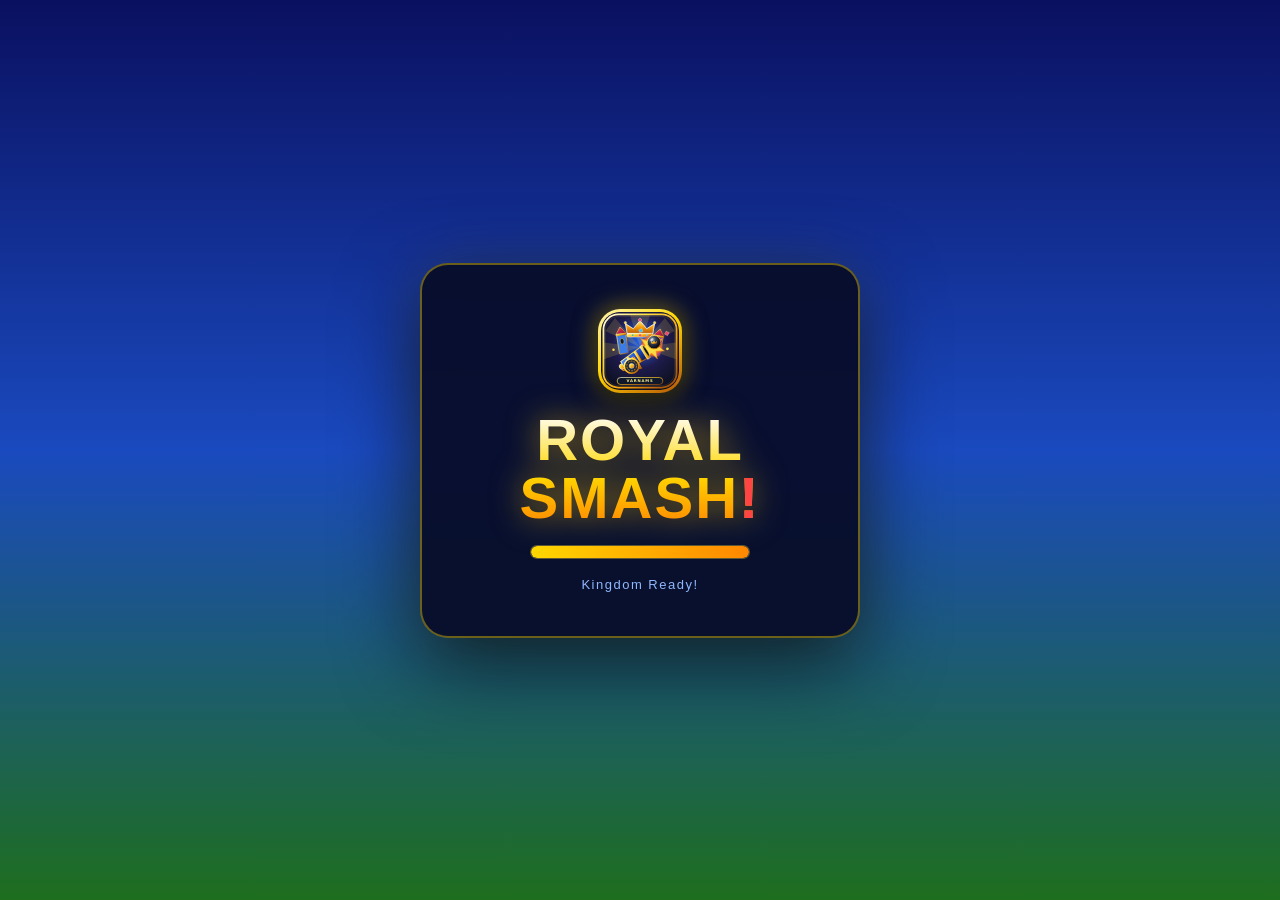
==== royal-smash/index.html @ 421b138f "feat(royal-smash): add Royal Smash 3D game with PWA native install banner and Cloudflare deployment " ====
<!DOCTYPE html>
<html lang="en">
<head>
  <meta charset="UTF-8">
  <meta name="viewport" content="width=device-width, initial-scale=1.0, maximum-scale=1.0, user-scalable=no, viewport-fit=cover">
  <meta name="mobile-web-app-capable" content="yes">
  <meta name="apple-mobile-web-app-capable" content="yes">
  <meta name="apple-mobile-web-app-status-bar-style" content="black-translucent">
  <meta name="theme-color" content="#0d1b7a">
  <title>Royal Smash 3D — by Varnams | Real Physics Demolition</title>
  <link rel="icon" type="image/svg+xml" href="assets/icon.svg?v=11.0">
  <link rel="apple-touch-icon" href="assets/icon.svg?v=11.0">
  <link rel="manifest" href="manifest.json">
  <link rel="stylesheet" href="css/styles.css?v=11.6">

  <!-- MediaPipe Face Mesh — Loads async for VTO-quality 3D face reconstruction -->
  <!-- If offline/CDN fails, game works normally (sculpted face mesh fallback) -->
  <script async src="https://cdn.jsdelivr.net/npm/@mediapipe/face_mesh@0.4.1633559619/face_mesh.js"
    crossorigin="anonymous"></script>

  <!-- Offline Pure-JS QR Code Generator for Varnams Direct UPI Checkout -->
  <script src="js/qrcode.js?v=10.5"></script>

  <!-- Lemon Squeezy MoR Checkout SDK (Apple Pay & Global Cards — Mirrors Chess Game) -->
  <script src="https://assets.lemonsqueezy.com/lemon.js" defer></script>



  <script type="importmap">
  {
    "imports": {
      "three": "./vendor/three.module.js",
      "cannon-es": "./vendor/cannon-es.js"
    }
  }
  </script>
  <script>
    window.addEventListener('error', function(e) {
      console.error('[GlobalError]', e);
      var el = document.getElementById('loading-sub');
      if (el) {
        el.innerHTML = '⚠️ Error: ' + (e.message || e.error || e);
        el.style.color = '#ff6666';
      }
      var btn = document.getElementById('loading-retry-btn');
      if (btn) btn.style.display = 'block';
    });
    window.addEventListener('unhandledrejection', function(e) {
      console.error('[UnhandledRejection]', e);
      var el = document.getElementById('loading-sub');
      if (el) {
        el.innerHTML = '⚠️ Promise Error: ' + (e.reason?.message || e.reason || e);
        el.style.color = '#ff6666';
      }
      var btn = document.getElementById('loading-retry-btn');
      if (btn) btn.style.display = 'block';
    });
  </script>
</head>
<body>

  <!-- SVG Global Icons Sprite -->
  <svg style="display:none;" aria-hidden="true">
    <defs>
      <linearGradient id="cannonBarrel" x1="0%" y1="0%" x2="100%" y2="100%">
        <stop offset="0%" stop-color="#ffe066"/>
        <stop offset="45%" stop-color="#f59e0b"/>
        <stop offset="85%" stop-color="#b45309"/>
        <stop offset="100%" stop-color="#78350f"/>
      </linearGradient>
      <linearGradient id="cannonWheel" x1="0%" y1="0%" x2="100%" y2="100%">
        <stop offset="0%" stop-color="#94a3b8"/>
        <stop offset="50%" stop-color="#475569"/>
        <stop offset="100%" stop-color="#1e293b"/>
      </linearGradient>
      <linearGradient id="cannonRim" x1="0%" y1="0%" x2="0%" y2="100%">
        <stop offset="0%" stop-color="#fef08a"/>
        <stop offset="100%" stop-color="#d97706"/>
      </linearGradient>
      <symbol id="cannon-icon" viewBox="0 0 32 32">
        <path d="M7 23 L18 20 L21 24 L10 26 Z" fill="#78350f" stroke="#451a03" stroke-width="0.8"/>
        <g transform="rotate(-28 15 17)">
          <circle cx="5" cy="17" r="2.2" fill="url(#cannonBarrel)"/>
          <path d="M6 14.5 L24 13.5 L24 20.5 L6 19.5 Z" fill="url(#cannonBarrel)"/>
          <rect x="11" y="14" width="2.2" height="6" rx="0.5" fill="url(#cannonRim)"/>
          <rect x="17" y="13.7" width="2.2" height="6.6" rx="0.5" fill="url(#cannonRim)"/>
          <rect x="23.5" y="13" width="2.5" height="8" rx="0.8" fill="url(#cannonRim)"/>
          <ellipse cx="26" cy="17" rx="0.8" ry="3.8" fill="#1e1b4b"/>
          <circle cx="14" cy="17" r="1.8" fill="#fde047" stroke="#b45309" stroke-width="0.8"/>
          <circle cx="27" cy="17" r="1.2" fill="#38bdf8"/>
        </g>
        <circle cx="13" cy="22" r="6.2" fill="url(#cannonWheel)" stroke="#f59e0b" stroke-width="1"/>
        <circle cx="13" cy="22" r="4.2" fill="none" stroke="#334155" stroke-width="1.2"/>
        <circle cx="13" cy="22" r="2" fill="#ffd700"/>
        <line x1="13" y1="16.5" x2="13" y2="27.5" stroke="#f59e0b" stroke-width="0.9"/>
        <line x1="7.5" y1="22" x2="18.5" y2="22" stroke="#f59e0b" stroke-width="0.9"/>
        <line x1="9" y1="18" x2="17" y2="26" stroke="#f59e0b" stroke-width="0.8"/>
        <line x1="9" y1="26" x2="17" y2="18" stroke="#f59e0b" stroke-width="0.8"/>
      </symbol>
    </defs>
  </svg>

  <div id="game-container">
    <canvas id="game-canvas"></canvas>

    <!-- ========= 📲 NATIVE APP INSTALL FLOATING BANNER ========= -->
    <div id="native-app-install-banner" class="native-install-banner hidden">
      <div class="nib-left">
        <div class="nib-icon-wrap">
          <img src="assets/icon-192.png" alt="Royal Smash 3D" class="nib-icon">
        </div>
        <div class="nib-text">
          <div class="nib-title">Royal Smash 3D</div>
          <div class="nib-sub">Install app for fullscreen & offline play!</div>
        </div>
      </div>
      <div class="nib-right">
        <button type="button" class="nib-btn-install" id="nib-install-btn">📲 INSTALL</button>
        <button type="button" class="nib-btn-close" id="nib-close-btn" aria-label="Close">✕</button>
      </div>
    </div>

    <!-- ========= HUD ========= -->
    <div id="hud" class="hidden">

      <!-- Top bar -->
      <div class="hud-top">
        <div class="hud-top-meta-row">
          <div class="hud-left-group">
            <button class="btn-hud-icon" id="hud-home-btn" title="Main Menu">🏠</button>
            <button class="btn-hud-icon btn-hud-install" id="hud-install-btn" title="Install App to Home Screen">📲</button>
            
            <!-- ❤️ Royal Hearts (Lives) Pill -->
            <div class="hud-hearts-pill" id="hud-hearts-btn" title="Royal Hearts (Lives) - Tap to Refill">
              <span class="heart-icon">❤️</span>
              <span id="hud-hearts-count">5/5</span>
              <span class="heart-timer" id="hud-hearts-timer"></span>
            </div>

            <!-- 🔥 Crown Rush Win-Streak Pill -->
            <div class="hud-streak-pill hidden" id="hud-streak-badge" title="Crown Rush Win Streak">
              <span class="streak-flame">🔥</span>
              <span class="streak-txt" id="hud-streak-text">STREAK 1</span>
            </div>

            <div class="player-badge" id="player-profile-badge" title="Tap to Edit Name">
              <span class="badge-icon">👑</span>
              <span class="player-name-txt" id="hud-player-name">Royal Champion</span>
              <span class="edit-icon">✏️</span>
            </div>
            <button class="btn-hud-icon" id="hud-settings-btn" title="Royal Settings (Sound, Vibration & Account)">⚙️</button>
            <button class="btn-hud-icon" id="hud-help-btn" title="How to Play / Instructions">❓</button>
            <button class="btn-hud-mode-pill" id="hud-mode-toggle-btn" title="Switch Game Mode">
              <span id="hud-mode-icon">🏰</span>
              <span id="hud-mode-txt">STD</span>
            </button>
          </div>

          <div class="hud-coins" id="hud-wallet-badge" title="Royal Treasury (Click to buy coins)">
            <!-- ⭐ Star Chest Progress Button -->
            <button class="hud-star-chest-btn" id="hud-star-chest-btn" title="Royal Star Chest">
              <span class="star-icon">⭐</span>
              <span class="star-progress-txt" id="hud-star-chest-txt">0/10</span>
              <span class="chest-box-icon">🎁</span>
            </button>

            <!-- 🏰 My Kingdom Meta Button -->
            <button class="hud-kingdom-btn" id="hud-kingdom-btn" title="My Kingdom Castle Restoration">
              <span class="kingdom-icon">🏰</span>
              <span class="kingdom-lbl">KINGDOM</span>
            </button>

            <div class="coin-badge silver" id="hud-silver-btn">
              <span class="coin-icon">⚪</span>
              <span id="silver-coins-display">150</span>
            </div>
            <div class="coin-badge gold" id="hud-gold-btn">
              <span class="coin-icon">🪙</span>
              <span id="gold-coins-display">25</span>
            </div>
            <button class="btn-hud-plus" id="hud-treasury-btn" title="Buy Coins & Offers">+</button>
          </div>
        </div>

        <!-- Row 2: Compact Royal Command Bar -->
        <div class="hud-center-group">
          <div class="level-badge">
            <span class="badge-icon">👑</span>
            <span class="badge-lbl">LVL</span>
            <span class="badge-num lg" id="level-number">1</span>
          </div>
          <div class="shot-badge" id="hud-shot-badge" title="Tap to Get More Shots" style="cursor:pointer;">
            <span class="badge-icon">⚪</span>
            <span class="badge-num" id="shot-count">18</span>
            <span class="badge-lbl">SHOTS</span>
          </div>
          <div class="target-badge">
            <span class="badge-icon">🎯</span>
            <span class="badge-num" id="target-count">25</span>
            <span class="badge-lbl">TARGETS</span>
          </div>
          <div class="timer-badge" id="timer-badge" title="Tap to Add More Time" style="cursor:pointer;">
            <span class="badge-icon">⏱️</span>
            <span class="badge-num" id="timer-text">55s</span>
            <span class="badge-lbl">TIME</span>
          </div>
          <!-- 🌊 Wave Siege Indicator -->
          <div class="wave-badge hidden" id="hud-wave-badge">
            <span class="wave-icon">🌊</span>
            <span id="hud-wave-text">WAVE 1/2</span>
          </div>
        </div>

        <!-- Custom target banner (repositioned safely under stats bar) -->
        <div id="custom-target-hud" class="custom-target-hud hidden">
          <span class="ct-icon">🎯</span>
          <span class="ct-label">SMASHING: <strong id="ct-name">THE BOSS</strong></span>
        </div>
      </div>

      <!-- 👑 Always-Visible Live Boss Reaction Cam (Picture-in-Picture Widget) -->
      <div id="hud-boss-cam" class="hud-boss-cam hidden">
        <div class="boss-cam-container">
          <div class="boss-cam-avatar-wrap" id="boss-cam-avatar-wrap">
            <span class="boss-cam-crown" id="boss-cam-crown">👑</span>
            <img id="boss-cam-img" class="boss-cam-img" src="" alt="Boss Portrait">
            <div class="boss-cam-stars hidden" id="boss-cam-stars">💫⭐💫</div>
            <div class="boss-cam-pill" id="boss-cam-pill">😈 SMUG</div>
          </div>
          <div class="boss-cam-balloon" id="boss-cam-balloon">
            <div class="boss-cam-header">
              <span class="boss-cam-name" id="boss-cam-name">THE BOSS</span>
              <span class="boss-cam-status-tag" id="boss-cam-status-tag">🏰 DEFENDING</span>
            </div>
            <div class="boss-cam-quote" id="boss-cam-quote">"You can't smash my fortress!"</div>
          </div>
        </div>
      </div>

      <!-- Stage Title Banner -->
      <div id="stage-banner" class="stage-banner hidden">
        <div class="stage-num" id="stage-banner-num">LEVEL 1</div>
        <div class="stage-name" id="stage-banner-name">ROYAL GATEWAY</div>
      </div>

      <!-- Wave Cleared Cinematic Mid-Level Banner -->
      <div id="wave-cleared-banner" class="wave-cleared-banner hidden">
        <div class="wave-cleared-tag">SIEGE PROGRESS</div>
        <div class="wave-cleared-title" id="wave-cleared-title">🌊 WAVE 1 CONQUERED!</div>
        <div class="wave-cleared-sub" id="wave-cleared-sub">+2 ROYAL REINFORCEMENTS ARRIVED! 🏰</div>
      </div>

      <!-- Aim hint ring -->
      <div id="aim-hint" class="aim-hint">
        <div class="aim-inner"></div>
        <span class="aim-label">DRAG TO AIM · TAP BLASTER OR FIRE</span>
      </div>

      <!-- Touch capture zone (bottom half) -->
      <div id="touch-zone"></div>

      <!-- Bottom controls (Ammo selector with 8 projectile types + Shop + Glowing Fire button) -->
      <div class="hud-bottom-controls">
        <div class="ammo-selector" id="ammo-selector-tray">
          <button class="ammo-btn active" data-type="normal" id="ammo-normal" title="Infinite Standard Iron Ball">
            <span class="ammo-stock">∞</span>
            <span class="ammo-icon-wrap"><span class="ammo-icon">⚪</span></span>
            <span class="ammo-lbl">IRON</span>
          </button>
          <button class="ammo-btn" data-type="bomb" id="ammo-bomb" title="Explosive Area Blast">
            <span class="ammo-stock" id="stock-bomb">x1</span>
            <span class="ammo-icon-wrap"><span class="ammo-icon">💣</span></span>
            <span class="ammo-lbl">BOMB</span>
          </button>
          <button class="ammo-btn" data-type="heavy" id="ammo-heavy" title="Dense 7.5kg Wrecking Boulder">
            <span class="ammo-stock" id="stock-heavy">x1</span>
            <span class="ammo-icon-wrap"><span class="ammo-icon">⚡</span></span>
            <span class="ammo-lbl">HEAVY</span>
          </button>
          <button class="ammo-btn" data-type="roller" id="ammo-roller" title="Ground Bowling Deck Roller (VIP)">
            <span class="ammo-stock" id="stock-roller">x0</span>
            <span class="ammo-icon-wrap"><span class="ammo-icon">🎳</span></span>
            <span class="ammo-lbl">ROLLER</span>
          </button>
          <button class="ammo-btn" data-type="slipper" id="ammo-slipper" title="Flying Slipper / Chappal Slap (VIP)">
            <span class="ammo-stock" id="stock-slipper">x1</span>
            <span class="ammo-icon-wrap"><span class="ammo-icon">🩴</span></span>
            <span class="ammo-lbl">SLIPPER</span>
          </button>
          <button class="ammo-btn" data-type="boot" id="ammo-boot" title="Heavy Combat Stomp Boot (VIP)">
            <span class="ammo-stock" id="stock-boot">x1</span>
            <span class="ammo-icon-wrap"><span class="ammo-icon">👢</span></span>
            <span class="ammo-lbl">BOOT</span>
          </button>
          <button class="ammo-btn" data-type="splash" id="ammo-splash" title="Hydro Splash Water Balloon (VIP)">
            <span class="ammo-stock" id="stock-splash">x0</span>
            <span class="ammo-icon-wrap"><span class="ammo-icon">💦</span></span>
            <span class="ammo-lbl">SPLASH</span>
          </button>
          <button class="ammo-btn" data-type="cluster" id="ammo-cluster" title="MIRV Cluster Rocket (VIP)">
            <span class="ammo-stock" id="stock-cluster">x0</span>
            <span class="ammo-icon-wrap"><span class="ammo-icon">🚀</span></span>
            <span class="ammo-lbl">CLUSTER</span>
          </button>
          <button class="ammo-btn btn-blaster-quick" id="hud-blaster-btn" title="Equip 3D Blaster Cannons">
            <span class="ammo-stock gold-dot">★</span>
            <span class="ammo-icon-wrap">
              <span class="ammo-icon" id="hud-blaster-icon">
                <svg class="blaster-svg"><use href="#cannon-icon"/></svg>
              </span>
            </span>
            <span class="ammo-lbl">BLASTERS</span>
          </button>
          <button class="ammo-btn btn-market" id="open-shop-btn" title="Royal Arsenal Shop">
            <span class="ammo-stock gold-dot">●</span>
            <span class="ammo-icon-wrap"><span class="ammo-icon">🛒</span></span>
            <span class="ammo-lbl">VAULT</span>
          </button>
        </div>
      </div>
    </div><!-- /hud -->

    <!-- ========= STEP 1: VARNAMS COMPANY LOGO SPLASH SCREEN ========= -->
    <div id="company-splash-screen" class="screen company-splash-screen">
      <div class="company-splash-inner">
        <div class="company-logo-halo">
          <img src="assets/varnams-logo-512.png" alt="Varnams" class="company-splash-logo">
        </div>
        <div class="company-splash-brand">VARNAMS</div>
        <div class="company-splash-tagline">SOVEREIGN INTERACTIVE ENTERTAINMENT</div>
        <div class="company-splash-sub">Presents</div>
      </div>
    </div>

    <!-- ========= STEP 2: GAME LOADING SCREEN ========= -->
    <div id="loading-screen" class="screen hidden">
      <div class="screen-card">
        <div class="varnams-crest-wrap loading-crest">
          <img src="assets/icon.svg?v=11.0" alt="Royal Smash 3D Emblem" class="varnams-crest-img">
        </div>
        <div class="logo-text">ROYAL<br>SMASH<span class="logo-exclaim">!</span></div>
        <div class="loading-bar-wrap">
          <div class="loading-bar" id="loading-bar"></div>
        </div>
        <div class="loading-sub" id="loading-sub">Forging Royal Citadels…</div>
        <button id="loading-retry-btn" style="display:none;margin-top:12px;padding:8px 18px;background:linear-gradient(180deg,#ffd700,#ff8800);border:none;border-radius:20px;font-weight:900;color:#111;cursor:pointer;box-shadow:0 4px 12px rgba(0,0,0,0.5);">▶ FORCE START</button>
      </div>
    </div>

    <!-- ========= STEP 3: CHAMPION SIGN-IN & MODE SELECTION SCREEN ========= -->
    <div id="onboarding-screen" class="screen hidden">
      <div class="menu-bg-overlay"></div>
      <div class="screen-card onboarding-card">
        <div class="onboard-header-row">
          <div class="varnams-crest-wrap onboard-crest">
            <img src="assets/icon.svg?v=11.0" alt="Royal Smash 3D Emblem" class="varnams-crest-img">
          </div>
          <div class="onboard-title-block">
            <div class="onboard-tag">VARNAMS ROYAL EDITION</div>
            <div class="onboard-title">WELCOME, CHAMPION!</div>
            <div class="onboard-sub">Enter your name, link your account & choose your battle mode</div>
          </div>
          <button type="button" class="btn-install-pwa onboard-install-btn" id="onboard-install-btn" title="Install App to Home Screen">📲 INSTALL APP</button>
        </div>

        <!-- 1. Player Name Entry -->
        <div class="onboard-section">
          <label class="onboard-label" for="onboard-name-input">👑 YOUR CHAMPION NAME</label>
          <input type="text" id="onboard-name-input" class="onboard-input" value="Royal Champion" placeholder="Enter your name..." maxlength="16">
        </div>

        <!-- 2. Sign In with Google / Apple -->
        <div class="onboard-section">
          <div class="onboard-label">☁️ CLOUD SAVE & SIGN IN (OPTIONAL)</div>
          <div class="onboard-auth-row">
            <button type="button" class="btn-auth-social google" id="onboard-google-btn">
              <span class="auth-social-icon">G</span>
              <span id="onboard-google-txt">Sign in with Google</span>
            </button>
            <button type="button" class="btn-auth-social apple" id="onboard-apple-btn">
              <span class="auth-social-icon"></span>
              <span id="onboard-apple-txt">Sign in with Apple</span>
            </button>
          </div>
          <!-- Inline Email Quick-Link Bar (toggled when user taps Google or Apple) -->
          <div id="onboard-auth-drawer" class="onboard-auth-drawer hidden">
            <input type="email" id="onboard-auth-email" class="onboard-input sm" placeholder="Enter your Google / Apple ID email...">
            <button type="button" id="onboard-auth-confirm-btn" class="btn-onboard-auth-link">✓ Link</button>
          </div>
          <div id="onboard-auth-status" class="onboard-auth-status">Playing as Guest · Progress saved on device</div>
        </div>

        <!-- 3. Select Game Mode: Normal Mode OR Revenge / Stress Buster Mode -->
        <div class="onboard-section">
          <div class="onboard-label">⚔️ SELECT YOUR GAME MODE</div>
          <div class="onboard-mode-grid">
            <div class="onboard-mode-card active" id="onboard-mode-normal" data-mode="normal">
              <div class="omc-badge">RECOMMENDED</div>
              <div class="omc-icon">🏰</div>
              <div class="omc-title">Normal Kingdom</div>
              <div class="omc-desc">Demolish 78 unique multi-material 3D castles, domes, powder kegs & towers!</div>
            </div>
            <div class="onboard-mode-card" id="onboard-mode-revenge" data-mode="revenge">
              <div class="omc-badge hot">STRESS BUSTER</div>
              <div class="omc-icon">😈</div>
              <div class="omc-title">Revenge Mode</div>
              <div class="omc-desc">Smash Boss, Ex, or Custom Photo 3D statues with funny live reactions!</div>
            </div>
          </div>
        </div>

        <div class="onboard-actions">
          <button type="button" class="btn-play" id="onboard-play-btn">⚔️ LAUNCH SIEGE NOW!</button>
          <button type="button" class="btn-onboard-secondary" id="onboard-menu-btn">🏰 OPEN MAIN MENU</button>
        </div>
      </div>
    </div>

    <!-- ========= MAIN MENU ========= -->
    <div id="menu-screen" class="screen hidden">
      <div class="menu-bg-overlay"></div>
      <div class="screen-card menu-card">
        <div class="menu-header-bar">
          <button class="btn-menu-mini" id="menu-settings-btn" title="Royal Settings (Sound, Vibration, Account & Mode)">⚙️ SETTINGS</button>
          <button class="btn-menu-mini" id="menu-daily-btn" title="7-Day Daily Login Bonus">🎁 DAILY</button>
          <button class="btn-menu-mini" id="menu-help-btn" title="How to Play / Instructions">❓ HELP</button>
          <button class="btn-menu-mini" id="menu-leaderboard-btn" title="Leaderboard">🏆 RANKS</button>
          <button class="btn-menu-mini btn-install-pwa" id="menu-install-btn" title="Install App to Home Screen">📲 INSTALL</button>
        </div>

        <div class="varnams-crest-wrap menu-crest">
          <img src="assets/icon.svg?v=11.0" alt="Royal Smash 3D Emblem" class="varnams-crest-img">
        </div>
        <div class="logo-text">ROYAL<br>SMASH<span class="logo-exclaim">!</span></div>
        <div class="logo-sub">78 UNIQUE REAL PHYSICS LEVELS · REAL DEMOLITION</div>

        <!-- Mode Selector Switch -->
        <div class="mode-selector-wrap">
          <div class="mode-switch" id="mode-switch-btn" title="Switch between Standard Castles and Stress Buster Custom Mode">
            <span class="mode-pill active" id="mode-pill-standard">🏰 Standard Kingdom</span>
            <span class="mode-pill" id="mode-pill-boss">😈 Stress Buster (Revenge)</span>
          </div>
        </div>

        <div class="menu-wallet-row">
          <div class="coin-badge silver" id="menu-silver-btn"><span class="coin-icon">⚪</span><span id="menu-silver-coins">500</span> Silver</div>
          <div class="coin-badge gold" id="menu-gold-btn"><span class="coin-icon">🪙</span><span id="menu-gold-coins">60</span> Gold</div>
        </div>

        <div class="menu-actions">
          <button class="btn-play" id="play-btn">▶ PLAY KINGDOM</button>
          <button class="btn-kingdom-menu" id="menu-kingdom-btn">🏰 MY KINGDOM (CASTLE RESTORATION)</button>
          <button class="btn-blaster-menu" id="menu-blaster-btn"><svg class="blaster-svg"><use href="#cannon-icon"/></svg> 3D BLASTER CANNONS</button>
          <button class="btn-shop-menu" id="menu-shop-btn">🛒 ROYAL ARSENAL & VAULT</button>
          <button class="btn-vip" id="vip-btn">📸 VIP: CUSTOM PHOTO SMASH</button>
        </div>

        <div class="tagline">AIM · TAP BLASTER · DEMOLISH · MARCH TO PALACE</div>
        <div class="menu-legal-footer">
          <span class="brand-credit">Published by <strong>Varnams</strong></span>
          <span class="legal-sep">·</span>
          <a href="privacy-policy.html" target="_blank">Privacy</a>
          <span class="legal-sep">·</span>
          <a href="terms.html" target="_blank">Terms</a>
          <span class="legal-sep">·</span>
          <a href="refund-policy.html" target="_blank">Refunds</a>
          <span class="legal-sep">·</span>
          <a href="contact.html" target="_blank">Contact</a>
        </div>
      </div>
    </div>

    <!-- ========= ROYAL ARSENAL & TREASURY TABBED MODAL ========= -->
    <div id="shop-modal" class="screen hidden">
      <div class="screen-card shop-card">
        <div class="shop-header">
          <div class="shop-title">🛒 ROYAL ARSENAL & VAULT</div>
          <button class="modal-close" id="shop-close-btn">✕</button>
        </div>

        <!-- High-End Casual Mobile Tabs -->
        <div class="shop-tabs-row">
          <button class="shop-tab active" id="tab-btn-ammo">💣 AMMO</button>
          <button class="shop-tab" id="tab-btn-blasters"><svg class="blaster-svg"><use href="#cannon-icon"/></svg> BLASTERS</button>
          <button class="shop-tab" id="tab-btn-treasury">👑 VAULT</button>
        </div>

        <div class="shop-wallet-row">
          <div class="coin-badge silver" id="shop-wallet-silver"><span class="coin-icon">⚪</span><span id="shop-silver-coins">150</span></div>
          <div class="coin-badge gold" id="shop-wallet-gold"><span class="coin-icon">🪙</span><span id="shop-gold-coins">25</span></div>
          <button class="btn-hud-plus" id="shop-treasury-plus-btn" title="Buy Coins">+</button>
        </div>

        <!-- Ammo Tab Content -->
        <div class="shop-tab-content" id="tab-content-ammo">
          <div class="shop-sub">Unlock special ammo & novelty projectiles with your Gold & Silver!</div>
          <div class="shop-items-grid" id="shop-items-grid"></div>
        </div>

        <!-- Blaster Skins Tab Content -->
        <div class="shop-tab-content hidden" id="tab-content-blasters">
          <div class="shop-sub">Custom 3D Royal Blaster Cannons! Equip or unlock with your Coins:</div>
          <div class="blaster-skins-grid" id="blaster-skins-grid"></div>
        </div>

        <!-- Treasury Tab Content -->
        <div class="shop-tab-content hidden" id="tab-content-treasury">
          <div class="shop-sub" style="display:flex;justify-content:space-between;align-items:center;gap:8px;flex-wrap:wrap;">
            <span>Emperor & King packs include lifetime VIP Pass 👑</span>
            <div class="currency-tabs-wrap">
              <button type="button" id="currency-tab-inr" class="currency-tab active" data-currency="INR">🇮🇳 INR (₹)</button>
              <button type="button" id="currency-tab-usd" class="currency-tab" data-currency="USD">🌎 USD ($)</button>
            </div>
          </div>
          <div class="treasury-packs-grid" id="treasury-packs-grid"></div>

          <!-- Alpha (₹1) and VIP (Free) Pass Code Redeem Box (Mirrors Chess Game) -->
          <div style="margin-top:10px;background:rgba(15,23,42,0.85);border:1px solid rgba(56,189,248,0.35);border-radius:12px;padding:10px 12px;text-align:left;">
            <div style="display:flex;justify-content:space-between;align-items:center;margin-bottom:4px;">
              <div style="font-size:11px;font-weight:800;color:#f8fafc;">🔑 Redeem Alpha / VIP Pass Code</div>
              <span style="font-size:9.5px;background:rgba(16,185,129,0.2);color:#34d399;padding:2px 6px;border-radius:6px;font-weight:800;">🔒 1-Device Lock</span>
            </div>
            <div style="font-size:10.5px;color:#94a3b8;margin-bottom:6px;line-height:1.3;">
              • <strong>Alpha Pass Code:</strong> ₹1 UPI verification (+1,500 Silver + 50 Gold + VIP)<br>
              • <strong>VIP Pass Code:</strong> Instant 100% Free Full Unlock
            </div>
            <div style="display:flex;gap:6px;">
              <input type="text" id="input-tester-code" placeholder="e.g. ALPHA-7K9P-2M4X or VIP-..." style="flex:1;height:34px;font-size:11.5px;text-transform:uppercase;letter-spacing:0.6px;background:rgba(0,0,0,0.45);border:1px solid rgba(255,255,255,0.2);color:#fff;border-radius:8px;padding:0 10px;font-family:monospace;">
              <button type="button" id="btn-redeem-tester-code" style="height:34px;padding:0 12px;font-size:11px;font-weight:900;background:linear-gradient(180deg,#38bdf8,#0284c7);color:#fff;border:none;border-radius:8px;cursor:pointer;white-space:nowrap;">Redeem</button>
            </div>
          </div>

          <!-- Restore Purchases & Digital Receipts Row (Mirrors Chess Game) -->
          <div style="margin-top:8px;display:flex;gap:6px;justify-content:center;flex-wrap:wrap;">
            <button type="button" id="btn-store-restore" style="flex:1;padding:7px 10px;font-size:11px;font-weight:800;background:rgba(255,255,255,0.08);border:1px solid rgba(255,255,255,0.2);color:#e2e8f0;border-radius:8px;cursor:pointer;">
              🔄 Restore / Account Key
            </button>
            <button type="button" id="btn-store-receipts" style="flex:1;padding:7px 10px;font-size:11px;font-weight:800;background:rgba(255,215,0,0.12);border:1px solid rgba(255,215,0,0.35);color:#ffd700;border-radius:8px;cursor:pointer;">
              🧾 Digital Receipts
            </button>
          </div>
        </div>
      </div>
    </div>

    <!-- ========= INSUFFICIENT COINS SPECIAL PROMPT MODAL ========= -->
    <div id="need-coins-modal" class="screen hidden">
      <div class="screen-card need-coins-card">
        <div class="need-coins-icon">⚔️</div>
        <div class="need-coins-title">NEED MORE COINS!</div>
        <div class="need-coins-sub" id="need-coins-msg">You don't have enough coins. Refill now to continue!</div>

        <!-- Featured Starter Offer -->
        <div class="need-coins-offer-box">
          <div class="offer-badge">BEST STARTER VALUE ⭐</div>
          <div class="offer-title">Squire's Coin Pouch</div>
          <div class="offer-contents">⚪ +800 Silver · 🪙 +20 Gold · 💣 +1 Bomb · 🩴 +2 Slippers</div>
          <div class="offer-price" id="need-coins-squire-price">₹49</div>
        </div>

        <!-- Value for money Upgrade Option (Best Seller) -->
        <div class="need-coins-upgrade-box">
          <div class="upgrade-info">
            <div class="upgrade-tag">🔥 3.5x MORE COINS · BEST SELLER</div>
            <div class="upgrade-name">Knight's Treasure Chest</div>
            <div class="upgrade-sub">⚪ +2,800 Silver · 🪙 +80 Gold · +3 💣 +2 ⚡ +3 🩴</div>
          </div>
          <button class="btn-upgrade-pack" id="need-coins-upgrade-btn">BUY ₹149</button>
        </div>

        <div class="need-coins-actions">
          <button class="btn-confirm-purchase" id="need-coins-buy-btn">⚡ GET SQUIRE PACK (₹49)</button>
          <button class="btn-view-all-offers" id="need-coins-view-all-btn">🛒 VIEW ALL VAULT OFFERS →</button>
          <button class="btn-cancel-flat" id="need-coins-cancel-btn">CANCEL & BACK</button>
        </div>
      </div>
    </div>


    <!-- ========= ROYAL WELCOME BOUNTY MODAL (HOOK FOR NEW PLAYERS) ========= -->
    <div id="welcome-modal" class="screen hidden">
      <div class="screen-card welcome-card">
        <div class="welcome-header">
          <div class="welcome-crest">👑</div>
          <div class="welcome-tag">ROYAL HERALD PROCLAMATION</div>
          <div class="welcome-title">WELCOME TO ROYAL SMASH!</div>
          <div class="welcome-sub">The Kingdom awaits your glory! Take this starter royal treasury & siege arsenal to begin your conquest:</div>
        </div>

        <div class="welcome-rewards-grid">
          <div class="welcome-reward-item silver">
            <div class="reward-icon">⚪</div>
            <div class="reward-amt">+500</div>
            <div class="reward-lbl">SILVER COINS</div>
          </div>
          <div class="welcome-reward-item gold">
            <div class="reward-icon">🪙</div>
            <div class="reward-amt">+60</div>
            <div class="reward-lbl">GOLD COINS</div>
          </div>
          <div class="welcome-reward-item arsenal">
            <div class="reward-icon">💣</div>
            <div class="reward-amt">+1</div>
            <div class="reward-lbl">BOMB</div>
          </div>
          <div class="welcome-reward-item arsenal">
            <div class="reward-icon">🩴</div>
            <div class="reward-amt">+1</div>
            <div class="reward-lbl">SLIPPER</div>
          </div>
          <div class="welcome-reward-item arsenal">
            <div class="reward-icon">👢</div>
            <div class="reward-amt">+1</div>
            <div class="reward-lbl">BOOT</div>
          </div>
          <div class="welcome-reward-item arsenal">
            <div class="reward-icon">⚡</div>
            <div class="reward-amt">+1</div>
            <div class="reward-lbl">HEAVY</div>
          </div>
        </div>

        <div class="welcome-perks-note">
          ✨ Use coins to continue streaks, refill power ammo, or restore your Royal Castle!
        </div>

        <button class="btn-claim-welcome" id="welcome-claim-btn">
          <span>👑 CLAIM ROYAL BOUNTY & PLAY!</span>
        </button>
      </div>
    </div>

    <!-- ========= PLAYER NAME PROFILE MODAL ========= -->
    <div id="profile-modal" class="screen hidden">
      <div class="screen-card profile-card">
        <div class="profile-header">
          <div class="profile-title">👑 ROYAL PLAYER PROFILE</div>
          <button class="modal-close" id="profile-close-btn">✕</button>
        </div>
        <div class="profile-crown-avatar">👑</div>
        <div class="vip-field">
          <label class="vip-label">Your Champion Name:</label>
          <input type="text" id="player-name-input" class="vip-input" value="Royal Champion" maxlength="16">
        </div>
        <div style="width:100%;background:rgba(15,23,42,0.75);border:1px solid rgba(255,215,0,0.3);border-radius:10px;padding:8px 10px;margin-bottom:8px;display:flex;justify-content:space-between;align-items:center;">
          <div style="text-align:left;">
            <div style="font-size:10px;color:#94a3b8;font-weight:700;">Varnams Support / Backup Key:</div>
            <div id="profile-sync-key" style="font-size:12px;font-weight:900;color:#ffd700;font-family:monospace;">VARNAM-XXXX-YY</div>
          </div>
          <button type="button" id="profile-copy-key-btn" style="padding:5px 10px;font-size:10.5px;font-weight:800;background:rgba(255,215,0,0.2);border:1px solid #ffd700;color:#ffd700;border-radius:6px;cursor:pointer;">📋 Copy Key</button>
        </div>
        <button class="btn-confirm-purchase" id="player-name-save-btn">✓ SAVE CHAMPION NAME</button>
      </div>
    </div>

    <!-- ========= GLOBAL LEADERBOARD MODAL ========= -->
    <div id="leaderboard-modal" class="screen hidden">
      <div class="screen-card leaderboard-card">
        <div class="leaderboard-header">
          <div class="leaderboard-title">🏆 GLOBAL ROYAL LEADERBOARD</div>
          <button class="modal-close" id="leaderboard-close-btn">✕</button>
        </div>
        <div class="leaderboard-sub">Compete with the greatest fortress conquerors worldwide!</div>

        <!-- Player Card -->
        <div class="leaderboard-my-card" id="leaderboard-my-card"></div>

        <!-- Leaderboard List -->
        <div class="leaderboard-list" id="leaderboard-list"></div>
      </div>
    </div>

    <!-- ========= SECURE CHECKOUT MODAL (MATCHING CHESS GAME: APPLE PAY, PAYPAL, UPI & PLAY STORE) ========= -->
    <div id="checkout-modal" class="screen hidden">
      <div class="screen-card checkout-card" style="max-width:420px;max-height:92vh;overflow-y:auto;padding:20px 18px;">
        <div class="checkout-header">
          <div class="checkout-brand">🔒 SECURE CHECKOUT</div>
          <button class="modal-close" id="checkout-close-btn">✕</button>
        </div>
        
        <!-- Product Summary Header (Matching Chess Game) -->
        <div style="background:rgba(245,158,11,0.12);border:1px solid rgba(245,158,11,0.35);border-radius:14px;padding:12px 14px;margin-bottom:14px;display:flex;justify-content:space-between;align-items:center;gap:10px;">
          <div>
            <div style="font-weight:900;font-size:1.05rem;color:#fef3c7;" id="checkout-item-name">VIP Ad-Free Pass</div>
            <div style="font-size:0.75rem;color:#cbd5e1;line-height:1.3;margin-top:2px;" id="checkout-item-sub">Zero ads forever + 10 free daily refills + VIP Weaponry</div>
            <div id="checkout-discount-notice" style="font-size:0.72rem;color:#10b981;font-weight:800;margin-top:4px;">🎉 50% Launch Discount Active</div>
          </div>
          <div style="text-align:right;flex-shrink:0;">
            <div id="checkout-orig-price" style="font-size:0.8rem;color:#94a3b8;text-decoration:line-through;margin-bottom:2px;">₹599</div>
            <div style="font-size:1.35rem;font-weight:900;color:#fbbf24;" id="checkout-item-price">₹299</div>
          </div>
        </div>

        <!-- Payment Option Cards (Matching Chess Game) -->
        <div style="margin-bottom:12px;">
          <div style="font-size:0.8rem;font-weight:800;color:#94a3b8;margin-bottom:8px;text-transform:uppercase;letter-spacing:0.5px;" id="checkout-payment-label">Select Payment Option</div>

          <!-- Option 1: Apple Pay & Cards (Lemon Squeezy) -->
          <div class="payment-option-card selected" id="payOptLemonSqueezy" data-method="lemonsqueezy">
            <div style="display:flex;align-items:center;gap:12px;">
              <span id="lemonOptIcon" style="font-size:1.35rem;">🍏</span>
              <div>
                <div style="font-weight:800;font-size:0.92rem;color:#f8fafc;display:flex;align-items:center;gap:6px;">
                  <span id="lemonOptTitle">Apple Pay & Cards</span>
                  <span id="applePayPill" style="font-size:0.65rem;background:rgba(56,189,248,0.2);border:1px solid rgba(56,189,248,0.4);color:#7dd3fc;padding:1px 6px;border-radius:8px;font-weight:800;"> Pay 1-Tap</span>
                </div>
                <div id="lemonOptDesc" style="font-size:0.72rem;color:#94a3b8;margin-top:2px;">Apple Pay • Credit/Debit Cards • Global MoR</div>
              </div>
            </div>
            <div class="pay-radio-circle"><div class="pay-radio-dot"></div></div>
          </div>

          <!-- Option 2: PayPal -->
          <div class="payment-option-card" id="payOptPayPal" data-method="paypal">
            <div style="display:flex;align-items:center;gap:12px;">
              <span style="font-size:1.35rem;">🅿️</span>
              <div>
                <div style="font-weight:800;font-size:0.92rem;color:#f8fafc;display:flex;align-items:center;gap:6px;">
                  <span>PayPal</span>
                  <span style="font-size:0.65rem;background:rgba(59,130,246,0.2);border:1px solid rgba(59,130,246,0.4);color:#93c5fd;padding:1px 6px;border-radius:8px;font-weight:800;">Global E-Wallet</span>
                </div>
                <div style="font-size:0.72rem;color:#94a3b8;margin-top:2px;">PayPal Balance • International Credit Cards • USD</div>
              </div>
            </div>
            <div class="pay-radio-circle"><div class="pay-radio-dot"></div></div>
          </div>

          <!-- Option 3: UPI / QR Code (India 0% Fee) -->
          <div class="payment-option-card" id="payOptUpi" data-method="upi">
            <div style="display:flex;align-items:center;gap:12px;">
              <span style="font-size:1.35rem;">⚡</span>
              <div>
                <div style="font-weight:800;font-size:0.92rem;color:#f8fafc;display:flex;align-items:center;gap:6px;">
                  <span>UPI / QR Code</span>
                  <span style="font-size:0.65rem;background:rgba(16,185,129,0.2);border:1px solid rgba(16,185,129,0.4);color:#6ee7b7;padding:1px 6px;border-radius:8px;font-weight:800;">India (0% Fee)</span>
                </div>
                <div style="font-size:0.72rem;color:#94a3b8;margin-top:2px;">Google Pay • PhonePe • Paytm • BHIM</div>
              </div>
            </div>
            <div class="pay-radio-circle"><div class="pay-radio-dot"></div></div>
          </div>

          <!-- Option 4: Google Play Store Billing -->
          <div class="payment-option-card is-hidden" id="payOptGooglePlay" data-method="googleplay" style="display:none !important;">
            <div style="display:flex;align-items:center;gap:12px;">
              <span style="font-size:1.35rem;">🛒</span>
              <div>
                <div style="font-weight:800;font-size:0.92rem;color:#f8fafc;display:flex;align-items:center;gap:6px;">
                  <span>Google Play Billing</span>
                  <span style="font-size:0.65rem;background:rgba(16,185,129,0.2);border:1px solid rgba(16,185,129,0.4);color:#6ee7b7;padding:1px 6px;border-radius:8px;font-weight:800;">Play Store Official</span>
                </div>
                <div style="font-size:0.72rem;color:#94a3b8;margin-top:2px;">Official In-App Billing for Android</div>
              </div>
            </div>
            <div class="pay-radio-circle"><div class="pay-radio-dot"></div></div>
          </div>
        </div>

        <!-- Dynamic Payment Detail Panels -->
        <div id="checkout-payment-details" style="margin-bottom:12px;">
          <!-- 1. Lemon Squeezy (Apple Pay & Global Cards) -->
          <div id="payDetailLemonSqueezy" style="background:rgba(255,255,255,0.04);border:1px solid rgba(168,85,247,0.35);border-radius:14px;padding:14px;text-align:center;">
            <div style="display:inline-flex;align-items:center;gap:6px;background:rgba(168,85,247,0.18);border:1px solid rgba(168,85,247,0.4);padding:4px 12px;border-radius:16px;font-size:0.75rem;font-weight:800;color:#d8b4fe;margin-bottom:10px;">
              <span>🍋</span> Lemon Squeezy Official Checkout
            </div>
            <div id="lemonSqueezyPppNotice" style="background:rgba(16,185,129,0.12);border:1px solid rgba(16,185,129,0.35);border-radius:8px;padding:6px 10px;margin-bottom:10px;font-size:0.75rem;color:#6ee7b7;text-align:center;">
              🏷️ Code <strong style="color:#fff;">INDIA50</strong> auto-applied (50% Off at checkout)
            </div>
            <p id="lemonSqueezySupportText" style="font-size:0.8rem;color:#f1f5f9;line-height:1.45;margin:0 0 10px 0;">
              Pay with <strong>Apple Pay 🍏</strong> (Safari / iOS / Mac) or any <strong>Credit / Debit Card</strong> worldwide.
            </p>
            <div style="display:flex;justify-content:center;gap:6px;flex-wrap:wrap;margin-bottom:10px;">
              <span style="font-size:0.7rem;color:#94a3b8;background:rgba(255,255,255,0.06);padding:3px 8px;border-radius:6px;border:1px solid rgba(255,255,255,0.1);">🍏 Apple Pay</span>
              <span style="font-size:0.7rem;color:#94a3b8;background:rgba(255,255,255,0.06);padding:3px 8px;border-radius:6px;border:1px solid rgba(255,255,255,0.1);">💳 Visa / Mastercard</span>
              <span style="font-size:0.7rem;color:#94a3b8;background:rgba(255,255,255,0.06);padding:3px 8px;border-radius:6px;border:1px solid rgba(255,255,255,0.1);">🅿️ PayPal</span>
              <span style="font-size:0.7rem;color:#94a3b8;background:rgba(255,255,255,0.06);padding:3px 8px;border-radius:6px;border:1px solid rgba(255,255,255,0.1);">🛡️ 256-Bit SSL</span>
            </div>
            <button type="button" id="btnPayWithLemonSqueezy" style="width:100%;padding:10px 14px;background:#000000;border:1px solid rgba(255,255,255,0.3);border-radius:10px;color:#fff;font-size:0.88rem;font-weight:800;cursor:pointer;display:flex;align-items:center;justify-content:center;gap:6px;">
              <span id="btnLemonIcon"></span> <span id="btnLemonText">Pay with Apple Pay</span>
            </button>
          </div>

          <!-- 2. PayPal Gateway -->
          <div id="payDetailPayPal" style="display:none;background:rgba(255,255,255,0.04);border:1px solid rgba(59,130,246,0.35);border-radius:14px;padding:14px;text-align:center;">
            <div style="display:inline-flex;align-items:center;gap:6px;background:rgba(59,130,246,0.18);border:1px solid rgba(59,130,246,0.4);padding:4px 12px;border-radius:16px;font-size:0.75rem;font-weight:800;color:#93c5fd;margin-bottom:10px;">
              <span>🅿️</span> Official PayPal Gateway
            </div>
            <p style="font-size:0.8rem;color:#f1f5f9;line-height:1.45;margin:0 0 10px 0;">
              Pay with your <strong>PayPal Account</strong>, balance, or international cards in USD or local currency.
            </p>
            <button type="button" id="btnPayWithPayPal" style="width:100%;padding:10px 14px;background:linear-gradient(135deg, #0070ba, #003087);border:none;border-radius:10px;color:#fff;font-size:0.88rem;font-weight:800;cursor:pointer;display:flex;align-items:center;justify-content:center;gap:6px;">
              <span>🅿️</span> Pay with PayPal
            </button>
          </div>

          <!-- 3. UPI / QR Code Section -->
          <div id="payDetailUpi" style="display:none;background:rgba(255,255,255,0.04);border:1px solid rgba(255,255,255,0.12);border-radius:14px;padding:12px;text-align:center;">
            <div style="font-size:0.76rem;font-weight:800;color:#fbbf24;text-transform:uppercase;letter-spacing:0.5px;margin-bottom:6px;">
              Scan & Pay with Any UPI App
            </div>
            <div id="upiExactDeductionNotice" style="background:rgba(16,185,129,0.12);border:1px solid rgba(16,185,129,0.35);border-radius:8px;padding:5px 8px;margin-bottom:8px;font-size:0.74rem;color:#6ee7b7;text-align:center;">
              ⚡ Direct Bank Transfer: Exact <strong id="checkoutUpiExactAmount" style="color:#fff;">₹299</strong> deducted (0% extra fees)
            </div>
            
            <!-- Dynamic QR Code Container with white quiet margin (Matching Chess Game) -->
            <div style="display:inline-block;background:#ffffff;padding:8px;border-radius:12px;box-shadow:0 4px 16px rgba(0,0,0,0.4);margin-bottom:8px;">
              <div id="checkout-upi-qr" style="width:144px;height:144px;display:flex;align-items:center;justify-content:center;"></div>
            </div>
            
            <!-- Merchant UPI ID with 1-Click Copy -->
            <div style="display:flex;align-items:center;justify-content:center;gap:6px;margin-bottom:8px;">
              <span style="font-size:0.74rem;color:#94a3b8;">UPI ID:</span>
              <code id="checkout-upi-id-txt" style="font-family:monospace;font-size:0.82rem;font-weight:800;color:#38bdf8;background:rgba(56,189,248,0.12);padding:2px 8px;border-radius:6px;border:1px solid rgba(56,189,248,0.3);">varnams@upi</code>
              <button type="button" id="btn-copy-upi-id" style="background:rgba(255,255,255,0.08);border:1px solid rgba(255,255,255,0.2);color:#e2e8f0;font-size:0.72rem;padding:3px 8px;border-radius:6px;cursor:pointer;">📋 Copy</button>
            </div>

            <!-- 1-Tap Mobile UPI App Buttons -->
            <div style="font-size:0.7rem;color:#94a3b8;margin-bottom:6px;">Or open directly on mobile:</div>
            <div style="display:grid;grid-template-columns:repeat(3, 1fr);gap:6px;margin-bottom:8px;">
              <a id="btn-pay-gpay" href="#" style="text-decoration:none;padding:7px 4px;background:rgba(66,133,244,0.15);border:1px solid rgba(66,133,244,0.4);border-radius:8px;color:#93c5fd;font-size:0.74rem;font-weight:800;display:flex;align-items:center;justify-content:center;gap:4px;">
                <span>🔵</span> GPay
              </a>
              <a id="btn-pay-phonepe" href="#" style="text-decoration:none;padding:7px 4px;background:rgba(147,51,234,0.15);border:1px solid rgba(147,51,234,0.4);border-radius:8px;color:#d8b4fe;font-size:0.74rem;font-weight:800;display:flex;align-items:center;justify-content:center;gap:4px;">
                <span>🟣</span> PhonePe
              </a>
              <a id="btn-pay-paytm" href="#" style="text-decoration:none;padding:7px 4px;background:rgba(14,165,233,0.15);border:1px solid rgba(14,165,233,0.4);border-radius:8px;color:#7dd3fc;font-size:0.74rem;font-weight:800;display:flex;align-items:center;justify-content:center;gap:4px;">
                <span>🔷</span> Paytm
              </a>
            </div>

            <!-- Optional UTR Input -->
            <div style="text-align:left;background:rgba(0,0,0,0.35);padding:6px 8px;border-radius:8px;border:1px solid rgba(255,255,255,0.1);">
              <label style="font-size:9.5px;color:#94a3b8;font-weight:700;display:block;margin-bottom:2px;">UPI Ref / UTR No. (Optional — printed on receipt):</label>
              <input type="text" id="checkout-utr-input" placeholder="e.g. 12-digit UTR or leave blank" maxlength="24" style="width:100%;height:28px;font-size:10.5px;background:rgba(15,23,42,0.9);border:1px solid rgba(255,255,255,0.2);color:#fff;border-radius:6px;padding:0 8px;font-family:monospace;">
            </div>
          </div>

          <!-- 4. Google Play Billing Section -->
          <div id="payDetailGooglePlay" style="display:none;background:rgba(255,255,255,0.04);border:1px solid rgba(16,185,129,0.35);border-radius:14px;padding:14px;text-align:center;">
            <div style="display:inline-flex;align-items:center;gap:6px;background:rgba(16,185,129,0.15);border:1px solid rgba(16,185,129,0.35);padding:4px 12px;border-radius:16px;font-size:0.75rem;font-weight:800;color:#6ee7b7;margin-bottom:10px;">
              <span>🛒</span> Google Play In-App Billing
            </div>
            <p style="font-size:0.8rem;color:#f1f5f9;line-height:1.45;margin:0 0 10px 0;">
              1-Tap instant checkout charged directly to your <strong>Google Play balance</strong> or linked payment methods.
            </p>
          </div>
        </div>

        <!-- Account Link & Receipt Email Bar -->
        <div style="width:100%;background:rgba(56,189,248,0.08);border:1px solid rgba(56,189,248,0.25);border-radius:10px;padding:8px 10px;display:flex;align-items:center;justify-content:space-between;gap:6px;margin-bottom:12px;">
          <div style="text-align:left;font-size:0.74rem;color:#cbd5e1;line-height:1.3;">
            🛡️ Linked: <strong id="checkout-account-email" style="color:#38bdf8;">Guest Account</strong>
          </div>
          <button type="button" id="btn-checkout-google-link" style="padding:4px 8px;background:rgba(255,255,255,0.1);border:1px solid rgba(255,255,255,0.2);color:#fff;border-radius:6px;font-size:0.7rem;font-weight:800;cursor:pointer;white-space:nowrap;">Link Account</button>
        </div>

        <div class="checkout-actions" style="width:100%;">
          <button class="btn-confirm-purchase" id="checkout-confirm-btn" style="padding:14px;font-size:0.95rem;font-weight:900;">
            <span id="checkout-btn-label">🔒 Pay Now</span>
          </button>
        </div>

        <div style="text-align:center;font-size:0.7rem;color:#64748b;margin-top:8px;line-height:1.35;">
          256-Bit SSL Encrypted • Powered by Varnams · <a href="refund-policy.html" target="_blank" style="color:#94a3b8;text-decoration:underline;">Refunds</a> · <a href="terms.html" target="_blank" style="color:#94a3b8;text-decoration:underline;">Terms</a>
        </div>
      </div>
    </div>

    <!-- ========= VIP / CUSTOM TARGET MODAL ========= -->
    <div id="vip-modal" class="screen hidden">
      <div class="screen-card vip-card">
        <div class="vip-header">
          <div class="vip-badge-tag">😈 STRESS BUSTER · REVENGE MODE</div>
          <button class="vip-close" id="vip-close-btn" title="Close">✕</button>
        </div>
        <div class="vip-intro">
          Put your <strong>Boss, Ex, Friend or Rival</strong> on the 3D fortress summit and smash them to pieces with live facial reactions!
        </div>

        <!-- Quick Target Presets Row -->
        <div class="vip-preset-row">
          <button type="button" class="vip-preset-btn active" data-preset="boss">👔 The Boss</button>
          <button type="button" class="vip-preset-btn" data-preset="ex">💔 My Ex</button>
          <button type="button" class="vip-preset-btn" data-preset="rival">😤 Rival</button>
          <button type="button" class="vip-preset-btn photo" id="vip-btn-pick-custom">📸 Custom Photo</button>
        </div>

        <!-- Preview canvas / image container -->
        <div class="vip-preview-wrap">
          <img id="vip-preview-img" class="vip-preview-img" src="" alt="Target preview">
        </div>

        <!-- Royal Avatar Style Selector -->
        <div class="vip-style-selector">
          <label class="vip-label">3D Avatar Style:</label>
          <div class="vip-style-tabs">
            <button type="button" class="vip-style-tab active" data-style="photo" id="style-photo-btn">📸 Realistic</button>
            <button type="button" class="vip-style-tab" data-style="cartoon" id="style-cartoon-btn">🎨 Cartoon King</button>
            <button type="button" class="vip-style-tab" data-style="statue" id="style-statue-btn">👑 Gold Statue</button>
          </div>
        </div>

        <!-- Target Name -->
        <div class="vip-field">
          <label class="vip-label">Target Name:</label>
          <input type="text" id="target-name-input" class="vip-input" value="The Boss" maxlength="18" placeholder="Enter target name...">
          <div class="vip-name-chips">
            <span class="vip-chip active" data-name="The Boss">👔 The Boss</span>
            <span class="vip-chip" data-name="My Ex">💔 My Ex</span>
            <span class="vip-chip" data-name="Rival Colleague">😤 Rival Colleague</span>
            <span class="vip-chip" data-name="Evil King">👑 Evil King</span>
            <span class="vip-chip" data-name="Grumpy Boss">👿 Grumpy Boss</span>
          </div>
        </div>

        <!-- Custom Secret Message (Revealed word-by-word in Boss Mode) -->
        <div class="vip-field">
          <label class="vip-label">✨ Secret Message (Revealed word-by-word on Boss wins):</label>
          <input type="text" id="target-secret-msg-input" class="vip-input" placeholder="Type custom apology, love note, or secret message..." maxlength="120">
          <div class="vip-name-chips">
            <span class="vip-msg-chip" data-msg="Sorry I apologise for my behaviour and you are truly awesome please forgive me">🙏 Apology</span>
            <span class="vip-msg-chip" data-msg="You bring genuine happiness and positive energy every single day thank you so much">❤️ Love & Thanks</span>
            <span class="vip-msg-chip" data-msg="Happy Birthday to the most legendary royal champion in the entire realm">🎂 Birthday</span>
            <span class="vip-msg-chip" data-msg="True friends always stand together through thick and thin forever">🤝 Friendship</span>
          </div>
        </div>

        <!-- Upload Button with Guided Help -->
        <div class="vip-upload-row">
          <label class="btn-upload" for="photo-file-input">
            📸 UPLOAD & CROP PHOTO
          </label>
          <input type="file" id="photo-file-input" accept="image/*" style="display:none;">
          <div class="vip-upload-hint">💡 Use only face of target · Interactive cropper provided</div>
        </div>

        <!-- Privacy & Safe Conduct Box -->
        <div class="vip-privacy-card">
          <div class="vip-privacy-title">🔒 100% On-Device & Private Guarantee</div>
          <div class="vip-privacy-body">
            We do <strong>NOT</strong> upload, store, or transmit any images to any server. All processing runs 100% locally on your browser. Please do not upload inappropriate, abusive, or copyrighted imagery. Intended solely for personal humor and stress relief.
          </div>
        </div>

        <!-- Action Buttons -->
        <button class="btn-vip-start" id="vip-start-btn">🚀 SMASH THIS TARGET NOW!</button>
      </div>
    </div>

    <!-- ========= INTERACTIVE PHOTO CROPPER MODAL ========= -->
    <div id="photo-crop-modal" class="screen hidden" style="z-index: 10005;">
      <div class="screen-card crop-card">
        <div class="crop-header">
          <div class="crop-title">✂️ CROP TARGET FACE</div>
          <button class="modal-close" id="crop-close-btn" title="Cancel">✕</button>
        </div>

        <!-- Explicit User Instruction -->
        <div class="crop-instructions">
          <div class="crop-inst-title">🎯 Use Only Face of Target</div>
          <div class="crop-inst-desc">
            For optimal 3D statue generation, drag to center and use zoom to crop tightly around the face, head, and neck.
          </div>
        </div>

        <!-- Cropper Viewport with Guide Stencil -->
        <div class="crop-viewport-wrap" id="crop-viewport-wrap">
          <canvas id="crop-canvas" width="340" height="340"></canvas>
          <div class="crop-stencil-overlay">
            <div class="crop-stencil-circle">
              <div class="crop-crosshair-h"></div>
              <div class="crop-crosshair-v"></div>
              <span class="crop-guide-tag">FIT FACE HERE</span>
            </div>
          </div>
        </div>

        <!-- Zoom Slider & Controls -->
        <div class="crop-controls-row">
          <span class="crop-ctrl-label">🔍 Zoom:</span>
          <input type="range" id="crop-zoom-slider" min="0.5" max="3.0" step="0.05" value="1.0" class="crop-slider">
          <button type="button" class="btn-crop-reset" id="crop-reset-btn" title="Reset Zoom & Center">↺ Center</button>
        </div>

        <!-- Privacy & Safety Guarantee -->
        <div class="crop-privacy-box">
          <div class="crop-privacy-badge">🔒 100% PRIVATE & ON-DEVICE</div>
          <p class="crop-privacy-text">
            Photos never leave your device and are never uploaded or stored on any server.
          </p>
          <p class="crop-safety-text">
            ⚠️ <strong>Notice:</strong> Strictly for humorous personal entertainment. Please do not upload inappropriate, defamatory, or unauthorized photos.
          </p>
        </div>

        <!-- Action Buttons -->
        <div class="crop-actions">
          <button type="button" class="btn-crop-cancel" id="crop-cancel-btn">✕ Cancel</button>
          <button type="button" class="btn-crop-confirm" id="crop-confirm-btn">✓ CROP & USE FACE</button>
        </div>
      </div>
    </div>

    <!-- ========= TARGET LOCKED / CONFIRMATION POPUP ========= -->
    <div id="photo-confirm-modal" class="screen hidden" style="z-index: 10006;">
      <div class="screen-card photo-confirm-card">
        <div class="photo-confirm-tag">👑 REVENGE TARGET READY</div>
        <div class="photo-confirm-title">TARGET LOCKED!</div>

        <div class="photo-confirm-preview-wrap">
          <img id="photo-confirm-img" class="photo-confirm-img" src="" alt="Target Preview">
          <div class="photo-confirm-crown">👑</div>
        </div>

        <div class="photo-confirm-name" id="photo-confirm-name">The Boss</div>
        <div class="photo-confirm-mode-tag">😈 3D PUTLA STATUE ARMED</div>

        <div class="photo-confirm-sub">
          You may like to change this target photo or continue directly to the game!
        </div>

        <div class="photo-confirm-actions">
          <button type="button" class="btn-photo-change" id="btn-photo-change">🔄 Change Photo / Re-crop</button>
          <button type="button" class="btn-photo-continue" id="btn-photo-continue">🚀 CONTINUE TO GAME →</button>
        </div>
      </div>
    </div>

    <!-- ========= STANDARD WIN SCREEN WITH 3-STAR MASTERY ========= -->
    <div id="win-screen" class="screen hidden">
      <div class="screen-card result-card win-card">
        
        <!-- Animated 3-Star Rating Row -->
        <div class="win-star-rating-box">
          <div class="win-stars-row" id="win-stars-row">
            <span class="star-slot" id="win-star-1">⭐</span>
            <span class="star-slot" id="win-star-2">⭐</span>
            <span class="star-slot" id="win-star-3">⭐</span>
          </div>
          <div class="win-star-tier-title" id="win-star-tier-title">ROYAL ACE! ⭐⭐⭐</div>
        </div>

        <div class="result-title win-title">ROYAL VICTORY!</div>
        <div class="result-sub" id="win-summary">Targets Completely Destroyed!</div>
        <div class="result-score" id="win-score">0 pts</div>

        <!-- Star Chest Progress Meter -->
        <div class="win-chest-meter-box" id="win-chest-meter-box">
          <div class="chest-meter-header">
            <span>⭐ STAR CHEST PROGRESS</span>
            <span id="win-chest-progress-txt">0/10</span>
          </div>
          <div class="chest-meter-bar-track">
            <div class="chest-meter-bar-fill" id="win-chest-bar-fill" style="width: 0%"></div>
          </div>
        </div>

        <!-- 🌟 Secret Message Progress on Victory Screen -->
        <div class="win-secret-message-box" id="win-secret-box">
          <div class="win-secret-header">
            <span class="win-secret-icon">📜</span>
            <span class="win-secret-title" id="win-secret-title">SECRET MESSAGE · CH. 1</span>
            <span class="win-secret-count" id="win-secret-count">0/14 WORDS</span>
          </div>
          <div class="win-secret-words" id="win-secret-words">
            <!-- Words populated on level clear -->
          </div>
        </div>

        <!-- Coin Earnings Banner -->
        <div class="win-earnings-row">
          <div class="earn-pill"><span class="earn-icon">⚪</span>+<span id="earn-silver">45</span> Silver</div>
          <div class="earn-pill gold"><span class="earn-icon">🪙</span>+<span id="earn-gold">5</span> Gold</div>
        </div>

        <div class="win-stats" id="win-shots-left">Shots Remaining Bonus: +500</div>
        <button class="btn-next" id="next-btn">NEXT LEVEL →</button>
        <div style="display:flex;gap:8px;width:100%;">
          <button class="btn-kingdom-win" id="win-kingdom-btn" style="flex:1;">🏰 MY KINGDOM ⭐</button>
          <button class="btn-kingdom-win" id="win-share-btn" style="flex:1;background:linear-gradient(180deg,#10b981,#047857);border-color:#6ee7b7;color:#fff;">📤 SHARE WITH FRIEND</button>
        </div>
      </div>
    </div>

    <!-- ========= GRAND PALACE GATE CINEMATIC VICTORY SCREEN ========= -->
    <div id="palace-victory-screen" class="screen hidden">
      <div class="palace-cinematic-bg">
        <img src="assets/palace_celebration.jpg" alt="Grand Palace Celebration" class="palace-hero-img">
        <canvas id="palace-celebration-canvas" class="palace-fx-canvas"></canvas>
      </div>
      <div class="palace-cinematic-overlay">
        <div class="palace-crown-emblem">🏰👑🏰</div>
        <div class="palace-epic-title">GRAND PALACE GATES CONQUERED!</div>
        <div class="palace-epic-story">
          The golden fortress gates swing wide open! Thousands of cheering citizens shower you with <strong>roses, lotuses, and fireworks</strong> as you enter the Throne Keep!
        </div>

        <!-- Royal Spoils Chest -->
        <div class="palace-spoils-box">
          <div class="spoils-title">👑 ROYAL CONQUEST SPOILS AWARDED:</div>
          <div class="spoils-grid">
            <div class="spoil-card"><span class="sp-icon">⚪</span><span class="sp-val">+500</span><span class="sp-lbl">Silver</span></div>
            <div class="spoil-card gold"><span class="sp-icon">🪙</span><span class="sp-val">+35</span><span class="sp-lbl">Gold</span></div>
            <div class="spoil-card"><span class="sp-icon">💣</span><span class="sp-val">+1</span><span class="sp-lbl">Bomb</span></div>
            <div class="spoil-card"><span class="sp-icon">⚡</span><span class="sp-val">+1</span><span class="sp-lbl">Heavy</span></div>
            <div class="spoil-card"><span class="sp-icon">🎳</span><span class="sp-val">+1</span><span class="sp-lbl">Roller</span></div>
            <div class="spoil-card"><span class="sp-icon">🩴</span><span class="sp-val">+1</span><span class="sp-lbl">Slipper</span></div>
            <div class="spoil-card"><span class="sp-icon">👢</span><span class="sp-val">+1</span><span class="sp-lbl">Boot</span></div>
            <div class="spoil-card"><span class="sp-icon">💦</span><span class="sp-val">+1</span><span class="sp-lbl">Splash</span></div>
            <div class="spoil-card"><span class="sp-icon">🚀</span><span class="sp-val">+1</span><span class="sp-lbl">Cluster</span></div>
          </div>
        </div>

        <button class="btn-next btn-palace-advance" id="palace-next-btn">
          <span>MARCH TO NEXT KINGDOM →</span>
        </button>
        <button class="btn-kingdom-win" id="palace-share-btn" style="margin-top:8px;max-width:280px;background:linear-gradient(180deg,#10b981,#047857);border-color:#6ee7b7;color:#fff;">
          📤 SHARE VICTORY WITH FRIEND
        </button>
      </div>
    </div>

    <!-- ========= REWARDED CONTINUE MODAL (OUT OF SHOTS / OUT OF TIME) ========= -->
    <div id="continue-modal" class="screen hidden">
      <div class="screen-card continue-card">
        <div class="continue-icon" id="continue-icon">💔</div>
        <div class="continue-title" id="continue-title">OUT OF MOVES!</div>
        <div class="continue-sub" id="continue-sub">Don't give up! Get 5 more shots to crush the remaining blocks!</div>

        <div class="continue-actions">
          <button class="btn-continue-ad" id="continue-ad-btn">
            <span class="ad-left"><span class="ad-icon">📺</span> <span class="ad-txt" id="continue-ad-txt">WATCH AD FOR +5 SHOTS</span></span>
            <span class="ad-badge">FREE</span>
          </button>
          <button class="btn-continue-coin" id="continue-coin-btn">
            <span class="coin-icon">⚪</span>
            <span class="coin-txt" id="continue-coin-txt">BUY +5 SHOTS (180 Silver)</span>
          </button>
          <button class="btn-continue-gold" id="continue-gold-btn">
            <span class="coin-icon">🪙</span>
            <span class="coin-txt" id="continue-gold-txt">BUY +5 SHOTS (20 Gold)</span>
          </button>
          <button class="btn-continue-store" id="continue-store-btn">
            <span class="store-icon">🛒</span>
            <span class="store-txt">REFILL COINS (ROYAL VAULT)</span>
          </button>
          <button class="btn-give-up" id="continue-retry-btn">↺ GIVE UP & RETRY</button>
        </div>
      </div>
    </div>

    <!-- ========= ROYAL CONFIRMATION / PROMPT MODAL ========= -->
    <div id="confirm-modal" class="screen hidden" style="z-index: 10000;">
      <div class="screen-card confirm-card" style="max-width: 360px; padding: 24px 22px; text-align: center; gap: 14px; background: linear-gradient(160deg, rgba(15, 23, 42, 0.98), rgba(30, 41, 59, 0.98)); border: 2px solid #ffd700; border-radius: 22px; box-shadow: 0 12px 48px rgba(0,0,0,0.85); backdrop-filter: blur(12px);">
        <div id="confirm-modal-icon" style="font-size: 40px; line-height: 1;">👑</div>
        <div id="confirm-modal-title" style="font-size: 19px; font-weight: 900; color: #ffd700; letter-spacing: 0.6px; text-transform: uppercase;">CONFIRM</div>
        <div id="confirm-modal-msg" style="font-size: 13.5px; color: #e2e8f0; line-height: 1.5; font-weight: 500;">Are you sure?</div>
        <div style="display: flex; flex-direction: column; gap: 10px; width: 100%; margin-top: 6px;">
          <button id="confirm-modal-yes-btn" style="width: 100%; padding: 13px 18px; border: none; border-radius: 14px; font-size: 14px; font-weight: 900; cursor: pointer; background: linear-gradient(135deg, #22c55e, #16a34a); color: #fff; box-shadow: 0 4px 16px rgba(34, 197, 94, 0.4); text-transform: uppercase; letter-spacing: 0.4px;">
            YES
          </button>
          <button id="confirm-modal-no-btn" style="width: 100%; padding: 11px 18px; border: 1.5px solid rgba(255,255,255,0.25); border-radius: 14px; font-size: 13px; font-weight: 800; cursor: pointer; background: rgba(255,255,255,0.08); color: #cbd5e1; text-transform: uppercase; letter-spacing: 0.4px;">
            CANCEL
          </button>
        </div>
      </div>
    </div>

    <!-- ========= SIMULATED REWARDED AD OVERLAY ========= -->
    <div id="ad-overlay" class="ad-overlay hidden">
      <div class="ad-container">
        <div class="ad-header">
          <span class="ad-tag">SPONSORED REWARD</span>
          <div class="ad-header-right">
            <span class="ad-timer" id="ad-countdown">5s</span>
            <button class="ad-skip-btn" id="ad-skip-btn" title="Close Ad">✕</button>
          </div>
        </div>
        <div class="ad-content">
          <div class="ad-game-logo">👑 ROYAL CRUSH SAGA ⚔️</div>
          <div class="ad-promo-text">Collect Gold, Conquer Castles & Rule The Realm!</div>
          <div class="ad-stars">⭐⭐⭐⭐⭐ 4.9 Rating</div>
          <div class="ad-bar-wrap">
            <div class="ad-progress-bar" id="ad-progress-bar"></div>
          </div>
        </div>
        <button class="ad-close-btn hidden" id="ad-close-btn">✓ CLAIM REWARD</button>
      </div>
    </div>

    <!-- ========= DRAMATIC GOLD CELEBRATION OVERLAY ========= -->
    <div id="gold-celebration-overlay" class="gold-celebration-overlay hidden">
      <div class="gold-sunburst-rays"></div>
      <div class="gold-celebration-backdrop"></div>
      <div class="gold-celebration-content">
        <div class="gold-celebration-badge">👑 ROYAL TREASURY JACKPOT</div>
        
        <!-- Giant Gleaming 3D Gold Medallion with rotating rays and sparkles -->
        <div class="gold-medallion-stage">
          <div class="gold-sparkles-layer">
            <span class="sparkle sp-1">✨</span>
            <span class="sparkle sp-2">⭐</span>
            <span class="sparkle sp-3">🌟</span>
            <span class="sparkle sp-4">✨</span>
            <span class="sparkle sp-5">⭐</span>
          </div>
          <div class="gold-giant-medallion" id="gold-giant-medallion">
            <div class="gold-coin-inner">
              <span class="gold-coin-crown">👑</span>
              <span class="gold-coin-rim"></span>
              <span class="gold-coin-sheen"></span>
            </div>
          </div>
        </div>

        <div class="gold-celebration-title">GOLD EARNED!</div>
        
        <!-- Animated Count-up Banner -->
        <div class="gold-tally-container">
          <div class="gold-tally-item gold">
            <span class="tally-icon">🪙</span>
            <span class="tally-plus">+</span>
            <span class="tally-num" id="gold-dramatic-num">0</span>
            <span class="tally-lbl">GOLD COINS</span>
          </div>
          <div class="gold-tally-item silver">
            <span class="tally-icon">⚪</span>
            <span class="tally-plus">+</span>
            <span class="tally-num" id="silver-dramatic-num">0</span>
            <span class="tally-lbl">SILVER COINS</span>
          </div>
        </div>

        <div class="gold-celebration-sub" id="gold-celebration-sub">Stored safely in your Royal Arsenal Vault!</div>

        <button class="btn-claim-gold" id="btn-claim-gold">
          <span class="claim-shine"></span>
          <span class="claim-icon">💰</span>
          <span class="claim-txt">CLAIM TO ROYAL TREASURY</span>
        </button>
      </div>
    </div>

    <!-- ========= HOW TO PLAY / INTRODUCTION TUTORIAL MODAL ========= -->
    <div id="tutorial-modal" class="screen hidden">
      <div class="screen-card tutorial-card">
        <div class="tutorial-header">
          <div class="tutorial-title">🎓 ROYAL ACADEMY: HOW TO PLAY</div>
          <button class="modal-close" id="tutorial-close-btn">✕</button>
        </div>

        <div class="tutorial-tabs-row">
          <button class="tut-tab active" data-step="0">1. AIM & FIRE</button>
          <button class="tut-tab" data-step="1">2. AMMO TYPES</button>
          <button class="tut-tab" data-step="2">3. BLASTERS</button>
          <button class="tut-tab" data-step="3">4. STRESS BUSTER</button>
        </div>

        <div class="tutorial-step-content" id="tut-step-0">
          <div class="tut-icon-hero">🎯</div>
          <div class="tut-step-title">AIM, DRAG & DESTROY</div>
          <div class="tut-step-desc">
            • <strong>Aim:</strong> Touch & drag anywhere on the screen to swivel your cannon sight.<br>
            • <strong>Fire:</strong> Tap the big glowing <span style="color:#ef4444;font-weight:900;">FIRE!</span> button or tap the 3D Blaster itself.<br>
            • <strong>Objective:</strong> Knock all cans and building blocks completely off the rotating table into the moat to win!
          </div>
        </div>

        <div class="tutorial-step-content hidden" id="tut-step-1">
          <div class="tut-icon-hero">💣</div>
          <div class="tut-step-title">8 UNIQUE PROJECTILES</div>
          <div class="tut-step-desc">
            • <strong>🔴 Iron Ball:</strong> Precision sniper single-block knockout.<br>
            • <strong>💣 Explosive Bomb:</strong> Massive cluster shockwave demolition.<br>
            • <strong>⚡ Heavy Boulder:</strong> Dense 7.5kg mass that topples foundational columns.<br>
            • <strong>🎳 Deck Roller:</strong> Ground bowling ball sweeping bottom cans clean.<br>
            • <strong>🩴 Flying Chappal / Slipper:</strong> Aerodynamic flipping slap!<br>
            • <strong>👢 Combat Boot:</strong> Steel-toed ground stomp shockwave.<br>
            • <strong>💦 Hydro Splash:</strong> High-pressure water burst.<br>
            • <strong>🚀 MIRV Rocket:</strong> Splits into 5 mini-bombs before hitting!
          </div>
        </div>

        <div class="tutorial-step-content hidden" id="tut-step-2">
          <div class="tut-icon-hero"><svg class="blaster-svg" style="width:48px;height:48px;"><use href="#cannon-icon"/></svg></div>
          <div class="tut-step-title">CUSTOM 3D BLASTER CANNONS</div>
          <div class="tut-step-desc">
            • Tap the <strong>BLASTERS</strong> button on the bottom tray anytime during gameplay.<br>
            • Unlock and equip 5 unique 3D Blaster designs:
              <br>&nbsp;&nbsp;👑 <strong>Royal Sovereign Cannon</strong> (Laser Sight)
              <br>&nbsp;&nbsp;🐉 <strong>Dragon Fire Mortar</strong> (Incendiary Shockwave)
              <br>&nbsp;&nbsp;⚡ <strong>Tesla Arc Blaster</strong> (Plasma Piercer)
              <br>&nbsp;&nbsp;🏴‍☠️ <strong>Golden Pirate Bombardier</strong> (Broadside Ricochet)
              <br>&nbsp;&nbsp;🍭 <strong>Candy Peppermint Blaster</strong> (Sugar Bounce)
          </div>
        </div>

        <div class="tutorial-step-content hidden" id="tut-step-3">
          <div class="tut-icon-hero">😈</div>
          <div class="tut-step-title">STRESS BUSTER (BOSS MODE)</div>
          <div class="tut-step-desc">
            • <strong>Custom Photos:</strong> Click <strong>VIP: PHOTO SMASH</strong> to upload any photo (friend, boss, or celebrity) to turn them into a 3D bust statue ("Putla") or giant photo mosaic wall!<br>
            • <strong>Switch Modes:</strong> Tap the <strong>[STD / BOSS]</strong> button at the top of your screen anytime to switch between authentic castles and Stress Buster mode!
          </div>
        </div>

        <div class="tutorial-actions">
          <button class="btn-tut-nav" id="tut-prev-btn" style="display:none;">← PREV</button>
          <button class="btn-tut-nav" id="tut-next-btn">NEXT →</button>
          <button class="btn-confirm-purchase" id="tut-start-btn" style="display:none;">⚔️ GOT IT! START SMASHING</button>
        </div>
      </div>
    </div>

    <!-- ========= LOSE SCREEN ========= -->
    <div id="lose-screen" class="screen hidden">
      <div class="screen-card result-card lose-card">
        <div class="result-icon">💔</div>
        <div class="result-title lose-title">OUT OF SHOTS!</div>
        <div class="result-sub" id="lose-summary">Some targets are still standing!</div>
        <div class="result-score" id="lose-score">0 pts</div>
        <button class="btn-retry" id="retry-btn">↺ TRY AGAIN</button>
      </div>
    </div>

    <!-- ========= ROYAL STAR CHEST CELEBRATION MODAL ========= -->
    <div id="star-chest-modal" class="screen hidden">
      <div class="screen-card star-chest-card">
        <button class="modal-close" id="star-chest-close-btn" aria-label="Close">✕</button>
        <div class="chest-glow-aura"></div>
        <div class="chest-animated-icon">🎁</div>
        <div class="star-chest-title">ROYAL STAR CHEST UNLOCKED!</div>
        <div class="star-chest-sub">10 Stars Mastered! Your Royal Treasury Spoils:</div>
        
        <div class="chest-rewards-grid">
          <div class="chest-reward-card gold"><span class="cr-icon">🪙</span><span class="cr-val">+15</span><span class="cr-lbl">Gold</span></div>
          <div class="chest-reward-card silver"><span class="cr-icon">⚪</span><span class="cr-val">+250</span><span class="cr-lbl">Silver</span></div>
          <div class="chest-reward-card"><span class="cr-icon">🪨</span><span class="cr-val">+2</span><span class="cr-lbl">Heavy</span></div>
          <div class="chest-reward-card"><span class="cr-icon">🚀</span><span class="cr-val">+1</span><span class="cr-lbl">Cluster</span></div>
          <div class="chest-reward-card"><span class="cr-icon">💦</span><span class="cr-val">+2</span><span class="cr-lbl">Splash</span></div>
        </div>

        <button class="btn-confirm-purchase btn-chest-claim" id="star-chest-claim-btn">👑 CLAIM REWARDS</button>
      </div>
    </div>

    <!-- ========= ROYAL HEARTS (LIVES) REFILL MODAL ========= -->
    <div id="hearts-modal" class="screen hidden">
      <div class="screen-card hearts-card">
        <button class="modal-close" id="hearts-close-btn">✕</button>
        <div class="hearts-hero-icon">❤️</div>
        <div class="hearts-title">ROYAL HEARTS (LIVES)</div>
        <div class="hearts-current-txt" id="hearts-modal-count">3 / 5 Hearts Remaining</div>
        <div class="hearts-regen-txt" id="hearts-modal-timer">Next Heart in: 11m 40s</div>
        <div class="hearts-tip">Winning a level costs 0 Hearts! Only failed sieges consume a heart.</div>

        <div class="hearts-options-list">
          <div class="hearts-option-row">
            <div class="ho-info">
              <span class="ho-title">Full Refill (All 5 ❤️)</span>
              <span class="ho-sub">Instant maximum siege stamina</span>
            </div>
            <button class="btn-ho-action gold" id="hearts-refill-gold-btn">🪙 35 Gold</button>
          </div>
          <div class="hearts-option-row">
            <div class="ho-info">
              <span class="ho-title">+1 Free Heart</span>
              <span class="ho-sub">Watch a quick sponsor message</span>
            </div>
            <button class="btn-ho-action ad" id="hearts-refill-ad-btn">📺 Watch Ad</button>
          </div>
        </div>
      </div>
    </div>

    <!-- ========= 🏰 MY KINGDOM CASTLE RESTORATION MODAL ========= -->
    <div id="kingdom-modal" class="screen hidden">
      <div class="screen-card kingdom-card">
        <div class="kingdom-header">
          <div class="kingdom-title-group">
            <div class="kingdom-title">🏰 MY ROYAL KINGDOM</div>
            <div class="kingdom-stars-badge">
              <span class="star-icon">⭐</span>
              <span id="kingdom-stars-avail">0</span> Stars Available
            </div>
          </div>
          <button class="modal-close" id="kingdom-close-btn">✕</button>
        </div>

        <!-- Kingdom Area Tabs -->
        <div class="kingdom-tabs-row" id="kingdom-tabs-row">
          <button class="kingdom-tab active" data-area="throne_room">👑 THRONE ROOM</button>
          <button class="kingdom-tab" data-area="royal_armory">⚔️ ARMORY</button>
          <button class="kingdom-tab" data-area="clifftop_courtyard">🏰 COURTYARD</button>
        </div>

        <div class="kingdom-area-banner" id="kingdom-area-banner">
          <div class="kab-title" id="kingdom-area-title">The Grand Throne Room</div>
          <div class="kab-sub" id="kingdom-area-sub">Restore the royal furnishings to boost earnings and unlock perks!</div>
        </div>

        <div class="kingdom-items-grid" id="kingdom-items-grid"></div>
      </div>
    </div>

    <!-- ========= COMBO BANNER ========= -->
    <div id="combo-banner" class="combo-banner hidden"></div>

    <!-- ========= COMIC HIT POPUP ========= -->
    <div id="comic-popup" class="comic-popup hidden">POW!</div>

    <!-- ========= MAGICAL WORD REVEAL SCROLL ========= -->
    <!-- Words of the apology/message appear one by one as levels are cleared -->
    <div id="word-reveal-panel" class="word-reveal-panel hidden">
      <!-- Miniature Boss Face Avatar Above Secret Message -->
      <div class="wrp-boss-badge" id="wrp-boss-badge" title="The Boss">
        <span class="wrp-boss-crown">👑</span>
        <img id="wrp-boss-img" class="wrp-boss-img" src="" alt="Boss">
      </div>
      <div class="wrp-header">
        <span class="wrp-icon">✨</span>
        <span class="wrp-label" id="wrp-label-text">Secret Message</span>
        <span class="wrp-icon">✨</span>
      </div>

      <div id="word-reveal-words" class="word-reveal-words"></div>
      <div class="wrp-footer" style="display:flex;align-items:center;justify-content:space-between;gap:8px;">
        <span id="wrp-progress-txt" class="wrp-progress-txt">Level 1 unlocks next word...</span>
        <button type="button" id="secret-share-btn" style="padding:3px 8px;border-radius:10px;border:1px solid #ffd700;background:rgba(255,215,0,0.2);color:#ffd700;font-size:10px;font-weight:800;cursor:pointer;white-space:nowrap;">📤 Share</button>
      </div>
    </div>


    <!-- New word popup (appears center screen on level complete) -->
    <div id="word-reveal-popup" class="word-reveal-popup hidden">
      <div class="wrp-popup-inner">
        <div class="wrp-popup-sparkles">✨ 🌟 ✨</div>
        <div id="word-reveal-popup-word" class="wrp-popup-word"></div>
        <div class="wrp-popup-sub">New word revealed!</div>
      </div>
    </div>

    <!-- ========= 🎁 7-DAY DAILY LOGIN BONUS MODAL ========= -->
    <div id="daily-bonus-modal" class="screen hidden">
      <div class="screen-card" style="max-width:400px;gap:10px;padding:18px 16px;">
        <div style="display:flex;justify-content:space-between;align-items:center;width:100%;">
          <div style="font-size:15px;font-weight:900;color:#ffd700;letter-spacing:0.5px;">🎁 7-DAY ROYAL DAILY STREAK</div>
          <button class="modal-close" id="daily-bonus-close-btn">✕</button>
        </div>
        <div style="font-size:11.5px;color:#cbd5e1;text-align:center;">
          Log in daily to claim free Silver, Bombs, Slippers & the Day 7 Royal Chest!
        </div>
        <div id="daily-bonus-grid" style="display:grid;grid-template-columns:repeat(3,1fr);gap:8px;width:100%;margin:4px 0;"></div>
        <button class="btn-confirm-purchase" id="daily-bonus-claim-btn" style="width:100%;">🎁 CLAIM TODAY'S GIFT</button>
      </div>
    </div>

    <!-- ========= 🔄 ACCOUNT RESTORE & CLOUD SYNC MODAL (MIRRORS CHESS GAME) ========= -->
    <div id="restore-account-modal" class="screen hidden">
      <div class="screen-card" style="max-width:410px;gap:10px;padding:18px 16px;text-align:left;">
        <div style="display:flex;justify-content:space-between;align-items:center;width:100%;">
          <div style="font-size:15px;font-weight:900;color:#ffd700;">🔄 RESTORE & CLOUD SYNC</div>
          <button class="modal-close" id="restore-close-btn">✕</button>
        </div>

        <!-- Your Current Support ID -->
        <div style="width:100%;background:rgba(255,215,0,0.1);border:1px solid rgba(255,215,0,0.35);border-radius:10px;padding:8px 12px;display:flex;justify-content:space-between;align-items:center;">
          <div>
            <div style="font-size:10px;color:#fde047;font-weight:800;">YOUR VARNAMS SUPPORT / BACKUP KEY</div>
            <div id="restore-my-sync-key" style="font-size:13.5px;font-weight:900;color:#fff;font-family:monospace;letter-spacing:1px;">VARNAM-7281-9X</div>
          </div>
          <button type="button" id="btn-copy-my-sync-key" style="padding:6px 10px;background:#ffd700;color:#0f172a;border:none;border-radius:8px;font-size:11px;font-weight:900;cursor:pointer;">📋 Copy ID</button>
        </div>

        <!-- Option 1: Link / Restore via Google Account Email -->
        <div style="width:100%;background:rgba(66,133,244,0.12);border:1px solid rgba(66,133,244,0.35);border-radius:12px;padding:10px 12px;">
          <div style="font-size:10.5px;font-weight:900;color:#60a5fa;text-transform:uppercase;margin-bottom:3px;">☁️ Option 1: Google Account Cloud Link (Recommended)</div>
          <div style="font-size:11px;color:#cbd5e1;margin-bottom:8px;line-height:1.35;">
            Link your Google email to receive Digital Purchase Receipts & sync your account across Varnams games:
          </div>
          <div style="display:flex;gap:6px;">
            <input type="email" id="input-restore-google-email" placeholder="yourname@gmail.com" style="flex:1;height:34px;font-size:11.5px;background:rgba(0,0,0,0.45);border:1px solid rgba(255,255,255,0.22);color:#fff;border-radius:8px;padding:0 10px;">
            <button type="button" id="btn-restore-google-link" style="height:34px;padding:0 12px;background:#3b82f6;color:#fff;border:none;border-radius:8px;font-size:11px;font-weight:800;cursor:pointer;white-space:nowrap;">Link & Sync</button>
          </div>
        </div>

        <!-- Option 2: Restore via Backup Key (Single-Device Guard) -->
        <div style="width:100%;background:rgba(15,23,42,0.85);border:1px solid rgba(255,255,255,0.15);border-radius:12px;padding:10px 12px;">
          <div style="font-size:10.5px;font-weight:900;color:#e2e8f0;text-transform:uppercase;margin-bottom:4px;">🔑 Option 2: Transfer via Backup Key</div>
          <input type="text" id="input-restore-account-key" placeholder="e.g. VARNAM-7281-9X" style="width:100%;height:34px;text-transform:uppercase;font-family:monospace;font-size:12px;letter-spacing:1px;font-weight:800;background:rgba(0,0,0,0.45);border:1px solid rgba(255,255,255,0.22);color:#fff;border-radius:8px;padding:0 10px;margin-bottom:8px;">
          <button type="button" id="btn-confirm-restore-account" class="btn-confirm-purchase" style="width:100%;padding:9px;font-size:12px;">
            🔄 Transfer Account to This Device
          </button>
        </div>

        <div style="font-size:10px;color:#fbbf24;background:rgba(245,158,11,0.1);border:1px solid rgba(245,158,11,0.3);border-radius:8px;padding:7px 9px;line-height:1.35;">
          🔒 <strong>Single Active Device Policy:</strong> Restoring on this device transfers ownership and deauthorizes previous sessions. Need manual restore help? Email <a href="mailto:support@varnams.in" style="color:#ffd700;text-decoration:underline;">support@varnams.in</a> with your Key or Receipt ID.
        </div>
      </div>
    </div>

    <!-- ========= 🧾 DIGITAL RECEIPT & EMAIL CONFIRMATION MODAL ========= -->
    <div id="receipt-modal" class="screen hidden">
      <div class="screen-card" style="max-width:400px;gap:10px;padding:18px 16px;text-align:left;">
        <div style="display:flex;justify-content:space-between;align-items:center;width:100%;">
          <div style="font-size:15px;font-weight:900;color:#10b981;">🧾 VARNAMS DIGITAL RECEIPT</div>
          <button class="modal-close" id="receipt-close-btn">✕</button>
        </div>

        <div id="receipt-card-body" style="width:100%;background:rgba(15,23,42,0.92);border:1.5px dashed rgba(16,185,129,0.5);border-radius:12px;padding:12px;font-size:11.5px;color:#e2e8f0;line-height:1.6;">
          <!-- Populated dynamically with Transaction ID, UTR, Item, Price, Support Key, Date -->
        </div>

        <!-- Email Input for Instant Email Confirmation -->
        <div style="width:100%;background:rgba(255,255,255,0.05);border:1px solid rgba(255,255,255,0.12);border-radius:10px;padding:8px 10px;">
          <label style="font-size:10px;color:#94a3b8;font-weight:700;display:block;margin-bottom:4px;">📧 Your Email for Confirmation Copy:</label>
          <input type="email" id="receipt-email-input" placeholder="yourname@gmail.com" style="width:100%;height:32px;font-size:11.5px;background:rgba(0,0,0,0.45);border:1px solid rgba(255,255,255,0.2);color:#fff;border-radius:6px;padding:0 8px;">
        </div>

        <div style="display:flex;gap:6px;width:100%;">
          <button type="button" id="btn-email-receipt" class="btn-confirm-purchase" style="flex:1.3;padding:9px 8px;font-size:11px;background:linear-gradient(180deg,#10b981,#047857);">
            📧 Email Confirmation
          </button>
          <button type="button" id="btn-copy-receipt" style="flex:1;padding:9px 8px;font-size:11px;font-weight:800;background:rgba(56,189,248,0.2);border:1px solid #38bdf8;color:#38bdf8;border-radius:10px;cursor:pointer;">
            📋 Copy Receipt
          </button>
        </div>

        <!-- Recent Receipts History List -->
        <div id="receipt-history-wrap" style="width:100%;max-height:110px;overflow-y:auto;font-size:10.5px;color:#94a3b8;"></div>
      </div>
    </div>

    <!-- ========= PWA INSTALL APP MODAL ========= -->
    <div id="pwa-install-modal" class="screen hidden">
      <div class="screen-card" style="gap:14px;padding:24px 20px;max-width:360px;">
        <div style="display:flex;justify-content:space-between;align-items:center;width:100%;">
          <div style="font-size:16px;font-weight:900;color:#ffd700;letter-spacing:1px;">📲 INSTALL ROYAL SMASH 3D</div>
          <button class="modal-close" id="pwa-install-close-btn">✕</button>
        </div>
        <div class="varnams-crest-wrap" style="width:76px;height:76px;">
          <img src="assets/icon.svg?v=11.0" alt="Royal Smash 3D Emblem" class="varnams-crest-img">
        </div>
        <div style="font-size:12.5px;color:#dbeafe;text-align:center;line-height:1.5;">
          Install <strong>Royal Smash 3D</strong> on your phone or desktop for instant full-screen launch and offline access!
        </div>
        <div id="pwa-native-install-wrap" style="width:100%;display:none;">
          <button class="btn-confirm-purchase" id="pwa-trigger-native-btn" style="width:100%;">⚡ INSTALL APP NOW</button>
        </div>
        <div id="pwa-manual-guide" style="width:100%;background:rgba(15,23,42,0.85);border:1.5px solid rgba(255,215,0,0.35);border-radius:16px;padding:12px 14px;font-size:12px;color:#e2e8f0;line-height:1.6;">
          <div style="color:#ffd700;font-weight:800;margin-bottom:6px;">📱 How to Add to Home Screen:</div>
          <div><strong>• Android (Chrome):</strong> Tap the browser menu <strong>⋮</strong> (top-right) → select <strong>"Add to Home screen"</strong> or <strong>"Install app"</strong>.</div>
          <div style="margin-top:6px;"><strong>• iPhone / iPad (Safari):</strong> Tap the <strong>Share</strong> icon <strong>[↑]</strong> at the bottom → select <strong>"Add to Home Screen"</strong>.</div>
        </div>
        <button class="btn-cancel-flat" id="pwa-install-gotit-btn" style="width:100%;">GOT IT</button>
      </div>
    </div>

    <!-- ========= ⚙️ ROYAL SETTINGS MODAL (SOUND, VIBRATION, MODE, ACCOUNT) ========= -->
    <div id="settings-modal" class="screen hidden">
      <div class="screen-card settings-card">
        <div class="settings-header">
          <div class="settings-title">⚙️ ROYAL SETTINGS</div>
          <button class="modal-close" id="settings-close-btn">✕</button>
        </div>

        <!-- 1. Sound & Haptics Toggles -->
        <div class="settings-group">
          <div class="settings-row">
            <div class="settings-row-info">
              <span class="settings-row-icon" id="settings-sound-icon">🔊</span>
              <div>
                <div class="settings-row-title">Game Sound & SFX</div>
                <div class="settings-row-sub">Cannon blasts, royal fanfare & glass shatter</div>
              </div>
            </div>
            <button type="button" class="settings-toggle-btn active" id="settings-sound-toggle">ON</button>
          </div>

          <div class="settings-row">
            <div class="settings-row-info">
              <span class="settings-row-icon" id="settings-vibe-icon">📳</span>
              <div>
                <div class="settings-row-title">Phone Vibration (Haptics)</div>
                <div class="settings-row-sub">Tactile rumble on cannon fire & heavy impacts</div>
              </div>
            </div>
            <button type="button" class="settings-toggle-btn active" id="settings-vibe-toggle">ON</button>
          </div>
        </div>

        <!-- 2. Game Mode Switch -->
        <div class="settings-group">
          <div class="settings-group-label">⚔️ GAMEPLAY MODE</div>
          <div class="settings-mode-row">
            <button type="button" class="settings-mode-btn active" id="settings-mode-normal">
              🏰 Normal Kingdom
            </button>
            <button type="button" class="settings-mode-btn" id="settings-mode-revenge">
              😈 Revenge (Boss/Ex)
            </button>
          </div>
          <div class="settings-auto-note">
            ✨ Live Animated Sky & Multi-Material Castle Structures automatically evolve as you advance through stages!
          </div>
        </div>

        <!-- 3. Champion Profile & Cloud Sign-In -->
        <div class="settings-group">
          <div class="settings-group-label">👑 CHAMPION PROFILE & SIGN IN</div>
          <div style="display:flex;gap:6px;width:100%;margin-bottom:8px;">
            <input type="text" id="settings-name-input" class="onboard-input sm" value="Royal Champion" maxlength="16" placeholder="Champion Name">
            <button type="button" id="settings-name-save-btn" class="btn-onboard-auth-link">Save</button>
          </div>
          <div class="onboard-auth-row">
            <button type="button" class="btn-auth-social google" id="settings-google-btn">
              <span class="auth-social-icon">G</span>
              <span id="settings-google-txt">Google Sign-In</span>
            </button>
            <button type="button" class="btn-auth-social apple" id="settings-apple-btn">
              <span class="auth-social-icon"></span>
              <span id="settings-apple-txt">Apple Sign-In</span>
            </button>
          </div>
          <div id="settings-auth-status" class="onboard-auth-status">Support Key: VARNAM-XXXX</div>
        </div>

        <button type="button" class="btn-confirm-purchase" id="settings-done-btn" style="width:100%;">✓ DONE & RESUME</button>
      </div>
    </div>

  </div><!-- /game-container -->

  <script type="module" src="js/main.js?v=11.6"></script>

  <script>
    // Register PWA Service Worker
    if ('serviceWorker' in navigator) {
      window.addEventListener('load', function() {
        navigator.serviceWorker.register('./sw.js').catch(function(err) {
          console.warn('[PWA] Service Worker registration note:', err);
        });
      });
    }

    // ── Handle Native App Install Prompt & Devices Flow ──────────────────────
    (function() {
      var deferredPrompt = null;
      var banner = document.getElementById('native-app-install-banner');
      var nibInstallBtn = document.getElementById('nib-install-btn');
      var nibCloseBtn = document.getElementById('nib-close-btn');
      var onboardInstallBtn = document.getElementById('onboard-install-btn');
      var hudInstallBtn = document.getElementById('hud-install-btn');
      var menuInstallBtn = document.getElementById('menu-install-btn');
      var modal = document.getElementById('pwa-install-modal');
      var closeBtn = document.getElementById('pwa-install-close-btn');
      var gotItBtn = document.getElementById('pwa-install-gotit-btn');
      var nativeWrap = document.getElementById('pwa-native-install-wrap');
      var triggerNativeBtn = document.getElementById('pwa-trigger-native-btn');

      var isStandalone = window.matchMedia('(display-mode: standalone)').matches || window.navigator.standalone === true;
      var isDismissed = sessionStorage.getItem('varnams_smash_install_dismissed') === '1';
      var isIOS = /iPad|iPhone|iPod/.test(navigator.userAgent) && !window.MSStream;

      function showInstallBanner() {
        if (isStandalone || isDismissed || !banner) return;
        banner.classList.remove('hidden');
      }

      function hideInstallBanner() {
        if (banner) banner.classList.add('hidden');
        sessionStorage.setItem('varnams_smash_install_dismissed', '1');
      }

      function triggerInstall() {
        if (deferredPrompt) {
          deferredPrompt.prompt();
          deferredPrompt.userChoice.then(function(choice) {
            if (choice.outcome === 'accepted') {
              hideInstallBanner();
            }
            deferredPrompt = null;
          });
        } else {
          // On iOS Safari or unsupported browsers, show the step-by-step install modal
          if (modal) modal.classList.remove('hidden');
        }
      }

      // 1. Android / Chrome native PWA install trigger
      window.addEventListener('beforeinstallprompt', function(e) {
        e.preventDefault();
        deferredPrompt = e;
        if (nativeWrap) nativeWrap.style.display = 'block';
        showInstallBanner();
      });

      // 2. Hide immediately once installed
      window.addEventListener('appinstalled', function() {
        hideInstallBanner();
        [banner, onboardInstallBtn, hudInstallBtn, menuInstallBtn].forEach(function(el) {
          if (el) el.style.display = 'none';
        });
        console.log('[PWA] Royal Smash 3D successfully installed!');
      });

      // 3. Auto-show install banner on iOS Safari if not installed
      if (isIOS && !isStandalone && !isDismissed) {
        setTimeout(showInstallBanner, 1500);
      }

      // Wire up all install buttons
      [nibInstallBtn, onboardInstallBtn, hudInstallBtn, menuInstallBtn, triggerNativeBtn].forEach(function(btn) {
        if (btn) btn.addEventListener('click', triggerInstall);
      });

      if (nibCloseBtn) nibCloseBtn.addEventListener('click', hideInstallBanner);
      if (closeBtn && modal) closeBtn.onclick = function() { modal.classList.add('hidden'); };
      if (gotItBtn && modal) gotItBtn.onclick = function() { modal.classList.add('hidden'); };

      // Hide install buttons if already running as standalone native app
      if (isStandalone) {
        [banner, onboardInstallBtn, hudInstallBtn, menuInstallBtn].forEach(function(el) {
          if (el) el.style.display = 'none';
        });
      }
    })();

    setTimeout(function() {
      if (!window._royalSmashStarted) {
        if (typeof window._manualStartRoyalSmash === 'function') {
          window._manualStartRoyalSmash();
        } else {
          var sub = document.getElementById('loading-sub');
          if (sub) sub.innerHTML = 'Still loading... If stuck, tap below:';
          var btn = document.getElementById('loading-retry-btn');
          if (btn) {
            btn.style.display = 'block';
            btn.onclick = function() {
              window.location.reload(true);
            };
          }
        }
      }
    }, 2800);
  </script>
</body>
</html>
---- royal-smash/css/styles.css ----
/* ===================================================
   ROYAL SMASH 3D — Styles
   Mobile-first · iPad-adaptive · Royal aesthetic
   =================================================== */

*, *::before, *::after {
  margin: 0; padding: 0;
  box-sizing: border-box;
  -webkit-tap-highlight-color: transparent;
  user-select: none;
  -webkit-user-select: none;
}

html, body {
  width: 100%; height: 100%;
  overflow: hidden;
  background: #060b1c;
  font-family: 'Arial Rounded MT Bold', 'Nunito', 'Arial', sans-serif;
}

/* ── Universal hidden utility ── */
.hidden {
  display: none !important;
}

/* ── Game Container ── */
#game-container {
  position: relative;
  width: 100%; height: 100%;
  overflow: hidden;
  background-color: #060b1c;
  background-image: url('../assets/bg_coastal.jpg');
  background-position: center bottom;
  background-size: cover;
  background-repeat: no-repeat;
  transition: background-image 0.6s ease-in-out;
}

#game-canvas {
  position: absolute;
  inset: 0;
  width: 100%; height: 100%;
  touch-action: none;
  display: block;
}

/* ── HUD ── */
#hud {
  position: absolute;
  inset: 0;
  pointer-events: none;
  z-index: 10;
}
#hud.hidden { display: none; }

.hud-top {
  position: relative;
  z-index: 60;
  display: flex;
  flex-direction: column;
  align-items: center;
  padding: 8px 12px;
  padding-top: max(8px, env(safe-area-inset-top, 8px));
  gap: 6px;
  pointer-events: auto;
  width: 100%;
  box-sizing: border-box;
}

.hud-top-meta-row {
  display: flex;
  justify-content: space-between;
  align-items: center;
  width: 100%;
  box-sizing: border-box;
}

/* ── Compact Royal Command Bar (Row 2) ── */
.hud-center-group {
  display: flex;
  align-items: center;
  justify-content: center;
  gap: 5px;
  background: rgba(15, 23, 42, 0.85);
  border: 1.5px solid rgba(255, 215, 0, 0.55);
  border-radius: 20px;
  padding: 3px 6px;
  box-shadow: 0 4px 16px rgba(0, 0, 0, 0.55), inset 0 1px 0 rgba(255, 255, 255, 0.15);
  backdrop-filter: blur(10px);
  pointer-events: auto;
}

/* Individual Stat Chips inside Command Bar */
.level-badge, .shot-badge, .target-badge, .timer-badge, .score-badge, .wave-badge {
  display: flex;
  flex-direction: row;
  align-items: center;
  gap: 4px;
  border-radius: 14px;
  padding: 4px 9px;
  height: 28px;
  box-sizing: border-box;
  box-shadow: 0 2px 6px rgba(0, 0, 0, 0.35), inset 0 1px 0 rgba(255, 255, 255, 0.2);
  white-space: nowrap;
}

.level-badge {
  background: linear-gradient(135deg, rgba(126, 34, 206, 0.9), rgba(147, 51, 234, 0.85));
  border: 1.5px solid #d8b4fe;
}
.level-badge .badge-lbl {
  color: #fef08a;
  font-size: 8px;
  font-weight: 900;
  letter-spacing: 1px;
}
.level-badge .badge-num {
  color: #ffffff;
  font-size: 15px;
  font-weight: 900;
}

.shot-badge {
  background: linear-gradient(135deg, rgba(185, 28, 28, 0.9), rgba(220, 38, 38, 0.85));
  border: 1.5px solid #fca5a5;
}
.shot-badge .badge-lbl {
  color: #fef08a;
  font-size: 7.5px;
  font-weight: 900;
  letter-spacing: 0.8px;
}

.target-badge {
  background: linear-gradient(135deg, rgba(180, 83, 9, 0.9), rgba(217, 119, 6, 0.85));
  border: 1.5px solid #fde047;
}
.target-badge .badge-lbl {
  color: #fef08a;
  font-size: 7.5px;
  font-weight: 900;
  letter-spacing: 0.8px;
}

.timer-badge {
  background: linear-gradient(135deg, rgba(3, 105, 161, 0.9), rgba(2, 132, 199, 0.85));
  border: 1.5px solid #7dd3fc;
}
.timer-badge .badge-lbl {
  color: #e0f2fe;
  font-size: 7.5px;
  font-weight: 900;
  letter-spacing: 0.8px;
}

.wave-badge {
  background: linear-gradient(135deg, rgba(13, 148, 136, 0.9), rgba(20, 184, 166, 0.85));
  border: 1.5px solid #5eead4;
  font-size: 11px;
  font-weight: 900;
  color: #ffffff;
}
.wave-badge.hidden { display: none; }

.badge-icon { font-size: 12px; line-height: 1; }
.badge-num  { font-size: 15px; font-weight: 900; color: #fff; line-height: 1;
              text-shadow: 0 1px 3px rgba(0,0,0,0.6); }
.badge-num.lg { font-size: 16px; }
.badge-lbl  { font-size: 8px; font-weight: 800; color: #ffd700;
              letter-spacing: 1px; }

/* ── Stage Title Banner ── */
.stage-banner {
  position: absolute;
  top: 80px;
  left: 50%;
  transform: translateX(-50%);
  background: rgba(10, 20, 50, 0.92);
  border: 2px solid #ffd700;
  border-radius: 18px;
  padding: 6px 20px;
  text-align: center;
  box-shadow: 0 4px 20px rgba(0,0,0,0.6);
  pointer-events: none;
  animation: stageBannerAnim 2.4s ease forwards;
  z-index: 50;
  white-space: nowrap;
}
.stage-banner.hidden { display: none; }
.stage-num  { font-size: 10px; font-weight: 800; color: #ffd700; letter-spacing: 2px; }
.stage-name { font-size: 15px; font-weight: 900; color: #ffffff; letter-spacing: 1.5px; }

@keyframes stageBannerAnim {
  0%   { opacity: 0; transform: translate(-50%, -15px) scale(0.85); }
  15%  { opacity: 1; transform: translate(-50%, 0) scale(1); }
  80%  { opacity: 1; transform: translate(-50%, 0) scale(1); }
  100% { opacity: 0; transform: translate(-50%, -10px) scale(0.95); }
}

/* ── Custom Target HUD Banner (Nested neatly under command bar) ── */
.custom-target-hud {
  align-self: center;
  margin-top: 2px;
  background: linear-gradient(135deg, rgba(30, 27, 75, 0.95), rgba(76, 29, 149, 0.95));
  border: 1.8px solid #ffd700;
  border-radius: 20px;
  padding: 4px 14px;
  display: flex;
  align-items: center;
  gap: 8px;
  box-shadow: 0 4px 16px rgba(0,0,0,0.5), 0 0 12px rgba(255, 215, 0, 0.4);
  animation: glowPulse 2s infinite alternate;
  z-index: 60;
  pointer-events: none;
}
.custom-target-hud.hidden { display: none; }
.ct-icon { font-size: 14px; }
.ct-label { font-size: 11px; color: #fff; letter-spacing: 1px; font-weight: 800; }
.ct-label strong { color: #ffd700; text-shadow: 0 0 8px rgba(255, 215, 0, 0.6); }

@keyframes glowPulse {
  0% { box-shadow: 0 0 8px rgba(255,215,0,0.3); }
  100% { box-shadow: 0 0 18px rgba(255,215,0,0.8); }
}

/* ── Touch zone (drag to aim) ── */
#touch-zone {
  position: absolute;
  top: 90px;
  left: 0; right: 0; bottom: 0;
  pointer-events: auto;
  cursor: crosshair;
}

/* ── Aim hint ring ── */
.aim-hint {
  position: absolute;
  bottom: 142px;
  left: 50%;
  transform: translateX(-50%);
  display: flex;
  flex-direction: column;
  align-items: center;
  gap: 6px;
  pointer-events: none;
  animation: aimPulse 2s ease-in-out infinite;
  transition: opacity 0.4s ease, transform 0.4s ease;
  z-index: 15;
}
.aim-hint.dismissed {
  opacity: 0;
  transform: translateX(-50%) translateY(12px);
  pointer-events: none;
}
.aim-inner {
  width: 13px;
  height: 13px;
  border-radius: 50%;
  background: radial-gradient(circle, #fff 30%, #ffd700 100%);
  box-shadow: 0 0 14px #ffd700, 0 0 4px #fff;
}
.aim-label {
  font-size: 10px;
  font-weight: 900;
  color: #ffd700;
  letter-spacing: 1.5px;
  text-shadow: 0 2px 4px rgba(0,0,0,0.9);
  background: rgba(15, 23, 42, 0.75);
  border: 1px solid rgba(255, 215, 0, 0.4);
  padding: 4px 12px;
  border-radius: 20px;
  backdrop-filter: blur(6px);
  box-shadow: 0 4px 12px rgba(0,0,0,0.5);
  white-space: nowrap;
}
@keyframes aimPulse {
  0%, 100% { opacity: 0.7; transform: translateX(-50%) scale(0.96); }
  50%       { opacity: 1.0; transform: translateX(-50%) scale(1.04); }
}

/* ── Bottom HUD Controls (Extended Tactile Ammo Tray across Full Width) ── */
.hud-bottom-controls {
  position: absolute;
  bottom: max(12px, env(safe-area-inset-bottom, 12px));
  left: 8px;
  right: 8px;
  display: flex;
  justify-content: center;
  align-items: center;
  pointer-events: none;
  z-index: 25;
  box-sizing: border-box;
}

/* ── Ammo Selector Tray (Full-Width Extended Carousel) ── */
.ammo-selector {
  display: flex;
  align-items: center;
  justify-content: center;
  gap: 8px;
  pointer-events: auto;
  width: 100%;
  max-width: 680px;
  overflow-x: auto;
  overflow-y: visible;
  padding: 8px 10px 6px 10px;
  scrollbar-width: none;
  background: rgba(10, 18, 38, 0.82);
  border: 1.5px solid rgba(255, 215, 0, 0.35);
  border-radius: 24px;
  backdrop-filter: blur(12px);
  box-shadow: 0 6px 24px rgba(0, 0, 0, 0.55), inset 0 1px 0 rgba(255, 255, 255, 0.15);
}
.ammo-selector::-webkit-scrollbar { display: none; }

/* ── 3D Tactile Ammo Selection Cards ── */
.ammo-btn {
  position: relative;
  flex-shrink: 0;
  min-width: 54px;
  height: 64px;
  border-radius: 16px;
  background: linear-gradient(180deg, rgba(30, 41, 59, 0.95) 0%, rgba(15, 23, 42, 0.98) 100%);
  border: 1.8px solid rgba(255, 215, 0, 0.35);
  box-shadow: 0 4px 10px rgba(0, 0, 0, 0.4), inset 0 1px 0 rgba(255, 255, 255, 0.15);
  display: flex;
  flex-direction: column;
  align-items: center;
  justify-content: center;
  gap: 2px;
  cursor: pointer;
  padding: 4px;
  transition: transform 0.15s ease, border-color 0.15s ease, box-shadow 0.15s ease;
  touch-action: manipulation;
  user-select: none;
}
.ammo-btn:active {
  transform: scale(0.92);
}
.ammo-btn.active {
  background: linear-gradient(180deg, #1e40af 0%, #1e1b4b 100%);
  border-color: #ffd700;
  box-shadow: 0 0 16px rgba(255, 215, 0, 0.7), 0 6px 14px rgba(0, 0, 0, 0.6);
  transform: translateY(-4px) scale(1.04);
}

.ammo-btn.premium-locked {
  opacity: 0.88;
  border-color: rgba(239, 68, 68, 0.6);
  background: linear-gradient(180deg, #1f1d2b 0%, #111019 100%);
}
.ammo-btn.premium-locked .ammo-stock {
  background: linear-gradient(135deg, #dc2626, #991b1b);
  border-color: #fca5a5;
  font-size: 8px;
  padding: 1px 4px;
}
.ammo-btn.premium-locked:hover {
  border-color: #f59e0b;
}

/* Floating Stock Badge */
.ammo-stock {
  position: absolute;
  top: -5px;
  right: -4px;
  background: linear-gradient(135deg, #f59e0b, #d97706);
  border: 1.5px solid #fef08a;
  color: #ffffff;
  font-size: 9.5px;
  font-weight: 900;
  padding: 1px 5px;
  border-radius: 10px;
  box-shadow: 0 2px 6px rgba(0, 0, 0, 0.45);
  z-index: 2;
  pointer-events: none;
  line-height: 1.2;
}
.ammo-btn[data-type="normal"] .ammo-stock {
  background: linear-gradient(135deg, #0284c7, #0369a1);
  border-color: #7dd3fc;
  font-size: 11px;
}
.ammo-stock.gold-dot {
  background: linear-gradient(135deg, #ec4899, #be185d);
  border-color: #fbcfe8;
  font-size: 9px;
}

/* Ball Icon Pedestal */
.ammo-icon-wrap {
  width: 30px;
  height: 30px;
  border-radius: 50%;
  display: flex;
  align-items: center;
  justify-content: center;
  background: radial-gradient(circle, rgba(255, 255, 255, 0.12) 0%, transparent 70%);
  margin-top: 2px;
}
.ammo-icon {
  font-size: 19px;
  line-height: 1;
}
.ammo-lbl {
  font-size: 7.5px;
  font-weight: 900;
  color: #fde047;
  letter-spacing: 0.8px;
  line-height: 1;
  text-shadow: 0 1px 2px rgba(0, 0, 0, 0.8);
}

/* Distinct Ball Aura Pedestals */
.ammo-btn[data-type="normal"] .ammo-icon-wrap {
  background: radial-gradient(circle, rgba(203, 213, 225, 0.35) 0%, transparent 70%);
}
.ammo-btn[data-type="bomb"] .ammo-icon-wrap {
  background: radial-gradient(circle, rgba(239, 68, 68, 0.45) 0%, transparent 70%);
}
.ammo-btn[data-type="heavy"] .ammo-icon-wrap {
  background: radial-gradient(circle, rgba(56, 189, 248, 0.45) 0%, transparent 70%);
}
.ammo-btn[data-type="roller"] .ammo-icon-wrap {
  background: radial-gradient(circle, rgba(168, 85, 247, 0.45) 0%, transparent 70%);
}
.ammo-btn[data-type="slipper"] .ammo-icon-wrap {
  background: radial-gradient(circle, rgba(244, 63, 94, 0.45) 0%, transparent 70%);
}
.ammo-btn[data-type="boot"] .ammo-icon-wrap {
  background: radial-gradient(circle, rgba(217, 119, 6, 0.45) 0%, transparent 70%);
}
.ammo-btn[data-type="splash"] .ammo-icon-wrap {
  background: radial-gradient(circle, rgba(14, 165, 233, 0.45) 0%, transparent 70%);
}
.ammo-btn[data-type="cluster"] .ammo-icon-wrap {
  background: radial-gradient(circle, rgba(234, 179, 8, 0.45) 0%, transparent 70%);
}
.btn-blaster-quick .ammo-icon-wrap {
  background: radial-gradient(circle, rgba(251, 191, 36, 0.4) 0%, transparent 70%);
}
.btn-market .ammo-icon-wrap {
  background: radial-gradient(circle, rgba(34, 197, 94, 0.35) 0%, transparent 70%);
}

/* ── 3D Arcade Crimson Powerhouse Fire Button ── */
.btn-fire {
  flex: 0 0 auto;
  pointer-events: auto;
  background: radial-gradient(circle at 50% 20%, #ff5252 0%, #dc2626 50%, #991b1b 100%);
  border: 3px solid #ffd700;
  border-radius: 30px;
  height: 64px;
  padding: 0 24px;
  display: flex;
  align-items: center;
  justify-content: center;
  gap: 8px;
  cursor: pointer;
  box-shadow: 
    0 7px 0 #7f1d1d,
    0 12px 24px rgba(220, 38, 38, 0.55),
    0 0 16px rgba(255, 215, 0, 0.4),
    inset 0 2px 2px rgba(255, 255, 255, 0.7),
    inset 0 -3px 4px rgba(0, 0, 0, 0.4);
  transition: transform 0.08s ease, box-shadow 0.08s ease;
  touch-action: manipulation;
  user-select: none;
}
.btn-fire:active {
  transform: translateY(5px) scale(0.96);
  box-shadow: 
    0 2px 0 #7f1d1d,
    0 4px 10px rgba(220, 38, 38, 0.4),
    inset 0 2px 2px rgba(255, 255, 255, 0.4),
    inset 0 -1px 2px rgba(0, 0, 0, 0.6);
}
.fire-icon {
  font-size: 24px;
  line-height: 1;
  filter: drop-shadow(0 0 6px rgba(255, 215, 0, 0.8));
  animation: fireFlicker 1.5s ease-in-out infinite alternate;
}
.fire-txt {
  font-size: 22px;
  font-weight: 900;
  color: #ffffff;
  letter-spacing: 2px;
  text-shadow: 0 2px 4px rgba(0, 0, 0, 0.8), 0 0 8px rgba(255, 215, 0, 0.6);
  line-height: 1;
}
@keyframes fireFlicker {
  0% { transform: scale(0.95) rotate(-3deg); filter: drop-shadow(0 0 4px rgba(255, 215, 0, 0.6)); }
  100% { transform: scale(1.1) rotate(3deg); filter: drop-shadow(0 0 10px rgba(255, 235, 59, 0.9)); }
}

/* ── Screens (base) ── */
.screen {
  position: absolute;
  inset: 0;
  z-index: 100;
  display: flex;
  align-items: center;
  justify-content: center;
}
.screen.hidden { display: none !important; }

.screen-card {
  background: rgba(8, 12, 40, 0.94);
  border: 2px solid rgba(255, 215, 0, 0.4);
  border-radius: 28px;
  padding: 34px 28px;
  display: flex;
  flex-direction: column;
  align-items: center;
  gap: 18px;
  width: min(92vw, 380px);
  max-height: 90vh;
  overflow-y: auto;
  backdrop-filter: blur(16px);
  box-shadow: 0 24px 80px rgba(0,0,0,0.7), 0 0 60px rgba(255,215,0,0.1);
}

/* ── Loading ── */
#loading-screen { background: linear-gradient(180deg, #0a1060 0%, #1a4abf 50%, #1e6e1e 100%); }

.loading-crown { font-size: 64px; animation: crownBounce 1.1s ease-in-out infinite; }
.varnams-crest-wrap {
  width: 84px;
  height: 84px;
  border-radius: 22px;
  padding: 3px;
  background: linear-gradient(145deg, #fff5b0 0%, #ffd700 45%, #b45309 100%);
  box-shadow: 0 8px 26px rgba(0, 0, 0, 0.65), 0 0 24px rgba(255, 215, 0, 0.55);
  display: flex;
  align-items: center;
  justify-content: center;
  animation: crownBounce 2.2s ease-in-out infinite;
}
.varnams-crest-img {
  width: 100%;
  height: 100%;
  border-radius: 19px;
  object-fit: cover;
  display: block;
}
.btn-install-pwa {
  background: linear-gradient(135deg, rgba(34, 197, 94, 0.28), rgba(21, 128, 61, 0.45)) !important;
  border-color: #4ade80 !important;
  color: #bbf7d0 !important;
}
@keyframes crownBounce {
  0%, 100% { transform: translateY(0) rotate(-3deg); }
  50%       { transform: translateY(-8px) rotate(3deg); }
}

.logo-text {
  font-size: 46px; font-weight: 900;
  text-align: center; line-height: 1;
  letter-spacing: 2px;
  background: linear-gradient(180deg, #ffffff 0%, #ffd700 55%, #ff8800 100%);
  -webkit-background-clip: text; -webkit-text-fill-color: transparent;
  background-clip: text;
  filter: drop-shadow(0 0 16px rgba(255,200,0,0.6));
}
.logo-exclaim { color: #ff4444; -webkit-text-fill-color: #ff4444; }

.loading-bar-wrap {
  width: 220px; height: 14px;
  background: rgba(255,255,255,0.12);
  border-radius: 7px;
  overflow: hidden;
  border: 1px solid rgba(255,215,0,0.25);
}
.loading-bar {
  height: 100%; width: 0%;
  background: linear-gradient(90deg, #ffd700, #ff8800);
  border-radius: 7px;
  transition: width 0.35s ease;
  box-shadow: 0 0 10px rgba(255,180,0,0.7);
}
.loading-sub {
  font-size: 13px; color: #90b8ff; letter-spacing: 1.5px; text-align: center;
}

/* ── Menu ── */
#menu-screen { background: linear-gradient(180deg, #080f6e 0%, #1636cc 35%, #1a601a 75%, #0d3a0d 100%); }

.menu-bg-overlay {
  position: absolute; inset: 0;
  background: radial-gradient(ellipse at 50% 25%, rgba(255,200,0,0.18) 0%, transparent 65%);
  pointer-events: none;
}

.menu-card { background: rgba(4,8,32,0.92); gap: 14px; }
.menu-crown { font-size: 64px; filter: drop-shadow(0 0 24px #ffd700); animation: crownBounce 2s ease-in-out infinite; }
.logo-sub { font-size: 12px; color: #80aaff; letter-spacing: 3px; font-weight: 700; margin-top: -6px; }

.menu-actions {
  display: flex;
  flex-direction: column;
  gap: 12px;
  width: 100%;
  align-items: center;
}

.btn-play {
  background: linear-gradient(160deg, #22c55e 0%, #15803d 100%);
  border: none; border-bottom: 5px solid #14532d;
  border-radius: 50px;
  padding: 15px 44px;
  font-size: 24px; font-weight: 900; color: #fff;
  letter-spacing: 2px;
  cursor: pointer;
  width: 100%;
  box-shadow: 0 8px 24px rgba(0,0,0,0.45);
  transition: transform 0.1s;
}
.btn-play:active { transform: translateY(3px); }

.btn-vip {
  background: linear-gradient(160deg, #f59e0b 0%, #b45309 100%);
  border: 2px solid #ffd700;
  border-radius: 50px;
  padding: 12px 18px;
  font-size: 14px; font-weight: 800; color: #fff;
  letter-spacing: 1px;
  cursor: pointer;
  width: 100%;
  box-shadow: 0 6px 20px rgba(245, 158, 11, 0.4);
  transition: transform 0.1s;
}
.btn-vip:active { transform: scale(0.96); }

.tagline { font-size: 11px; color: #ffd700; letter-spacing: 3px; font-weight: 800; }

/* ── VIP Custom Target Modal ── */
#vip-modal {
  background: rgba(0, 0, 0, 0.85);
  backdrop-filter: blur(10px);
}
.vip-card {
  width: min(94vw, 420px);
  max-height: 92vh;
  overflow-y: auto;
  margin: auto;
  padding: 20px 18px 24px;
  gap: 12px;
}
.vip-header {
  display: flex;
  justify-content: space-between;
  align-items: center;
  width: 100%;
  margin-bottom: 2px;
}
.vip-card .vip-badge-tag,
.vip-badge-tag {
  font-size: 14.5px;
  font-weight: 900;
  color: #ffd700;
  letter-spacing: 1px;
  background: rgba(245, 158, 11, 0.18);
  border: 1px solid rgba(255, 215, 0, 0.35);
  padding: 4px 12px;
  border-radius: 12px;
  display: inline-flex;
  align-items: center;
  gap: 6px;
  text-shadow: 0 0 10px rgba(255, 215, 0, 0.4);
}
.vip-close {
  background: none;
  border: none;
  color: #ffd700;
  font-size: 22px;
  cursor: pointer;
}
.vip-intro {
  font-size: 12px;
  color: #cadcf8;
  text-align: center;
  line-height: 1.4;
}
.vip-preview-wrap {
  width: 120px; height: 120px;
  border: 3px solid #ffd700;
  border-radius: 20px;
  overflow: hidden;
  box-shadow: 0 6px 20px rgba(255, 215, 0, 0.3);
  display: flex;
  align-items: center;
  justify-content: center;
  background: #111;
}
.vip-preview-img {
  width: 100%; height: 100%;
  object-fit: cover;
}
.vip-field {
  width: 100%;
  display: flex;
  flex-direction: column;
  gap: 4px;
}
.vip-label {
  font-size: 11px;
  color: #ffd700;
  font-weight: 700;
}
.vip-input {
  background: rgba(255,255,255,0.1);
  border: 2px solid rgba(255, 215, 0, 0.5);
  border-radius: 12px;
  padding: 8px 12px;
  color: #fff;
  font-size: 14px;
  font-weight: 700;
  outline: none;
}
/* 3D Avatar Style Selector Tabs */
.vip-style-selector {
  width: 100%;
  display: flex;
  flex-direction: column;
  gap: 6px;
  margin-top: 4px;
}
.vip-style-tabs {
  display: flex;
  gap: 6px;
  width: 100%;
}
.vip-style-tab {
  flex: 1;
  background: rgba(255, 255, 255, 0.08);
  border: 1.5px solid rgba(255, 215, 0, 0.4);
  border-radius: 10px;
  padding: 8px 4px;
  color: #e2e8f0;
  font-size: 11px;
  font-weight: 700;
  cursor: pointer;
  transition: all 0.2s ease;
  white-space: nowrap;
}
.vip-style-tab:hover {
  background: rgba(255, 215, 0, 0.18);
  border-color: #ffd700;
}
.vip-style-tab.active {
  background: linear-gradient(135deg, #d97706, #b45309);
  border-color: #fef08a;
  color: #ffffff;
  box-shadow: 0 0 12px rgba(245, 158, 11, 0.5);
  transform: translateY(-2px);
}

/* Quick Name Chips & Presets */
.vip-preset-row {
  display: flex;
  gap: 6px;
  width: 100%;
  margin-bottom: 6px;
}
.vip-preset-btn {
  flex: 1;
  background: rgba(30, 41, 59, 0.85);
  border: 1.5px solid rgba(255, 215, 0, 0.35);
  border-radius: 12px;
  padding: 8px 4px;
  font-size: 11px;
  font-weight: 800;
  color: #f8fafc;
  cursor: pointer;
  transition: all 0.2s ease;
  text-align: center;
}
.vip-preset-btn:hover {
  background: rgba(245, 158, 11, 0.25);
  border-color: #ffd700;
}
.vip-preset-btn.active {
  background: linear-gradient(135deg, #d97706, #b45309);
  border-color: #fef08a;
  color: #ffffff;
  box-shadow: 0 0 12px rgba(245, 158, 11, 0.45);
}
.vip-preset-btn.photo {
  background: linear-gradient(135deg, #2563eb, #1d4ed8);
  border-color: #93c5fd;
}

.vip-name-chips {
  display: flex;
  flex-wrap: wrap;
  gap: 6px;
  margin-top: 6px;
}
.vip-chip, .vip-msg-chip {
  background: rgba(30, 41, 59, 0.85);
  border: 1px solid rgba(255, 215, 0, 0.35);
  border-radius: 14px;
  padding: 5px 10px;
  font-size: 11px;
  font-weight: 700;
  color: #f8fafc;
  cursor: pointer;
  transition: all 0.15s ease;
  display: inline-flex;
  align-items: center;
}
.vip-chip:hover, .vip-msg-chip:hover, .vip-chip.active {
  background: rgba(245, 158, 11, 0.3);
  color: #fef08a;
  border-color: #ffd700;
  transform: translateY(-1px);
}
.vip-msg-chip {
  border-color: rgba(56, 189, 248, 0.35);
}
.vip-msg-chip:hover {
  background: rgba(56, 189, 248, 0.25);
  color: #38bdf8;
  border-color: #38bdf8;
}

.vip-upload-row {
  width: 100%;
}
.btn-upload {
  display: block;
  text-align: center;
  background: linear-gradient(160deg, #3b82f6, #1d4ed8);
  border: 2px solid #93c5fd;
  border-radius: 14px;
  padding: 11px;
  color: #fff;
  font-size: 13px;
  font-weight: 800;
  cursor: pointer;
  letter-spacing: 0.5px;
  box-shadow: 0 4px 14px rgba(37, 99, 235, 0.35);
}
.vip-upload-hint {
  font-size: 10.5px;
  color: #94a3b8;
  text-align: center;
  margin-top: 4px;
  font-weight: 600;
}
.vip-privacy-card {
  background: rgba(15, 23, 42, 0.88);
  border: 1px solid rgba(56, 189, 248, 0.3);
  border-radius: 12px;
  padding: 9px 12px;
  margin-top: 6px;
  text-align: left;
}
.vip-privacy-title {
  font-size: 11px;
  font-weight: 800;
  color: #38bdf8;
  display: flex;
  align-items: center;
  gap: 4px;
}
.vip-privacy-body {
  font-size: 10px;
  color: #94a3b8;
  line-height: 1.35;
  margin-top: 3px;
}

.btn-vip-start {
  width: 100%;
  background: linear-gradient(160deg, #10b981 0%, #047857 100%);
  border: 2px solid #6ee7b7;
  border-radius: 50px;
  padding: 13px;
  font-size: 15px;
  font-weight: 900;
  color: #fff;
  cursor: pointer;
  letter-spacing: 0.8px;
  margin-top: 6px;
  box-shadow: 0 6px 20px rgba(16, 185, 129, 0.4);
}

/* ─── Interactive Photo Cropper Modal ─── */
.crop-card {
  width: min(92vw, 380px);
  max-height: 92vh;
  overflow-y: auto;
  background: linear-gradient(180deg, #1e293b, #0f172a);
  border: 2px solid #38bdf8;
  border-radius: 20px;
  padding: 16px;
  box-shadow: 0 16px 40px rgba(0,0,0,0.85);
  text-align: center;
}
.crop-header {
  display: flex;
  justify-content: space-between;
  align-items: center;
  margin-bottom: 10px;
}
.crop-title {
  font-size: 15px;
  font-weight: 900;
  color: #38bdf8;
  letter-spacing: 0.5px;
}
.crop-instructions {
  background: rgba(56, 189, 248, 0.12);
  border: 1px solid rgba(56, 189, 248, 0.35);
  border-radius: 12px;
  padding: 8px 12px;
  margin-bottom: 10px;
  text-align: center;
}
.crop-inst-title {
  font-size: 12.5px;
  font-weight: 800;
  color: #38bdf8;
  margin-bottom: 2px;
}
.crop-inst-desc {
  font-size: 10.5px;
  color: #e2e8f0;
  line-height: 1.35;
}
.crop-viewport-wrap {
  position: relative;
  width: 280px;
  height: 280px;
  margin: 0 auto;
  background: #000;
  border-radius: 16px;
  overflow: hidden;
  touch-action: none;
  user-select: none;
  border: 2px solid rgba(255,255,255,0.15);
  cursor: grab;
}
.crop-viewport-wrap:active {
  cursor: grabbing;
}
#crop-canvas {
  width: 100%;
  height: 100%;
  display: block;
}
.crop-stencil-overlay {
  position: absolute;
  inset: 0;
  pointer-events: none;
  display: flex;
  align-items: center;
  justify-content: center;
  box-shadow: inset 0 0 0 9999px rgba(0, 0, 0, 0.55);
}
.crop-stencil-circle {
  position: relative;
  width: 78%;
  height: 78%;
  border-radius: 50%;
  border: 2.5px dashed #ffd700;
  box-shadow: 0 0 0 2px rgba(0,0,0,0.8), 0 0 16px rgba(255,215,0,0.4);
  display: flex;
  align-items: center;
  justify-content: center;
}
.crop-crosshair-h {
  position: absolute;
  width: 100%;
  height: 1px;
  background: rgba(255,215,0,0.35);
}
.crop-crosshair-v {
  position: absolute;
  width: 1px;
  height: 100%;
  background: rgba(255,215,0,0.35);
}
.crop-guide-tag {
  position: absolute;
  bottom: 8px;
  font-size: 9px;
  font-weight: 900;
  letter-spacing: 1px;
  background: rgba(0,0,0,0.75);
  color: #ffd700;
  padding: 2px 6px;
  border-radius: 6px;
  border: 1px solid rgba(255,215,0,0.4);
}
.crop-controls-row {
  display: flex;
  align-items: center;
  gap: 8px;
  margin-top: 10px;
  width: 100%;
}
.crop-ctrl-label {
  font-size: 11px;
  font-weight: 700;
  color: #94a3b8;
  white-space: nowrap;
}
.crop-slider {
  flex: 1;
  accent-color: #38bdf8;
  height: 6px;
  border-radius: 3px;
  cursor: pointer;
}
.btn-crop-reset {
  padding: 4px 10px;
  font-size: 11px;
  font-weight: 700;
  background: rgba(255,255,255,0.1);
  border: 1px solid rgba(255,255,255,0.25);
  color: #e2e8f0;
  border-radius: 8px;
  cursor: pointer;
  white-space: nowrap;
}
.crop-privacy-box {
  background: rgba(15, 23, 42, 0.85);
  border: 1px solid rgba(255, 255, 255, 0.12);
  border-radius: 10px;
  padding: 8px 10px;
  margin-top: 10px;
  text-align: left;
}
.crop-privacy-badge {
  font-size: 10px;
  font-weight: 800;
  color: #34d399;
  margin-bottom: 2px;
}
.crop-privacy-text {
  font-size: 9.5px;
  color: #94a3b8;
  margin: 0 0 3px 0;
  line-height: 1.3;
}
.crop-safety-text {
  font-size: 9px;
  color: #cbd5e1;
  margin: 0;
  line-height: 1.3;
}
.crop-actions {
  display: flex;
  gap: 8px;
  margin-top: 12px;
  width: 100%;
}
.btn-crop-cancel {
  flex: 1;
  padding: 10px;
  background: rgba(255,255,255,0.08);
  border: 1px solid rgba(255,255,255,0.2);
  border-radius: 12px;
  color: #e2e8f0;
  font-size: 12.5px;
  font-weight: 800;
  cursor: pointer;
}
.btn-crop-confirm {
  flex: 2;
  padding: 10px;
  background: linear-gradient(135deg, #10b981, #059669);
  border: 1px solid #34d399;
  border-radius: 12px;
  color: #fff;
  font-size: 13px;
  font-weight: 900;
  cursor: pointer;
  box-shadow: 0 4px 14px rgba(16,185,129,0.35);
}

/* ─── Target Locked / Confirmation Popup ─── */
.photo-confirm-card {
  width: min(90vw, 360px);
  text-align: center;
  background: linear-gradient(180deg, #1e293b, #0f172a);
  border: 2px solid #ffd700;
  border-radius: 20px;
  padding: 22px 18px;
  box-shadow: 0 16px 45px rgba(0,0,0,0.85);
}
.photo-confirm-tag {
  font-size: 11px;
  font-weight: 900;
  letter-spacing: 1.5px;
  color: #ffd700;
  text-transform: uppercase;
  margin-bottom: 2px;
}
.photo-confirm-title {
  font-size: 20px;
  font-weight: 900;
  color: #fff;
  text-shadow: 0 2px 8px rgba(0,0,0,0.6);
  margin-bottom: 12px;
}
.photo-confirm-preview-wrap {
  position: relative;
  width: 120px;
  height: 120px;
  margin: 0 auto 10px;
  border-radius: 50%;
  border: 3px solid #ffd700;
  box-shadow: 0 0 20px rgba(255,215,0,0.5);
  background: #0f172a;
}
.photo-confirm-img {
  width: 100%;
  height: 100%;
  object-fit: cover;
  border-radius: 50%;
  display: block;
}
.photo-confirm-crown {
  position: absolute;
  top: -14px;
  left: 50%;
  transform: translateX(-50%);
  font-size: 24px;
  filter: drop-shadow(0 2px 6px rgba(0,0,0,0.8));
}
.photo-confirm-name {
  font-size: 17px;
  font-weight: 900;
  color: #f8fafc;
}
.photo-confirm-mode-tag {
  font-size: 10px;
  font-weight: 800;
  color: #f59e0b;
  letter-spacing: 0.8px;
  margin-top: 2px;
}
.photo-confirm-sub {
  font-size: 12px;
  color: #cbd5e1;
  line-height: 1.35;
  margin: 12px 0 16px;
}
.photo-confirm-actions {
  display: flex;
  flex-direction: column;
  gap: 8px;
  width: 100%;
}
.btn-photo-change {
  width: 100%;
  padding: 11px;
  background: rgba(255,255,255,0.08);
  border: 1.5px solid rgba(255,255,255,0.25);
  border-radius: 14px;
  font-size: 12.5px;
  font-weight: 800;
  color: #e2e8f0;
  cursor: pointer;
}
.btn-photo-change:hover {
  background: rgba(255,255,255,0.15);
}
.btn-photo-continue {
  width: 100%;
  padding: 13px;
  background: linear-gradient(135deg, #10b981, #047857);
  border: 2px solid #6ee7b7;
  border-radius: 14px;
  font-size: 15px;
  font-weight: 900;
  color: #fff;
  cursor: pointer;
  box-shadow: 0 6px 20px rgba(16,185,129,0.4);
}

/* ── Win / Lose shared ── */
.result-card { width: min(88vw, 360px); }

.result-stars { font-size: 46px; animation: starPop 0.6s cubic-bezier(.17,.67,.5,1.3) forwards; }
@keyframes starPop { 0% { transform: scale(0.3); opacity:0; } 100% { transform: scale(1); opacity:1; } }

.result-title { font-size: 28px; font-weight: 900; text-align: center; }
.win-title  { color: #ffd700; text-shadow: 0 0 20px rgba(255,215,0,0.7), 0 2px 4px rgba(0,0,0,0.8); }
.lose-title { color: #ff4444; text-shadow: 0 0 20px rgba(255,60,60,0.7), 0 2px 4px rgba(0,0,0,0.8); }

.result-score { font-size: 22px; font-weight: 900; color: #ffd700; }
.result-sub   { font-size: 14px; color: rgba(255,255,255,0.85); text-align: center; }
.win-stats    { font-size: 13px; color: #a7f3d0; font-weight: 700; }
.result-icon  { font-size: 56px; }

.btn-next {
  background: linear-gradient(160deg, #22c55e, #15803d);
  border: none; border-bottom: 5px solid #14532d;
  border-radius: 40px; padding: 14px 44px;
  font-size: 19px; font-weight: 900; color: #fff;
  cursor: pointer; letter-spacing: 1px;
  width: 100%;
  transition: transform 0.1s;
}
.btn-next:active { transform: translateY(3px); }

.btn-retry {
  background: linear-gradient(160deg, #ef4444, #b91c1c);
  border: none; border-bottom: 5px solid #991b1b;
  border-radius: 40px; padding: 14px 44px;
  font-size: 19px; font-weight: 900; color: #fff;
  cursor: pointer; letter-spacing: 1px;
  width: 100%;
  transition: transform 0.1s;
}
.btn-retry:active { transform: translateY(3px); }

/* ── Combo banner ── */
.combo-banner {
  position: absolute;
  top: 36%; left: 50%;
  transform: translate(-50%, -50%);
  font-size: 34px; font-weight: 900;
  color: #ffd700;
  text-shadow: 0 0 24px #ffd700, 0 3px 6px rgba(0,0,0,0.9);
  pointer-events: none;
  z-index: 60;
  white-space: nowrap;
  animation: comboPop 0.9s ease forwards;
}
.combo-banner.hidden { display: none; }

@keyframes comboPop {
  0%   { transform: translate(-50%,-50%) scale(0.4); opacity:0; }
  20%  { transform: translate(-50%,-50%) scale(1.2); opacity:1; }
  75%  { transform: translate(-50%,-50%) scale(1);    opacity:1; }
  100% { transform: translate(-50%,-70%) scale(0.85); opacity:0; }
}

/* ── Comic Hit Popup ── */
.comic-popup {
  position: absolute;
  top: 25%; left: 50%;
  transform: translate(-50%, -50%);
  background: #ffeb3b;
  color: #d32f2f;
  border: 4px solid #000;
  border-radius: 20px;
  padding: 8px 18px;
  font-size: 26px;
  font-weight: 900;
  letter-spacing: 2px;
  box-shadow: 4px 4px 0 #000;
  pointer-events: none;
  z-index: 65;
  white-space: nowrap;
  animation: comicBubble 0.8s ease forwards;
}
.comic-popup.hidden { display: none; }

@keyframes comicBubble {
  0%   { transform: translate(-50%, -50%) scale(0.2) rotate(-15deg); opacity: 0; }
  30%  { transform: translate(-50%, -50%) scale(1.15) rotate(5deg); opacity: 1; }
  70%  { transform: translate(-50%, -50%) scale(1) rotate(-2deg); opacity: 1; }
  100% { transform: translate(-50%, -90%) scale(0.8); opacity: 0; }
}

/* ── iPad/Tablet adaptations ── */
@media (min-width: 768px) {
  .screen-card { padding: 44px 48px; width: min(70vw, 440px); }
  .logo-text   { font-size: 58px; }
  .btn-play    { font-size: 28px; padding: 18px 60px; }
  .badge-num   { font-size: 30px; }
  .badge-num.lg{ font-size: 34px; }
  .shot-badge, .target-badge, .level-badge, .score-badge, .timer-badge { min-width: 80px; padding: 6px 14px; }
  .combo-banner{ font-size: 46px; }
}

/* ══════════════════════════════════════════════════════════════════════════════
   v4.0 ECONOMY, ARSENAL SHOP, PALACE VICTORY, TIMER & REWARDED CONTINUES
══════════════════════════════════════════════════════════════════════════════ */

/* ── HUD Coins & Timer ── */
.hud-coins {
  display: flex;
  align-items: center;
  gap: 4px;
  pointer-events: auto;
}
.coin-badge {
  background: rgba(10, 20, 50, 0.85);
  border: 1.5px solid rgba(255, 255, 255, 0.4);
  border-radius: 12px;
  padding: 3px 8px;
  display: flex;
  align-items: center;
  gap: 4px;
  font-size: 11px;
  font-weight: 800;
  color: #fff;
  backdrop-filter: blur(6px);
}
.coin-badge.gold {
  border-color: #ffd700;
  color: #ffd700;
  box-shadow: 0 0 8px rgba(255, 215, 0, 0.3);
}
.coin-icon { font-size: 12px; }

.btn-hud-plus {
  background: linear-gradient(160deg, #ffd700, #f59e0b);
  border: 1px solid #fff;
  color: #111;
  font-size: 14px;
  font-weight: 900;
  width: 22px;
  height: 22px;
  border-radius: 50%;
  display: flex;
  align-items: center;
  justify-content: center;
  cursor: pointer;
  box-shadow: 0 2px 6px rgba(0,0,0,0.5);
  transition: transform 0.1s;
}
.btn-hud-plus:active { transform: scale(0.9); }

.timer-badge {
  background: rgba(10, 20, 50, 0.85);
  border: 1.5px solid #38bdf8;
  border-radius: 14px;
  padding: 4px 9px;
  display: flex;
  flex-direction: row;
  align-items: center;
  justify-content: center;
  gap: 4px;
  height: 28px;
  box-sizing: border-box;
  backdrop-filter: blur(8px);
  box-shadow: 0 4px 14px rgba(56, 189, 248, 0.3);
}
.timer-badge.urgent {
  border-color: #ff4444;
  animation: timerUrgent 0.8s ease-in-out infinite alternate;
}
@keyframes timerUrgent {
  0% { box-shadow: 0 0 6px #ff4444; transform: scale(0.98); }
  100% { box-shadow: 0 0 16px #ff2222; transform: scale(1.05); }
}

.shot-badge, .timer-badge {
  cursor: pointer;
  transition: transform 0.15s ease, box-shadow 0.15s ease;
  user-select: none;
}
.shot-badge:hover, .timer-badge:hover {
  transform: translateY(-1px) scale(1.04);
}
.shot-badge:active, .timer-badge:active {
  transform: scale(0.96);
}

.coin-badge {
  cursor: pointer;
  transition: transform 0.15s ease;
  user-select: none;
}
.coin-badge:hover {
  transform: scale(1.05);
}
.coin-badge:active {
  transform: scale(0.95);
}

/* ── Special Offers Treasury Banner in Shop ── */
.shop-treasury-banner {
  width: 100%;
  background: linear-gradient(135deg, rgba(234, 179, 8, 0.25) 0%, rgba(168, 85, 247, 0.25) 100%);
  border: 1.5px solid #ffd700;
  border-radius: 16px;
  padding: 10px 14px;
  display: flex;
  align-items: center;
  justify-content: space-between;
  margin-bottom: 12px;
  box-shadow: 0 4px 15px rgba(255, 215, 0, 0.2);
}
.stb-left { display: flex; align-items: center; gap: 10px; }
.stb-icon { font-size: 24px; }
.stb-title { font-size: 13px; font-weight: 900; color: #ffd700; letter-spacing: 0.5px; }
.stb-sub { font-size: 10px; color: #e2e8f0; }
.btn-stb-action {
  background: linear-gradient(160deg, #ffd700, #f59e0b);
  border: none;
  border-radius: 14px;
  padding: 6px 12px;
  font-size: 11px;
  font-weight: 900;
  color: #111;
  cursor: pointer;
  white-space: nowrap;
}

/* ── Royal Treasury Coin Shop Modal ── */
.treasury-card {
  width: min(94vw, 440px);
  max-height: 90vh;
  overflow-y: auto;
  padding: 24px 20px;
  border-color: #ffd700;
  background: linear-gradient(180deg, #1e1b4b 0%, #0f172a 100%);
  box-shadow: 0 0 45px rgba(255, 215, 0, 0.45);
}
.treasury-header {
  display: flex;
  justify-content: space-between;
  align-items: center;
  width: 100%;
}
.treasury-title {
  font-size: 22px;
  font-weight: 900;
  color: #ffd700;
  text-shadow: 0 2px 10px rgba(0,0,0,0.8);
}
.treasury-sub {
  font-size: 12px;
  color: #cbd5e1;
  text-align: center;
  margin: 4px 0 12px;
}
.treasury-wallet-row {
  display: flex;
  justify-content: center;
  gap: 16px;
  margin-bottom: 14px;
}
.treasury-packs-grid {
  display: flex;
  flex-direction: column;
  gap: 12px;
  width: 100%;
}
.treasury-pack-card {
  background: rgba(255, 255, 255, 0.07);
  border: 1.5px solid rgba(255, 215, 0, 0.4);
  border-radius: 18px;
  padding: 12px 16px;
  display: flex;
  align-items: center;
  justify-content: space-between;
  position: relative;
  transition: transform 0.15s, border-color 0.15s;
}
.treasury-pack-card:hover {
  transform: translateY(-2px);
  border-color: #ffd700;
}
.pack-badge {
  position: absolute;
  top: -9px;
  right: 14px;
  background: linear-gradient(160deg, #ec4899, #db2777);
  color: #fff;
  font-size: 9px;
  font-weight: 900;
  padding: 2px 8px;
  border-radius: 10px;
  letter-spacing: 0.5px;
  box-shadow: 0 2px 8px rgba(236, 72, 153, 0.5);
}
.pack-badge.best {
  background: linear-gradient(160deg, #ffd700, #f59e0b);
  color: #111;
  box-shadow: 0 2px 8px rgba(255, 215, 0, 0.6);
}
.pack-left { display: flex; align-items: center; gap: 12px; }
.pack-icon { font-size: 32px; }
.pack-name { font-size: 14px; font-weight: 900; color: #fff; }
.pack-contents {
  font-size: 11px;
  color: #93c5fd;
  margin-top: 2px;
  display: flex;
  gap: 6px;
  flex-wrap: wrap;
}
.pack-bonus { color: #f472b6; font-weight: 800; }
.btn-pack-buy {
  background: linear-gradient(160deg, #10b981, #059669);
  border: 1.5px solid #6ee7b7;
  border-radius: 16px;
  padding: 8px 16px;
  font-size: 14px;
  font-weight: 900;
  color: #fff;
  cursor: pointer;
  white-space: nowrap;
  box-shadow: 0 4px 12px rgba(16, 185, 129, 0.4);
}

/* ── Simulated Checkout Modal ── */
.checkout-card {
  width: min(90vw, 380px);
  border-color: #38bdf8;
  background: linear-gradient(180deg, #0f172a 0%, #1e1b4b 100%);
  padding: 24px 20px;
  text-align: center;
}
.checkout-header {
  display: flex;
  justify-content: space-between;
  align-items: center;
  width: 100%;
}
.checkout-brand { font-size: 14px; font-weight: 900; color: #38bdf8; letter-spacing: 1px; }
.checkout-item-preview {
  display: flex;
  align-items: center;
  justify-content: space-between;
  background: rgba(255, 255, 255, 0.08);
  border: 1px solid rgba(255, 255, 255, 0.2);
  border-radius: 16px;
  padding: 14px;
  margin: 16px 0;
  text-align: left;
}
.checkout-icon { font-size: 30px; }
.checkout-details { flex: 1; margin: 0 10px; }
.checkout-item-name { font-size: 13px; font-weight: 900; color: #fff; }
.checkout-item-sub { font-size: 11px; color: #94a3b8; }
.checkout-price-tag { font-size: 18px; font-weight: 900; color: #ffd700; }
.checkout-payment-methods { width: 100%; margin-bottom: 16px; }
.pay-method {
  display: flex;
  align-items: center;
  background: rgba(56, 189, 248, 0.12);
  border: 1.5px solid #38bdf8;
  border-radius: 14px;
  padding: 10px 14px;
  text-align: left;
}
.pay-icon { font-size: 20px; margin-right: 10px; }
.pay-info { flex: 1; }
.pay-name { display: block; font-size: 12px; font-weight: 900; color: #fff; }
.pay-sub { display: block; font-size: 10px; color: #94a3b8; }
.pay-check { color: #38bdf8; font-weight: 900; }
.btn-confirm-purchase {
  background: linear-gradient(160deg, #38bdf8, #0284c7);
  border: none;
  border-bottom: 4px solid #0369a1;
  border-radius: 20px;
  padding: 14px;
  font-size: 16px;
  font-weight: 900;
  color: #fff;
  width: 100%;
  cursor: pointer;
  letter-spacing: 0.5px;
}
.checkout-security-note { font-size: 10px; color: #64748b; margin-top: 10px; }

/* ── Grand Palace Cinematic Screen ── */
#palace-victory-screen {
  position: fixed;
  inset: 0;
  z-index: 95;
  background: #000;
  display: flex;
  align-items: center;
  justify-content: center;
  overflow: hidden;
}
#palace-victory-screen.hidden { display: none !important; }

.palace-cinematic-bg {
  position: absolute;
  inset: 0;
  overflow: hidden;
}
.palace-hero-img {
  width: 100%;
  height: 100%;
  object-fit: cover;
  object-position: center bottom;
  animation: heroKenBurns 18s ease-in-out infinite alternate;
  filter: brightness(0.85) contrast(1.1);
}
@keyframes heroKenBurns {
  0% { transform: scale(1) translateY(0); }
  100% { transform: scale(1.12) translateY(-20px); }
}
.palace-fx-canvas {
  position: absolute;
  inset: 0;
  width: 100%;
  height: 100%;
  pointer-events: none;
}
.palace-cinematic-overlay {
  position: absolute;
  bottom: 24px;
  left: 50%;
  transform: translateX(-50%);
  width: min(94vw, 440px);
  background: linear-gradient(180deg, rgba(15, 23, 42, 0.88) 0%, rgba(10, 15, 30, 0.96) 100%);
  border: 2px solid #ffd700;
  border-radius: 24px;
  padding: 20px 18px;
  text-align: center;
  backdrop-filter: blur(10px);
  box-shadow: 0 0 45px rgba(255, 215, 0, 0.6);
  animation: overlaySlideUp 0.8s cubic-bezier(.17,.67,.5,1.2) forwards;
}
@keyframes overlaySlideUp {
  0% { opacity: 0; transform: translate(-50%, 40px); }
  100% { opacity: 1; transform: translate(-50%, 0); }
}
.palace-crown-emblem { font-size: 36px; animation: crownFloat 2s ease-in-out infinite alternate; }
.palace-epic-title {
  font-size: 20px;
  font-weight: 900;
  color: #ffd700;
  text-shadow: 0 0 20px rgba(255,215,0,0.8), 0 2px 4px #000;
  margin: 4px 0;
  letter-spacing: 0.5px;
}
.palace-epic-story {
  font-size: 12px;
  color: #f8fafc;
  line-height: 1.45;
  margin-bottom: 12px;
}
.palace-spoils-box {
  background: rgba(0, 0, 0, 0.45);
  border: 1px solid rgba(255, 215, 0, 0.4);
  border-radius: 16px;
  padding: 10px;
  margin-bottom: 14px;
}
.spoils-title {
  font-size: 11px;
  font-weight: 800;
  color: #ffd700;
  letter-spacing: 1px;
  margin-bottom: 6px;
}
.spoils-grid {
  display: grid;
  grid-template-columns: repeat(3, 1fr);
  gap: 6px;
}
.spoil-card {
  background: rgba(255, 255, 255, 0.08);
  border: 1px solid rgba(255, 255, 255, 0.2);
  border-radius: 10px;
  padding: 4px;
  display: flex;
  flex-direction: column;
  align-items: center;
}
.spoil-card.gold { border-color: #ffd700; background: rgba(255, 215, 0, 0.15); }
.sp-icon { font-size: 14px; }
.sp-val { font-size: 13px; font-weight: 900; color: #fff; line-height: 1.1; }
.spoil-card.gold .sp-val { color: #ffd700; }
.sp-lbl { font-size: 9px; color: #94a3b8; font-weight: 700; }

/* ── Win Screen Earnings ── */
.win-earnings-row {
  display: flex;
  justify-content: center;
  gap: 12px;
  margin: 10px 0;
}
.earn-pill {
  background: rgba(255, 255, 255, 0.12);
  border: 1.5px solid rgba(255, 255, 255, 0.4);
  border-radius: 20px;
  padding: 6px 14px;
  font-size: 14px;
  font-weight: 900;
  color: #fff;
  display: flex;
  align-items: center;
  gap: 6px;
}
.earn-pill.gold {
  border-color: #ffd700;
  color: #ffd700;
  background: rgba(255, 215, 0, 0.15);
}

/* ── Grand Palace Victory Screen ── */
.palace-card {
  width: min(92vw, 420px);
  border: 3px solid #ffd700;
  background: linear-gradient(180deg, rgba(26, 16, 60, 0.96) 0%, rgba(46, 16, 101, 0.96) 100%);
  box-shadow: 0 0 50px rgba(255, 215, 0, 0.6);
  text-align: center;
}
.palace-crown { font-size: 42px; animation: crownFloat 2s ease-in-out infinite alternate; }
@keyframes crownFloat {
  0% { transform: translateY(0) scale(0.95); }
  100% { transform: translateY(-8px) scale(1.08); }
}
.palace-title {
  color: #ffd700;
  font-size: 24px;
  font-weight: 900;
  text-shadow: 0 0 24px rgba(255,215,0,0.8);
  margin-top: 4px;
}
.palace-story {
  font-size: 13px;
  color: #f1f5f9;
  line-height: 1.5;
  margin: 10px 0;
}
.palace-fireworks-emojis {
  font-size: 24px;
  letter-spacing: 6px;
  margin: 8px 0 14px;
}
.btn-palace-advance {
  background: linear-gradient(160deg, #ffd700, #f59e0b) !important;
  color: #111 !important;
  border-bottom: 5px solid #b45309 !important;
}

/* ── Rewarded Continue Modal ── */
#continue-modal {
  background: rgba(4, 7, 24, 0.88) !important;
  backdrop-filter: blur(12px);
  -webkit-backdrop-filter: blur(12px);
  z-index: 200;
}
.continue-card {
  width: min(92vw, 380px);
  border-color: #f59e0b;
  box-shadow: 0 20px 60px rgba(0, 0, 0, 0.8), 0 0 40px rgba(245, 158, 11, 0.2);
}
.continue-icon { font-size: 48px; }
.continue-title { font-size: 24px; font-weight: 900; color: #f59e0b; }
.continue-sub { font-size: 13px; color: #e2e8f0; text-align: center; margin: 6px 0 16px; }
.continue-actions {
  display: flex;
  flex-direction: column;
  gap: 10px;
  width: 100%;
}
.btn-continue-ad {
  background: linear-gradient(160deg, #10b981, #059669);
  border: 2px solid #6ee7b7;
  border-radius: 20px;
  padding: 12px 14px;
  font-size: 13.5px;
  font-weight: 900;
  color: #fff;
  cursor: pointer;
  display: flex;
  align-items: center;
  justify-content: space-between;
  gap: 8px;
  position: relative;
  width: 100%;
  box-sizing: border-box;
}
.ad-badge {
  background: #ffd700;
  color: #111;
  font-size: 10px;
  font-weight: 900;
  padding: 3px 8px;
  border-radius: 10px;
  flex-shrink: 0;
}
.btn-continue-coin {
  background: linear-gradient(160deg, #475569, #334155);
  border: 1.5px solid #94a3b8;
  border-radius: 20px;
  padding: 10px;
  font-size: 13px;
  font-weight: 800;
  color: #fff;
  cursor: pointer;
}
.btn-continue-gold {
  background: linear-gradient(160deg, #f59e0b, #d97706);
  border: 1.5px solid #fde68a;
  border-radius: 20px;
  padding: 10px;
  font-size: 13px;
  font-weight: 800;
  color: #111;
  cursor: pointer;
}
.btn-continue-store {
  background: linear-gradient(160deg, #1e1b4b, #312e81);
  border: 1.5px solid #a855f7;
  border-radius: 20px;
  padding: 10px;
  font-size: 13px;
  font-weight: 800;
  color: #f3e8ff;
  cursor: pointer;
  display: flex;
  align-items: center;
  justify-content: center;
  gap: 8px;
  box-shadow: 0 4px 14px rgba(168, 85, 247, 0.25);
  transition: transform 0.15s ease, box-shadow 0.15s ease;
}
.btn-continue-store:active {
  transform: scale(0.97);
}
.btn-give-up {
  background: transparent;
  border: none;
  color: #94a3b8;
  font-size: 12px;
  font-weight: 700;
  cursor: pointer;
  margin-top: 4px;
}

/* ── Simulated Rewarded Ad Overlay ── */
.ad-overlay {
  position: fixed;
  inset: 0;
  background: rgba(0, 0, 0, 0.92);
  z-index: 100;
  display: flex;
  align-items: center;
  justify-content: center;
}
.ad-overlay.hidden { display: none !important; }

.ad-container {
  width: min(88vw, 360px);
  background: linear-gradient(180deg, #1e1b4b, #0f172a);
  border: 2px solid #818cf8;
  border-radius: 24px;
  padding: 24px 20px;
  text-align: center;
  box-shadow: 0 0 40px rgba(129, 140, 248, 0.5);
  position: relative;
}
.ad-header {
  display: flex;
  justify-content: space-between;
  align-items: center;
  font-size: 11px;
  font-weight: 900;
  color: #818cf8;
  margin-bottom: 16px;
}
.ad-header-right {
  display: flex;
  align-items: center;
  gap: 8px;
}
.ad-skip-btn {
  background: rgba(255, 255, 255, 0.15);
  border: 1px solid rgba(255, 255, 255, 0.3);
  border-radius: 50%;
  width: 26px;
  height: 26px;
  display: flex;
  align-items: center;
  justify-content: center;
  color: #fff;
  font-size: 12px;
  font-weight: 900;
  cursor: pointer;
  transition: transform 0.1s, background 0.2s;
}
.ad-skip-btn:active {
  transform: scale(0.9);
  background: rgba(255, 255, 255, 0.3);
}
.ad-game-logo {
  font-size: 22px;
  font-weight: 900;
  color: #ffd700;
  margin-bottom: 8px;
}
.ad-promo-text {
  font-size: 13px;
  color: #cadcf8;
  margin-bottom: 8px;
}
.ad-stars { font-size: 12px; color: #facc15; margin-bottom: 16px; }
.ad-bar-wrap {
  width: 100%;
  height: 8px;
  background: rgba(255, 255, 255, 0.1);
  border-radius: 10px;
  overflow: hidden;
  margin-bottom: 16px;
}
.ad-progress-bar {
  width: 0%;
  height: 100%;
  background: linear-gradient(90deg, #38bdf8, #818cf8);
  transition: width 0.1s linear;
}
.ad-close-btn {
  background: linear-gradient(160deg, #22c55e, #16a34a);
  border: none;
  border-radius: 20px;
  padding: 12px 28px;
  font-size: 15px;
  font-weight: 900;
  color: #fff;
  cursor: pointer;
  box-shadow: 0 4px 15px rgba(34, 197, 94, 0.4);
  width: 100%;
  display: block;
}
.ad-close-btn.hidden { display: none !important; }
.ad-close-btn:active {
  transform: translateY(2px);
}

/* ══════════════════════════════════════════════════════════════════════════════
   DRAMATIC GOLD CELEBRATION MODAL & FLYING COIN SYSTEM
══════════════════════════════════════════════════════════════════════════════ */

.gold-celebration-overlay {
  position: fixed;
  inset: 0;
  z-index: 95;
  display: flex;
  align-items: center;
  justify-content: center;
  overflow: hidden;
  animation: goldOverlayFadeIn 0.4s ease-out forwards;
}
.gold-celebration-overlay.hidden { display: none !important; }

@keyframes goldOverlayFadeIn {
  0% { opacity: 0; }
  100% { opacity: 1; }
}

.gold-celebration-backdrop {
  position: absolute;
  inset: 0;
  background: radial-gradient(circle at center, rgba(30, 20, 0, 0.92) 0%, rgba(10, 8, 20, 0.97) 80%);
  backdrop-filter: blur(8px);
  z-index: 1;
}

/* ── Rotating Golden Sunburst God-Rays ── */
.gold-sunburst-rays {
  position: absolute;
  top: 50%;
  left: 50%;
  width: 140vmax;
  height: 140vmax;
  transform: translate(-50%, -50%);
  background: repeating-conic-gradient(
    from 0deg,
    rgba(255, 215, 0, 0.28) 0deg 15deg,
    rgba(255, 170, 0, 0.04) 15deg 30deg
  );
  border-radius: 50%;
  animation: sunburstRotate 24s linear infinite;
  z-index: 2;
  pointer-events: none;
}
@keyframes sunburstRotate {
  0%   { transform: translate(-50%, -50%) rotate(0deg); }
  100% { transform: translate(-50%, -50%) rotate(360deg); }
}

/* ── Celebration Card Content ── */
.gold-celebration-content {
  position: relative;
  z-index: 10;
  width: min(90vw, 400px);
  background: linear-gradient(180deg, rgba(35, 25, 60, 0.96) 0%, rgba(18, 12, 35, 0.98) 100%);
  border: 3px solid #ffd700;
  border-radius: 32px;
  padding: 30px 24px;
  text-align: center;
  display: flex;
  flex-direction: column;
  align-items: center;
  box-shadow: 0 0 60px rgba(255, 215, 0, 0.6), inset 0 0 30px rgba(255, 215, 0, 0.2);
  animation: goldContentPop 0.6s cubic-bezier(.17, .89, .32, 1.25) forwards;
}

@keyframes goldContentPop {
  0% { transform: scale(0.3) translateY(60px); opacity: 0; }
  100% { transform: scale(1) translateY(0); opacity: 1; }
}

.gold-celebration-badge {
  background: linear-gradient(90deg, rgba(255, 215, 0, 0.3), rgba(255, 170, 0, 0.5), rgba(255, 215, 0, 0.3));
  border: 1.5px solid #ffd700;
  border-radius: 20px;
  padding: 4px 16px;
  font-size: 11px;
  font-weight: 900;
  color: #ffd700;
  letter-spacing: 1.5px;
  text-shadow: 0 0 10px rgba(255, 215, 0, 0.8);
  margin-bottom: 12px;
}

/* ── 3D Giant Gleaming Gold Medallion ── */
.gold-medallion-stage {
  position: relative;
  width: 140px;
  height: 140px;
  margin: 8px 0 16px;
  perspective: 600px;
}

.gold-sparkles-layer {
  position: absolute;
  inset: -20px;
  pointer-events: none;
}
.sparkle {
  position: absolute;
  font-size: 20px;
  animation: sparkleFloat 2s ease-in-out infinite alternate;
}
.sp-1 { top: 10%; left: 5%;  animation-delay: 0.1s; }
.sp-2 { top: 15%; right: 5%; animation-delay: 0.5s; font-size: 24px; }
.sp-3 { bottom: 10%; left: 10%; animation-delay: 0.9s; }
.sp-4 { bottom: 15%; right: 10%; animation-delay: 1.3s; font-size: 22px; }
.sp-5 { top: 50%; left: -10%; animation-delay: 0.7s; }

@keyframes sparkleFloat {
  0% { transform: scale(0.6) rotate(0deg); opacity: 0.3; }
  100% { transform: scale(1.3) rotate(35deg); opacity: 1; filter: drop-shadow(0 0 8px #ffd700); }
}

.gold-giant-medallion {
  width: 130px;
  height: 130px;
  margin: 5px auto;
  border-radius: 50%;
  background: radial-gradient(circle at 35% 30%, #fff7a1 0%, #ffd700 35%, #d97706 70%, #78350f 100%);
  border: 6px solid #fef08a;
  box-shadow: 
    0 0 40px rgba(255, 215, 0, 0.8),
    0 12px 25px rgba(0, 0, 0, 0.6),
    inset 0 0 15px rgba(255, 255, 255, 0.6);
  position: relative;
  display: flex;
  align-items: center;
  justify-content: center;
  animation: medallionSpin 6s ease-in-out infinite alternate, medallionFloat 2.5s ease-in-out infinite alternate;
  transform-style: preserve-3d;
}

@keyframes medallionSpin {
  0%   { transform: rotateY(-20deg) rotateZ(-5deg); }
  50%  { transform: rotateY(25deg) rotateZ(6deg); }
  100% { transform: rotateY(-20deg) rotateZ(-5deg); }
}

@keyframes medallionFloat {
  0%   { transform: translateY(0); }
  100% { transform: translateY(-10px); }
}

.gold-coin-inner {
  width: 96px;
  height: 96px;
  border-radius: 50%;
  border: 3px dashed #b45309;
  display: flex;
  align-items: center;
  justify-content: center;
  background: radial-gradient(circle, #fde047 0%, #eab308 60%, #a16207 100%);
  box-shadow: inset 0 2px 8px rgba(0,0,0,0.4);
  position: relative;
  overflow: hidden;
}

.gold-coin-crown {
  font-size: 44px;
  filter: drop-shadow(0 3px 6px rgba(0, 0, 0, 0.5));
}

.gold-coin-sheen {
  position: absolute;
  top: -100%;
  left: -100%;
  width: 300%;
  height: 300%;
  background: linear-gradient(135deg, transparent 40%, rgba(255, 255, 255, 0.8) 50%, transparent 60%);
  animation: sheenSweep 3s linear infinite;
  pointer-events: none;
}
@keyframes sheenSweep {
  0% { transform: translateY(-100%) translateX(-100%); }
  40% { transform: translateY(100%) translateX(100%); }
  100% { transform: translateY(100%) translateX(100%); }
}

.gold-celebration-title {
  font-size: 28px;
  font-weight: 900;
  color: #ffd700;
  text-shadow: 0 0 25px rgba(255, 215, 0, 0.9), 0 3px 6px rgba(0, 0, 0, 0.8);
  letter-spacing: 1px;
}

/* ── Animated Dramatic Count-Up Display ── */
.gold-tally-container {
  display: flex;
  justify-content: center;
  gap: 14px;
  margin: 14px 0 10px;
  width: 100%;
}

.gold-tally-item {
  background: rgba(255, 255, 255, 0.08);
  border: 2px solid rgba(255, 255, 255, 0.2);
  border-radius: 20px;
  padding: 10px 16px;
  flex: 1;
  display: flex;
  flex-direction: column;
  align-items: center;
  position: relative;
}
.gold-tally-item.gold {
  border-color: #ffd700;
  background: linear-gradient(180deg, rgba(234, 179, 8, 0.2) 0%, rgba(161, 98, 7, 0.3) 100%);
  box-shadow: 0 0 20px rgba(255, 215, 0, 0.3);
}
.gold-tally-item.silver {
  border-color: #cbd5e1;
  background: linear-gradient(180deg, rgba(148, 163, 184, 0.15) 0%, rgba(71, 85, 105, 0.25) 100%);
}

.tally-icon { font-size: 24px; margin-bottom: 2px; }
.tally-plus { font-size: 16px; font-weight: 900; color: #ffd700; display: inline; }
.tally-num {
  font-size: 28px;
  font-weight: 900;
  color: #ffd700;
  text-shadow: 0 0 15px rgba(255, 215, 0, 0.8);
  line-height: 1.1;
  transition: transform 0.08s ease-out;
}
.gold-tally-item.silver .tally-num {
  color: #f1f5f9;
  text-shadow: 0 0 12px rgba(255, 255, 255, 0.6);
}
.tally-lbl {
  font-size: 9px;
  font-weight: 800;
  letter-spacing: 0.8px;
  color: #cadcf8;
  margin-top: 2px;
}

.gold-celebration-sub {
  font-size: 12px;
  color: #e2e8f0;
  margin: 4px 0 16px;
  font-weight: 600;
}

/* ── Big Pulsing Claim Treasure Button ── */
.btn-claim-gold {
  position: relative;
  overflow: hidden;
  background: linear-gradient(160deg, #facc15 0%, #eab308 50%, #ca8a04 100%);
  border: none;
  border-bottom: 5px solid #854d0e;
  border-radius: 40px;
  padding: 14px 28px;
  width: 100%;
  cursor: pointer;
  box-shadow: 0 8px 30px rgba(234, 179, 8, 0.6), inset 0 2px 4px rgba(255, 255, 255, 0.6);
  display: flex;
  align-items: center;
  justify-content: center;
  gap: 10px;
  animation: claimBtnPulse 1.8s ease-in-out infinite alternate;
}

@keyframes claimBtnPulse {
  0% { transform: scale(0.98); box-shadow: 0 6px 20px rgba(234, 179, 8, 0.4); }
  100% { transform: scale(1.03); box-shadow: 0 10px 35px rgba(255, 215, 0, 0.85); }
}

.btn-claim-gold:active {
  transform: translateY(3px) scale(0.98);
}

.claim-icon { font-size: 22px; }
.claim-txt {
  font-size: 16px;
  font-weight: 900;
  color: #1a0f00;
  letter-spacing: 0.8px;
}

.claim-shine {
  position: absolute;
  top: 0; left: -150%;
  width: 100%; height: 100%;
  background: linear-gradient(90deg, transparent, rgba(255, 255, 255, 0.6), transparent);
  transform: skewX(-20deg);
  animation: btnShine 2.5s infinite;
}
@keyframes btnShine {
  0% { left: -150%; }
  35% { left: 150%; }
  100% { left: 150%; }
}

/* ── Dynamic Flying Coin Chips ── */
.flying-coins-container {
  position: fixed;
  inset: 0;
  pointer-events: none;
  z-index: 120;
}

.flying-coin {
  position: absolute;
  width: 32px;
  height: 32px;
  border-radius: 50%;
  background: radial-gradient(circle at 35% 30%, #fff7a1 0%, #ffd700 45%, #d97706 80%, #78350f 100%);
  border: 2px solid #fef08a;
  box-shadow: 0 0 16px rgba(255, 215, 0, 0.9), 0 4px 10px rgba(0, 0, 0, 0.5);
  display: flex;
  align-items: center;
  justify-content: center;
  font-size: 16px;
  user-select: none;
  pointer-events: none;
  transform: translate(-50%, -50%);
  will-change: transform, opacity;
}

.coin-wallet-pulse {
  animation: walletGlowPulse 0.4s ease-out !important;
}

@keyframes walletGlowPulse {
  0%   { transform: scale(1); filter: drop-shadow(0 0 0px #ffd700); }
  50%  { transform: scale(1.35); filter: drop-shadow(0 0 20px #ffd700) brightness(1.4); }
  100% { transform: scale(1); filter: drop-shadow(0 0 0px #ffd700); }
}

/* ── HUD Left Group & Mini Action Badges ── */
.hud-left-group {
  display: flex;
  align-items: center;
  gap: 5px;
  pointer-events: auto;
}

.player-badge {
  display: flex;
  align-items: center;
  gap: 5px;
  background: rgba(15, 23, 42, 0.85);
  border: 1.5px solid #ffd700;
  border-radius: 16px;
  padding: 4px 8px;
  cursor: pointer;
  box-shadow: 0 4px 12px rgba(0, 0, 0, 0.4);
  transition: transform 0.15s, border-color 0.15s;
  backdrop-filter: blur(6px);
}
.player-badge:active { transform: scale(0.95); }
.player-name-txt {
  font-size: 11px;
  font-weight: 800;
  color: #f8fafc;
  max-width: 80px;
  white-space: nowrap;
  overflow: hidden;
  text-overflow: ellipsis;
}
.edit-icon { font-size: 9px; opacity: 0.8; }

.btn-hud-icon {
  background: rgba(15, 23, 42, 0.85);
  border: 1.5px solid #ffd700;
  border-radius: 50%;
  width: 32px;
  height: 32px;
  display: flex;
  align-items: center;
  justify-content: center;
  font-size: 14px;
  cursor: pointer;
  box-shadow: 0 4px 12px rgba(0, 0, 0, 0.4);
  transition: transform 0.15s, background 0.15s;
  backdrop-filter: blur(6px);
}
.btn-hud-icon:active { transform: scale(0.90); }

/* ── Compact HUD Mode Toggle Pill ── */
.btn-hud-mode-pill {
  background: rgba(15, 23, 42, 0.90);
  border: 1.5px solid #38bdf8;
  border-radius: 14px;
  height: 30px;
  padding: 2px 8px;
  display: flex;
  align-items: center;
  gap: 4px;
  font-size: 10px;
  font-weight: 900;
  color: #38bdf8;
  cursor: pointer;
  box-shadow: 0 2px 8px rgba(0, 0, 0, 0.4);
  transition: all 0.15s ease;
  white-space: nowrap;
}
.btn-hud-mode-pill.boss-active {
  border-color: #f59e0b;
  color: #ffd700;
  background: linear-gradient(180deg, rgba(245, 158, 11, 0.25), rgba(15, 23, 42, 0.90));
  box-shadow: 0 0 10px rgba(245, 158, 11, 0.4);
}
.btn-hud-mode-pill:active { transform: scale(0.92); }

/* ── Quick Blaster Button in Ammo Tray & Menu ── */
.btn-blaster-quick {
  background: linear-gradient(180deg, rgba(236, 72, 153, 0.25), rgba(15, 23, 42, 0.85)) !important;
  border-color: #ec4899 !important;
}
.btn-blaster-quick .ammo-lbl {
  color: #f472b6 !important;
}
.blaster-svg {
  width: 22px;
  height: 22px;
  vertical-align: middle;
  display: inline-block;
  filter: drop-shadow(0 2px 4px rgba(0,0,0,0.45));
}
.btn-blaster-menu .blaster-svg {
  width: 22px;
  height: 22px;
  margin-right: 6px;
  vertical-align: -3px;
}
.shop-tab .blaster-svg {
  width: 18px;
  height: 18px;
  margin-right: 4px;
  vertical-align: -2px;
}

.btn-blaster-menu {
  background: linear-gradient(180deg, #ec4899 0%, #be185d 100%);
  border: 2px solid #fbcfe8;
  border-radius: 20px;
  padding: 12px 20px;
  color: #fff;
  font-size: 14px;
  font-weight: 900;
  letter-spacing: 0.5px;
  cursor: pointer;
  box-shadow: 0 4px 16px rgba(236, 72, 153, 0.45);
  transition: transform 0.1s, box-shadow 0.1s;
  width: 100%;
}
.btn-blaster-menu:active { transform: scale(0.96); }

/* (Consolidated into main HUD & Ammo system above) */

/* ── Menu Header & Mode Switch ── */
.menu-header-bar {
  display: flex;
  justify-content: center;
  align-items: center;
  flex-wrap: wrap;
  gap: 5px;
  width: 100%;
  margin-bottom: 6px;
}
.btn-menu-mini {
  background: rgba(255, 255, 255, 0.12);
  border: 1px solid rgba(255, 215, 0, 0.5);
  border-radius: 20px;
  padding: 5px 10px;
  font-size: 11px;
  font-weight: 800;
  color: #ffd700;
  cursor: pointer;
  backdrop-filter: blur(8px);
  white-space: nowrap;
}
.btn-menu-mini:active { transform: scale(0.95); }

.mode-selector-wrap {
  width: 100%;
  margin: 4px 0 10px;
}
.mode-switch {
  display: flex;
  background: rgba(15, 23, 42, 0.9);
  border: 2px solid rgba(255, 215, 0, 0.5);
  border-radius: 30px;
  padding: 3px;
  cursor: pointer;
}
.mode-pill {
  flex: 1;
  text-align: center;
  padding: 8px 10px;
  border-radius: 25px;
  font-size: 11px;
  font-weight: 800;
  color: #94a3b8;
  transition: background 0.2s, color 0.2s;
}
.mode-pill.active {
  background: linear-gradient(180deg, #ffd700, #f59e0b);
  color: #1e1b4b;
  box-shadow: 0 2px 8px rgba(245, 158, 11, 0.5);
}

/* ── Universal Modal Headers & Close Buttons ── */
.shop-header,
.profile-header,
.leaderboard-header,
.checkout-header {
  display: flex;
  justify-content: space-between;
  align-items: center;
  width: 100%;
  margin-bottom: 12px;
  position: relative;
}

.shop-title,
.profile-title,
.leaderboard-title,
.checkout-title {
  font-size: 19px;
  font-weight: 900;
  letter-spacing: 0.5px;
  background: linear-gradient(180deg, #ffffff 0%, #ffd700 65%, #f59e0b 100%);
  -webkit-background-clip: text;
  -webkit-text-fill-color: transparent;
  background-clip: text;
  filter: drop-shadow(0 2px 8px rgba(0, 0, 0, 0.8));
  display: flex;
  align-items: center;
  gap: 8px;
}

.modal-close {
  width: 36px;
  height: 36px;
  border-radius: 50%;
  background: rgba(255, 255, 255, 0.14);
  border: 1.5px solid rgba(255, 215, 0, 0.55);
  color: #ffd700;
  font-size: 17px;
  font-weight: 900;
  display: flex;
  align-items: center;
  justify-content: center;
  cursor: pointer;
  box-shadow: 0 2px 8px rgba(0, 0, 0, 0.5);
  transition: all 0.15s ease;
  flex-shrink: 0;
  outline: none;
  position: relative;
  z-index: 25;
  pointer-events: auto;
  touch-action: manipulation;
  user-select: none;
}
.modal-close:hover {
  background: rgba(239, 68, 68, 0.4);
  border-color: #ef4444;
  color: #ffffff;
  transform: rotate(90deg) scale(1.08);
}
.modal-close:active {
  transform: scale(0.92);
}

/* ── Royal Shop Modal Card ── */
.shop-card {
  width: min(95vw, 440px);
  max-height: 88vh;
  padding: 20px 16px;
  background: linear-gradient(180deg, #131438 0%, #0d0e26 100%);
  border: 2px solid rgba(255, 215, 0, 0.5);
  box-shadow: 0 20px 70px rgba(0, 0, 0, 0.85), 0 0 40px rgba(255, 215, 0, 0.25);
  display: flex;
  flex-direction: column;
  align-items: center;
}

/* ── Shop Tabs ── */
.shop-tabs-row {
  display: flex;
  width: 100%;
  gap: 8px;
  margin-bottom: 12px;
}
.shop-tab {
  flex: 1;
  padding: 10px 8px;
  background: rgba(255, 255, 255, 0.08);
  border: 1.5px solid rgba(255, 215, 0, 0.3);
  border-radius: 16px;
  font-size: 11px;
  font-weight: 800;
  color: #cbd5e1;
  cursor: pointer;
  transition: all 0.15s;
}
.shop-tab.active {
  background: linear-gradient(180deg, #3b82f6, #1d4ed8);
  border-color: #ffd700;
  color: #ffffff;
  box-shadow: 0 4px 14px rgba(59, 130, 246, 0.5);
}

/* ── Shop Wallet Row ── */
.shop-wallet-row {
  display: flex !important;
  flex-direction: row !important;
  align-items: center !important;
  justify-content: center !important;
  gap: 14px !important;
  width: 100% !important;
  margin: 6px 0 12px 0 !important;
  padding: 8px 16px !important;
  background: linear-gradient(135deg, rgba(15, 23, 42, 0.95), rgba(30, 41, 59, 0.95)) !important;
  border-radius: 20px !important;
  border: 1.5px solid rgba(255, 215, 0, 0.45) !important;
  box-shadow: inset 0 2px 6px rgba(0, 0, 0, 0.5), 0 4px 16px rgba(0, 0, 0, 0.35) !important;
  box-sizing: border-box !important;
}

.shop-wallet-row .coin-badge {
  display: flex !important;
  align-items: center !important;
  gap: 6px !important;
  padding: 5px 14px !important;
  border-radius: 14px !important;
  font-size: 13px !important;
  font-weight: 900 !important;
  letter-spacing: 0.3px !important;
}

.shop-wallet-row .coin-badge.silver {
  background: rgba(148, 163, 184, 0.16) !important;
  border: 1.5px solid #cbd5e1 !important;
  color: #f8fafc !important;
  box-shadow: 0 0 10px rgba(203, 213, 225, 0.2) !important;
}

.shop-wallet-row .coin-badge.gold {
  background: rgba(245, 158, 11, 0.20) !important;
  border: 1.5px solid #ffd700 !important;
  color: #ffd700 !important;
  box-shadow: 0 0 12px rgba(255, 215, 0, 0.35) !important;
}

.shop-sub {
  font-size: 11px;
  font-weight: 600;
  color: #94a3b8;
  text-align: center;
  margin-bottom: 12px;
  line-height: 1.35;
  width: 100%;
}

/* ── Shop Items Ammo Grid ── */
.shop-items-grid {
  display: flex;
  flex-direction: column;
  gap: 10px;
  width: 100%;
  max-height: 48vh;
  overflow-y: auto;
  padding-right: 4px;
  box-sizing: border-box;
}

.shop-item-card {
  display: flex;
  align-items: center;
  justify-content: space-between;
  background: linear-gradient(135deg, rgba(15, 23, 42, 0.92) 0%, rgba(30, 41, 59, 0.88) 100%);
  border: 1.5px solid rgba(255, 215, 0, 0.35);
  border-radius: 18px;
  padding: 12px 14px;
  gap: 12px;
  transition: all 0.18s ease;
  width: 100%;
  box-sizing: border-box;
  box-shadow: 0 4px 12px rgba(0, 0, 0, 0.35);
}
.shop-item-card:hover {
  border-color: #ffd700;
  background: linear-gradient(135deg, rgba(30, 41, 59, 0.98) 0%, rgba(51, 65, 85, 0.92) 100%);
  transform: translateY(-2px);
  box-shadow: 0 6px 18px rgba(255, 215, 0, 0.2);
}

.shop-item-info {
  display: flex;
  align-items: center;
  gap: 10px;
  flex: 1;
  text-align: left;
}

.shop-item-icon-box {
  width: 48px;
  height: 48px;
  border-radius: 14px;
  background: rgba(0, 0, 0, 0.5);
  border: 1.5px solid rgba(255, 215, 0, 0.35);
  display: flex;
  align-items: center;
  justify-content: center;
  font-size: 26px;
  flex-shrink: 0;
  box-shadow: inset 0 2px 6px rgba(0, 0, 0, 0.6);
}

.shop-item-text {
  display: flex;
  flex-direction: column;
  gap: 2px;
  flex: 1;
}

.shop-item-name-row {
  display: flex;
  align-items: center;
  gap: 6px;
  flex-wrap: wrap;
}

.shop-item-name {
  font-size: 13.5px;
  font-weight: 900;
  color: #ffffff;
  letter-spacing: 0.3px;
}

.badge-stock-count {
  font-size: 9.5px;
  font-weight: 800;
  background: rgba(59, 130, 246, 0.3);
  border: 1px solid #60a5fa;
  color: #bfdbfe;
  padding: 2px 8px;
  border-radius: 10px;
  white-space: nowrap;
}

.shop-item-desc {
  font-size: 10.5px;
  color: #cbd5e1;
  line-height: 1.3;
}

.shop-item-buttons {
  display: flex;
  flex-direction: column;
  gap: 6px;
  flex-shrink: 0;
  min-width: 90px;
}

.btn-buy-silver {
  background: linear-gradient(180deg, #475569, #1e293b);
  border: 1.5px solid #94a3b8;
  border-radius: 12px;
  padding: 7px 12px;
  font-size: 11.5px;
  font-weight: 800;
  color: #f8fafc;
  cursor: pointer;
  display: flex;
  align-items: center;
  justify-content: center;
  gap: 4px;
  white-space: nowrap;
  transition: all 0.12s ease;
  box-shadow: 0 2px 8px rgba(0, 0, 0, 0.45);
}
.btn-buy-silver:hover {
  border-color: #f1f5f9;
  filter: brightness(1.15);
  transform: translateY(-1px);
}
.btn-buy-silver:active { transform: scale(0.96); }

.btn-buy-gold {
  background: linear-gradient(180deg, #f59e0b, #d97706);
  border: 1.5px solid #fde047;
  border-radius: 12px;
  padding: 7px 12px;
  font-size: 11.5px;
  font-weight: 900;
  color: #ffffff;
  cursor: pointer;
  display: flex;
  align-items: center;
  justify-content: center;
  gap: 4px;
  white-space: nowrap;
  transition: all 0.12s ease;
  box-shadow: 0 2px 10px rgba(245, 158, 11, 0.45);
}
.btn-buy-gold:hover {
  filter: brightness(1.15);
  transform: translateY(-1px);
  box-shadow: 0 4px 14px rgba(245, 158, 11, 0.6);
}
.btn-buy-gold:active { transform: scale(0.96); }
  box-shadow: 0 2px 8px rgba(245, 158, 11, 0.45);
  transition: all 0.1s ease;
}
.btn-buy-gold:active { transform: scale(0.95); }

.shop-tab-content.hidden { display: none; }

/* ── Blaster Skins Catalog ── */
.blaster-skins-grid {
  display: flex;
  flex-direction: column;
  gap: 10px;
  max-height: 48vh;
  overflow-y: auto;
  padding: 4px 2px;
}
.blaster-card {
  display: flex;
  align-items: center;
  justify-content: space-between;
  background: rgba(15, 23, 42, 0.85);
  border: 1.5px solid rgba(255, 215, 0, 0.35);
  border-radius: 16px;
  padding: 10px 12px;
  gap: 10px;
  transition: all 0.15s;
}
.blaster-card.equipped {
  border-color: #22c55e;
  background: rgba(34, 197, 94, 0.14);
  box-shadow: 0 4px 16px rgba(34, 197, 94, 0.28);
}
.blaster-info {
  display: flex;
  align-items: center;
  gap: 10px;
  flex: 1;
}
.blaster-icon {
  font-size: 28px;
  width: 44px;
  height: 44px;
  display: flex;
  align-items: center;
  justify-content: center;
  background: rgba(255, 255, 255, 0.08);
  border-radius: 12px;
  border: 1px solid rgba(255, 215, 0, 0.25);
}
.blaster-name {
  font-size: 13px;
  font-weight: 800;
  color: #f8fafc;
  display: flex;
  align-items: center;
  gap: 6px;
}
.blaster-badge {
  font-size: 9px;
  padding: 2px 6px;
  border-radius: 8px;
  background: #f59e0b;
  color: #000;
  font-weight: 900;
}
.blaster-desc {
  font-size: 11px;
  color: #94a3b8;
  margin-top: 2px;
  line-height: 1.3;
}
.blaster-perk {
  font-size: 10px;
  font-weight: 800;
  color: #38ef7d;
  background: rgba(56, 239, 125, 0.12);
  border: 1px solid rgba(56, 239, 125, 0.35);
  border-radius: 8px;
  padding: 3px 7px;
  margin-top: 4px;
  display: inline-block;
  line-height: 1.25;
}
.blaster-actions {
  display: flex;
  flex-direction: column;
  gap: 6px;
  min-width: 100px;
}
.btn-blaster-equip {
  background: linear-gradient(180deg, #3b82f6, #1d4ed8);
  border: 1px solid #60a5fa;
  border-radius: 12px;
  padding: 8px 12px;
  color: #fff;
  font-size: 11px;
  font-weight: 800;
  cursor: pointer;
  box-shadow: 0 2px 8px rgba(59, 130, 246, 0.4);
}
.btn-blaster-equipped {
  background: rgba(34, 197, 94, 0.25);
  border: 1.5px solid #22c55e;
  border-radius: 12px;
  padding: 8px 12px;
  color: #4ade80;
  font-size: 11px;
  font-weight: 900;
  text-align: center;
}
.btn-blaster-buy-silver {
  background: linear-gradient(180deg, #64748b, #334155);
  border: 1px solid #94a3b8;
  border-radius: 10px;
  padding: 6px 10px;
  color: #fff;
  font-size: 10px;
  font-weight: 800;
  cursor: pointer;
}
.btn-blaster-buy-gold {
  background: linear-gradient(180deg, #f59e0b, #b45309);
  border: 1px solid #fde047;
  border-radius: 10px;
  padding: 6px 10px;
  color: #000;
  font-size: 10px;
  font-weight: 900;
  cursor: pointer;
}

/* ── Insufficient Coins Prompt Modal & Overlays ── */
#need-coins-modal {
  z-index: 300 !important;
}
#shop-modal {
  z-index: 250 !important;
}
#checkout-modal {
  z-index: 450 !important;
}
#confirm-modal {
  z-index: 10000 !important;
}

/* ── Secure Checkout Modal Styles (Matching Chess Game) ── */
.payment-option-card {
  display: flex;
  align-items: center !important;
  justify-content: space-between !important;
  padding: 10px 12px !important;
  background: rgba(255, 255, 255, 0.04) !important;
  border: 2px solid rgba(255, 255, 255, 0.12) !important;
  border-radius: 12px !important;
  cursor: pointer !important;
  margin-bottom: 8px !important;
  transition: all 0.18s ease !important;
  user-select: none;
}

.payment-option-card.is-hidden {
  display: none !important;
}

.payment-option-card:hover {
  background: rgba(255, 255, 255, 0.08) !important;
  border-color: rgba(255, 255, 255, 0.3) !important;
}

.payment-option-card.selected {
  background: rgba(245, 158, 11, 0.18) !important;
  border-color: #f59e0b !important;
  box-shadow: 0 0 16px rgba(245, 158, 11, 0.35) !important;
}

.pay-radio-circle {
  width: 20px !important;
  height: 20px !important;
  border-radius: 50% !important;
  border: 2px solid rgba(255, 255, 255, 0.4) !important;
  display: flex !important;
  align-items: center !important;
  justify-content: center !important;
  flex-shrink: 0 !important;
  background: rgba(0, 0, 0, 0.25) !important;
  transition: all 0.18s ease !important;
}

.payment-option-card.selected .pay-radio-circle {
  border-color: #f59e0b !important;
  background: #f59e0b !important;
  box-shadow: 0 0 8px rgba(245, 158, 11, 0.6) !important;
}

.pay-radio-dot {
  width: 8px !important;
  height: 8px !important;
  border-radius: 50% !important;
  background: transparent !important;
  transition: all 0.18s ease !important;
}

.payment-option-card.selected .pay-radio-dot {
  background: #0f172a !important;
}

/* ══════════════════════════════════════════════════════════════════════════
   👑 ROYAL VIP & COLLECTOR PASS CARDS (Treasury Vault)
   ══════════════════════════════════════════════════════════════════════════ */
.vip-pass-card {
  position: relative !important;
  display: flex !important;
  align-items: center !important;
  justify-content: space-between !important;
  gap: 12px !important;
  padding: 14px 16px !important;
  margin-bottom: 12px !important;
  border-radius: 18px !important;
  border: 1.5px solid #a855f7 !important;
  background: linear-gradient(135deg, rgba(88, 28, 135, 0.45) 0%, rgba(30, 27, 75, 0.90) 100%) !important;
  box-shadow: 0 4px 18px rgba(0, 0, 0, 0.45), inset 0 1px 0 rgba(255, 255, 255, 0.15) !important;
  color: #f8fafc !important;
  transition: transform 0.15s ease, border-color 0.15s ease, box-shadow 0.15s ease !important;
  box-sizing: border-box !important;
  width: 100% !important;
}
.vip-pass-card:hover {
  transform: translateY(-2px) !important;
  border-color: #c084fc !important;
  box-shadow: 0 6px 24px rgba(168, 85, 247, 0.45) !important;
}

.vip-pass-card .vip-badge-tag {
  position: absolute !important;
  top: -10px !important;
  right: 14px !important;
  background: linear-gradient(135deg, #ffd700, #f59e0b) !important;
  color: #0f172a !important;
  font-size: 10px !important;
  font-weight: 900 !important;
  padding: 2px 10px !important;
  border-radius: 10px !important;
  letter-spacing: 0.6px !important;
  box-shadow: 0 2px 8px rgba(245, 158, 11, 0.6) !important;
  text-transform: uppercase !important;
  z-index: 2 !important;
}

.vip-left {
  display: flex !important;
  align-items: center !important;
  gap: 12px !important;
  flex: 1 !important;
  text-align: left !important;
}

.vip-icon {
  font-size: 32px !important;
  width: 48px !important;
  height: 48px !important;
  min-width: 48px !important;
  border-radius: 14px !important;
  background: rgba(0, 0, 0, 0.5) !important;
  border: 1.5px solid rgba(255, 215, 0, 0.35) !important;
  display: flex !important;
  align-items: center !important;
  justify-content: center !important;
  box-shadow: inset 0 2px 6px rgba(0, 0, 0, 0.6) !important;
}

.vip-name {
  font-size: 14.5px !important;
  font-weight: 900 !important;
  color: #ffd700 !important;
  text-shadow: 0 1px 3px rgba(0, 0, 0, 0.9) !important;
  margin-bottom: 2px !important;
  letter-spacing: 0.3px !important;
}

.vip-desc {
  font-size: 11px !important;
  color: #e2e8f0 !important;
  line-height: 1.35 !important;
  margin-bottom: 4px !important;
}

.vip-price-wrap {
  display: flex !important;
  flex-direction: column !important;
  align-items: flex-end !important;
  gap: 4px !important;
  flex-shrink: 0 !important;
}

.vip-orig-price {
  font-size: 11px !important;
  font-weight: 700 !important;
  color: #94a3b8 !important;
  text-decoration: line-through !important;
}

.btn-vip-buy {
  background: linear-gradient(135deg, #10b981, #059669) !important;
  border: 1.5px solid #6ee7b7 !important;
  color: #ffffff !important;
  font-size: 13px !important;
  font-weight: 900 !important;
  padding: 8px 16px !important;
  border-radius: 12px !important;
  cursor: pointer !important;
  white-space: nowrap !important;
  box-shadow: 0 4px 14px rgba(16, 185, 129, 0.45) !important;
  transition: transform 0.12s ease, filter 0.12s ease !important;
  letter-spacing: 0.5px !important;
}
.btn-vip-buy:hover {
  filter: brightness(1.15) !important;
  transform: scale(1.04) !important;
  box-shadow: 0 6px 18px rgba(16, 185, 129, 0.6) !important;
}
.btn-vip-buy:active {
  transform: scale(0.96) !important;
}
.need-coins-card {
  text-align: center;
  border-color: #ffd700;
  box-shadow: 0 20px 70px rgba(255, 215, 0, 0.35);
  width: min(92vw, 420px);
}
.need-coins-icon { font-size: 48px; }
.need-coins-title {
  font-size: 22px;
  font-weight: 900;
  color: #ffd700;
  letter-spacing: 1px;
}
.need-coins-sub {
  font-size: 13px;
  color: #cbd5e1;
}
.need-coins-offer-box {
  width: 100%;
  background: rgba(255, 215, 0, 0.1);
  border: 2px dashed #ffd700;
  border-radius: 20px;
  padding: 14px;
  margin: 10px 0 6px 0;
  position: relative;
  box-sizing: border-box;
}
.offer-badge {
  position: absolute;
  top: -10px;
  left: 50%;
  transform: translateX(-50%);
  background: #ffd700;
  color: #111;
  font-size: 9px;
  font-weight: 900;
  padding: 2px 10px;
  border-radius: 12px;
  white-space: nowrap;
}
.offer-title { font-size: 16px; font-weight: 900; color: #ffd700; }
.offer-contents { font-size: 11px; color: #e2e8f0; margin: 4px 0 6px; }
.offer-price { font-size: 20px; font-weight: 900; color: #34d399; }

/* Value for money upgrade banner in need coins modal */
.need-coins-upgrade-box {
  width: 100%;
  background: linear-gradient(135deg, rgba(239, 68, 68, 0.15), rgba(245, 158, 11, 0.15));
  border: 1.5px solid rgba(245, 158, 11, 0.6);
  border-radius: 16px;
  padding: 10px;
  margin-bottom: 8px;
  display: flex;
  justify-content: space-between;
  align-items: center;
  box-sizing: border-box;
}
.upgrade-info { text-align: left; }
.upgrade-tag { font-size: 9px; font-weight: 900; color: #f59e0b; }
.upgrade-name { font-size: 13px; font-weight: 800; color: #fff; }
.upgrade-sub { font-size: 10px; color: #94a3b8; }
.btn-upgrade-pack {
  background: linear-gradient(180deg, #10b981, #059669);
  color: #fff;
  border: 1px solid #34d399;
  border-radius: 12px;
  padding: 6px 12px;
  font-weight: 900;
  font-size: 12px;
  cursor: pointer;
  white-space: nowrap;
}

.need-coins-actions {
  display: flex;
  flex-direction: column;
  gap: 8px;
  width: 100%;
}
.btn-view-all-offers {
  background: rgba(255, 255, 255, 0.12);
  border: 1.5px solid #ffd700;
  border-radius: 25px;
  padding: 10px;
  font-weight: 800;
  color: #ffd700;
  cursor: pointer;
}
.btn-cancel-flat {
  background: transparent;
  border: none;
  color: #94a3b8;
  font-weight: 700;
  font-size: 12px;
  cursor: pointer;
  padding: 6px;
}


/* ── Profile Modal ── */
.profile-card {
  width: min(92vw, 380px);
  text-align: center;
  gap: 14px;
}
.profile-crown-avatar { font-size: 54px; margin-bottom: 4px; }

/* ── Leaderboard Modal ── */
.leaderboard-card {
  width: min(94vw, 420px);
}
.leaderboard-my-card {
  width: 100%;
  background: linear-gradient(160deg, #1e3a8a, #172554);
  border: 2px solid #ffd700;
  border-radius: 18px;
  padding: 12px 16px;
  display: flex;
  justify-content: space-between;
  align-items: center;
  box-shadow: 0 4px 16px rgba(0, 0, 0, 0.5);
  margin-bottom: 12px;
}
.leaderboard-list {
  width: 100%;
  display: flex;
  flex-direction: column;
  gap: 8px;
  max-height: 48vh;
  overflow-y: auto;
  padding-right: 4px;
}
.leaderboard-row {
  display: flex;
  align-items: center;
  justify-content: space-between;
  background: rgba(255, 255, 255, 0.05);
  border: 1px solid rgba(255, 255, 255, 0.12);
  border-radius: 14px;
  padding: 8px 12px;
}
.leaderboard-row.top-1 {
  background: linear-gradient(90deg, rgba(234, 179, 8, 0.25), rgba(234, 179, 8, 0.05));
  border-color: #ffd700;
}
.lb-rank {
  font-size: 16px;
  font-weight: 900;
  color: #ffd700;
  min-width: 28px;
}
.lb-info {
  flex: 1;
  margin-left: 6px;
}
.lb-name {
  font-size: 13px;
  font-weight: 800;
  color: #ffffff;
}
.lb-title {
  font-size: 10px;
  color: #94a3b8;
}
.lb-score {
  text-align: right;
}
.lb-pts {
  font-size: 14px;
  font-weight: 900;
  color: #38bdf8;
}
.lb-stars {
  font-size: 10px;
  color: #facc15;
}

/* ── Tutorial / How To Play Modal ── */
.tutorial-card {
  width: min(94vw, 420px);
  max-height: 88vh;
  padding: 22px 18px;
  background: linear-gradient(180deg, #131438 0%, #0d0e26 100%);
  border: 2px solid #ffd700;
  box-shadow: 0 20px 70px rgba(0, 0, 0, 0.85), 0 0 40px rgba(255, 215, 0, 0.25);
  display: flex;
  flex-direction: column;
  align-items: center;
}

.tutorial-header {
  display: flex;
  justify-content: space-between;
  align-items: center;
  width: 100%;
  margin-bottom: 12px;
}

.tutorial-title {
  font-size: 16px;
  font-weight: 900;
  background: linear-gradient(180deg, #ffffff 0%, #ffd700 65%, #f59e0b 100%);
  -webkit-background-clip: text;
  -webkit-text-fill-color: transparent;
  background-clip: text;
  filter: drop-shadow(0 2px 6px rgba(0, 0, 0, 0.8));
}

.tutorial-tabs-row {
  display: flex;
  width: 100%;
  gap: 5px;
  margin-bottom: 14px;
}

.tut-tab {
  flex: 1;
  padding: 8px 4px;
  background: rgba(255, 255, 255, 0.08);
  border: 1px solid rgba(255, 215, 0, 0.25);
  border-radius: 12px;
  font-size: 9px;
  font-weight: 800;
  color: #94a3b8;
  cursor: pointer;
  transition: all 0.15s;
  white-space: nowrap;
}

.tut-tab.active {
  background: linear-gradient(180deg, #f59e0b, #d97706);
  border-color: #fef08a;
  color: #fff;
  box-shadow: 0 2px 8px rgba(245, 158, 11, 0.4);
}

.tutorial-step-content {
  display: flex;
  flex-direction: column;
  align-items: center;
  width: 100%;
  min-height: 220px;
  background: rgba(15, 23, 42, 0.7);
  border: 1px solid rgba(255, 215, 0, 0.2);
  border-radius: 18px;
  padding: 16px 14px;
  box-sizing: border-box;
}

.tut-icon-hero {
  font-size: 46px;
  margin-bottom: 8px;
  filter: drop-shadow(0 4px 10px rgba(0, 0, 0, 0.5));
  animation: heroPulse 1.8s ease-in-out infinite;
}

@keyframes heroPulse {
  0%, 100% { transform: scale(1); }
  50% { transform: scale(1.08); }
}

.tut-step-title {
  font-size: 15px;
  font-weight: 900;
  color: #ffd700;
  letter-spacing: 0.5px;
  margin-bottom: 10px;
  text-align: center;
}

.tut-step-desc {
  font-size: 12px;
  color: #cbd5e1;
  line-height: 1.5;
  text-align: left;
  width: 100%;
}

.tutorial-actions {
  display: flex;
  gap: 10px;
  width: 100%;
  margin-top: 14px;
}

.btn-tut-nav {
  flex: 1;
  background: rgba(255, 255, 255, 0.12);
  border: 1.5px solid #ffd700;
  border-radius: 16px;
  padding: 10px;
  font-size: 13px;
  font-weight: 900;
  color: #ffd700;
  cursor: pointer;
  transition: all 0.15s;
}
.btn-tut-nav:hover {
  background: rgba(255, 215, 0, 0.2);
}
.btn-tut-nav:active {
  transform: scale(0.96);
}

/* ==========================================================================
   🏰 RETENTION, PLAYTIME & ENGAGEMENT OVERHAUL (v7.2)
   1. Hearts (Lives) Pill & Modal
   2. Crown Rush Win-Streak Pill
   3. Multi-Wave Badge & Cleared Banner
   4. 3-Star Mastery Rating & Star Chest Progress
   5. Royal Star Chest Celebration Modal
   6. My Kingdom Castle Restoration Meta-Game
   ========================================================================== */

/* ── 1. HUD Hearts (Lives) Pill ── */
.hud-hearts-pill {
  display: flex;
  align-items: center;
  gap: 5px;
  background: linear-gradient(135deg, rgba(220, 38, 38, 0.85), rgba(185, 28, 28, 0.95));
  border: 1.5px solid rgba(254, 202, 202, 0.6);
  border-radius: 20px;
  padding: 4px 10px;
  color: #fff;
  font-size: 13px;
  font-weight: 900;
  cursor: pointer;
  box-shadow: 0 2px 10px rgba(220, 38, 38, 0.4);
  transition: transform 0.15s, box-shadow 0.15s;
  pointer-events: auto;
}
.hud-hearts-pill:hover {
  transform: scale(1.05);
  box-shadow: 0 4px 14px rgba(220, 38, 38, 0.6);
}
.hud-hearts-pill:active { transform: scale(0.95); }
.hud-hearts-pill .heart-timer {
  font-size: 10px;
  color: #fecaca;
  font-weight: 700;
}
.hud-hearts-pill.low-hearts {
  animation: heartPulse 1.2s infinite ease-in-out;
}
@keyframes heartPulse {
  0%, 100% { transform: scale(1); }
  50% { transform: scale(1.08); box-shadow: 0 0 16px rgba(239, 68, 68, 0.8); }
}

/* ── 2. HUD Crown Rush Win-Streak Pill ── */
.hud-streak-pill {
  display: flex;
  align-items: center;
  gap: 4px;
  background: linear-gradient(135deg, #f59e0b, #d97706);
  border: 1.5px solid #fef08a;
  border-radius: 20px;
  padding: 4px 9px;
  color: #fff;
  font-size: 12px;
  font-weight: 900;
  box-shadow: 0 2px 10px rgba(245, 158, 11, 0.5);
  animation: streakGlow 1.8s infinite alternate;
  pointer-events: auto;
}
@keyframes streakGlow {
  0% { box-shadow: 0 0 6px rgba(245, 158, 11, 0.4); }
  100% { box-shadow: 0 0 14px rgba(245, 158, 11, 0.9); }
}

/* ── 3. Multi-Wave Indicator Badge ── */
.wave-badge {
  display: flex;
  align-items: center;
  gap: 4px;
  background: linear-gradient(135deg, #0284c7, #0369a1);
  border: 1.5px solid #7dd3fc;
  border-radius: 20px;
  padding: 4px 10px;
  color: #fff;
  font-size: 12px;
  font-weight: 900;
  box-shadow: 0 2px 8px rgba(2, 132, 199, 0.4);
}

/* ── Wave Cleared Mid-Level Cinematic Overlay ── */
.wave-cleared-banner {
  position: absolute;
  top: 35%;
  left: 50%;
  transform: translate(-50%, -50%) scale(0.9);
  background: linear-gradient(135deg, rgba(13, 27, 122, 0.95), rgba(76, 29, 149, 0.95));
  border: 2px solid #38bdf8;
  border-radius: 24px;
  padding: 20px 32px;
  text-align: center;
  box-shadow: 0 10px 40px rgba(56, 189, 248, 0.6);
  backdrop-filter: blur(12px);
  z-index: 1000;
  animation: waveBannerPop 2.2s forwards ease-out;
  pointer-events: none;
}
.wave-cleared-tag {
  font-size: 11px;
  font-weight: 800;
  letter-spacing: 2px;
  color: #7dd3fc;
  text-transform: uppercase;
  margin-bottom: 4px;
}
.wave-cleared-title {
  font-size: 26px;
  font-weight: 900;
  color: #f0f9ff;
  text-shadow: 0 2px 10px rgba(56, 189, 248, 0.8);
}
.wave-cleared-sub {
  font-size: 15px;
  font-weight: 800;
  color: #fef08a;
  margin-top: 6px;
}
@keyframes waveBannerPop {
  0% { opacity: 0; transform: translate(-50%, -45%) scale(0.7); }
  15% { opacity: 1; transform: translate(-50%, -50%) scale(1.05); }
  25% { transform: translate(-50%, -50%) scale(1); }
  80% { opacity: 1; transform: translate(-50%, -50%) scale(1); }
  100% { opacity: 0; transform: translate(-50%, -55%) scale(0.9); }
}

/* ── 4. HUD Star Chest & My Kingdom Buttons ── */
.hud-star-chest-btn {
  display: flex;
  align-items: center;
  gap: 5px;
  background: linear-gradient(135deg, #7c3aed, #5b21b6);
  border: 1.5px solid #fbbf24;
  border-radius: 20px;
  padding: 4px 10px;
  color: #fff;
  font-size: 12px;
  font-weight: 900;
  cursor: pointer;
  box-shadow: 0 2px 10px rgba(124, 58, 237, 0.4);
  transition: transform 0.15s;
  pointer-events: auto;
}
.hud-star-chest-btn:hover { transform: scale(1.06); }
.hud-star-chest-btn:active { transform: scale(0.95); }
.hud-star-chest-btn.chest-ready {
  animation: chestReadyPulse 1s infinite alternate;
}
@keyframes chestReadyPulse {
  0% { transform: scale(1); box-shadow: 0 0 8px #fbbf24; }
  100% { transform: scale(1.1); box-shadow: 0 0 20px #fbbf24, 0 0 30px #7c3aed; }
}

.hud-kingdom-btn {
  display: flex;
  align-items: center;
  gap: 4px;
  background: linear-gradient(135deg, #b45309, #78350f);
  border: 1.5px solid #fde047;
  border-radius: 20px;
  padding: 4px 10px;
  color: #fef08a;
  font-size: 12px;
  font-weight: 900;
  cursor: pointer;
  box-shadow: 0 2px 8px rgba(180, 83, 9, 0.4);
  transition: transform 0.15s;
  pointer-events: auto;
  touch-action: manipulation;
  -webkit-tap-highlight-color: transparent;
}
.hud-kingdom-btn:hover { transform: scale(1.06); }
.hud-kingdom-btn:active { transform: scale(0.95); }
.hud-kingdom-btn * { pointer-events: none; }
.hud-star-chest-btn * { pointer-events: none; }
.hud-hearts-pill * { pointer-events: none; }

/* ── 5. Win Screen: 3-Star Animated Rating & Chest Progress ── */
.win-star-rating-box {
  display: flex;
  flex-direction: column;
  align-items: center;
  margin: 6px 0 10px;
}
.win-stars-row {
  display: flex;
  gap: 12px;
  font-size: 42px;
}
.star-slot {
  display: inline-block;
  opacity: 0.25;
  filter: grayscale(1);
  transform: scale(0.8);
  transition: all 0.4s cubic-bezier(0.175, 0.885, 0.32, 1.275);
}
.star-slot.earned {
  opacity: 1;
  filter: grayscale(0) drop-shadow(0 0 12px #fbbf24);
  transform: scale(1.2);
}
.win-star-tier-title {
  font-size: 16px;
  font-weight: 900;
  color: #fbbf24;
  letter-spacing: 1px;
  text-shadow: 0 2px 8px rgba(251, 191, 36, 0.6);
  margin-top: 4px;
}

.win-chest-meter-box {
  width: 100%;
  background: rgba(0, 0, 0, 0.25);
  border: 1px solid rgba(251, 191, 36, 0.3);
  border-radius: 12px;
  padding: 8px 12px;
  margin: 8px 0;
  box-sizing: border-box;
}
.chest-meter-header {
  display: flex;
  justify-content: space-between;
  font-size: 11px;
  font-weight: 800;
  color: #fde68a;
  margin-bottom: 5px;
}
.chest-meter-bar-track {
  width: 100%;
  height: 10px;
  background: rgba(255, 255, 255, 0.12);
  border-radius: 6px;
  overflow: hidden;
}
.chest-meter-bar-fill {
  height: 100%;
  background: linear-gradient(90deg, #fbbf24, #f59e0b);
  border-radius: 6px;
  transition: width 0.6s ease-out;
  box-shadow: 0 0 8px rgba(251, 191, 36, 0.6);
}

/* ── 6. Royal Star Chest Celebration Modal ── */
.star-chest-card {
  max-width: 440px;
  text-align: center;
  background: linear-gradient(160deg, #1e1b4b 0%, #312e81 60%, #1e1b4b 100%);
  border: 2px solid #fbbf24;
  box-shadow: 0 0 40px rgba(251, 191, 36, 0.4);
}
.chest-animated-icon {
  font-size: 64px;
  animation: chestBounce 1s infinite alternate ease-in-out;
  margin: 10px 0;
}
@keyframes chestBounce {
  0% { transform: translateY(0) scale(1); }
  100% { transform: translateY(-10px) scale(1.1); filter: drop-shadow(0 0 20px #fbbf24); }
}
.star-chest-title {
  font-size: 22px;
  font-weight: 900;
  color: #fbbf24;
  text-shadow: 0 2px 10px rgba(251, 191, 36, 0.6);
}
.star-chest-sub {
  font-size: 13px;
  color: #e0e7ff;
  margin: 6px 0 16px;
}
.chest-rewards-grid {
  display: grid;
  grid-template-columns: repeat(auto-fit, minmax(65px, 1fr));
  gap: 8px;
  margin-bottom: 20px;
}
.chest-reward-card {
  background: rgba(255, 255, 255, 0.08);
  border: 1px solid rgba(251, 191, 36, 0.4);
  border-radius: 12px;
  padding: 8px 4px;
  display: flex;
  flex-direction: column;
  align-items: center;
}
.chest-reward-card .cr-icon { font-size: 22px; }
.chest-reward-card .cr-val { font-size: 13px; font-weight: 900; color: #fde68a; margin: 2px 0; }
.chest-reward-card .cr-lbl { font-size: 9px; font-weight: 700; color: #cbd5e1; }
.btn-chest-claim {
  background: linear-gradient(135deg, #fbbf24, #d97706);
  color: #1e1b4b;
  font-weight: 900;
  font-size: 16px;
  border-radius: 18px;
  padding: 12px 24px;
  cursor: pointer;
  box-shadow: 0 4px 18px rgba(251, 191, 36, 0.5);
  border: none;
  width: 100%;
}
.btn-chest-claim:active { transform: scale(0.96); }

/* ── 7. Royal Hearts Refill Modal ── */
.hearts-card {
  max-width: 400px;
  text-align: center;
  position: relative;
}
.hearts-hero-icon {
  font-size: 56px;
  margin: 8px 0;
  filter: drop-shadow(0 0 16px rgba(239, 68, 68, 0.6));
}
.hearts-title {
  font-size: 20px;
  font-weight: 900;
  color: #fee2e2;
}
.hearts-current-txt {
  font-size: 16px;
  font-weight: 900;
  color: #ef4444;
  margin: 4px 0;
}
.hearts-regen-txt {
  font-size: 12px;
  color: #fca5a5;
  font-weight: 700;
}
.hearts-tip {
  font-size: 11px;
  color: #94a3b8;
  margin: 12px 0 16px;
  background: rgba(255, 255, 255, 0.05);
  padding: 8px;
  border-radius: 8px;
}
.hearts-options-list {
  display: flex;
  flex-direction: column;
  gap: 10px;
}
.hearts-option-row {
  display: flex;
  justify-content: space-between;
  align-items: center;
  background: rgba(255, 255, 255, 0.08);
  border: 1px solid rgba(255, 255, 255, 0.15);
  border-radius: 14px;
  padding: 12px 14px;
}
.ho-info { text-align: left; }
.ho-title { display: block; font-size: 14px; font-weight: 900; color: #fff; }
.ho-sub { display: block; font-size: 11px; color: #cbd5e1; }
.btn-ho-action {
  border-radius: 12px;
  padding: 8px 16px;
  font-size: 13px;
  font-weight: 900;
  cursor: pointer;
  border: none;
}
.btn-ho-action.gold {
  background: linear-gradient(135deg, #fbbf24, #d97706);
  color: #1e1b4b;
}
.btn-ho-action.ad {
  background: linear-gradient(135deg, #06b6d4, #0284c7);
  color: #fff;
}
.btn-ho-action:active { transform: scale(0.95); }

/* ── 8. My Kingdom Castle Restoration Modal ── */
#kingdom-modal {
  background: rgba(4, 6, 20, 0.88);
  backdrop-filter: blur(10px);
  -webkit-backdrop-filter: blur(10px);
  z-index: 250;
  pointer-events: auto;
}
.kingdom-card {
  max-width: 520px;
  width: 95vw;
  max-height: 85vh;
  display: flex;
  flex-direction: column;
  padding: 20px;
  background: linear-gradient(170deg, #1e1b4b 0%, #1e293b 100%);
  border: 2px solid #fbbf24;
}
.kingdom-header {
  display: flex;
  justify-content: space-between;
  align-items: flex-start;
  margin-bottom: 12px;
}
.kingdom-title {
  font-size: 20px;
  font-weight: 900;
  color: #fbbf24;
}
.kingdom-stars-badge {
  font-size: 13px;
  font-weight: 800;
  color: #fde68a;
  background: rgba(251, 191, 36, 0.15);
  padding: 3px 8px;
  border-radius: 12px;
  display: inline-block;
  margin-top: 4px;
}
.kingdom-tabs-row {
  display: flex;
  gap: 6px;
  margin-bottom: 12px;
  overflow-x: auto;
  scrollbar-width: none;
}
.kingdom-tab {
  flex: 1;
  background: rgba(255, 255, 255, 0.08);
  border: 1px solid rgba(251, 191, 36, 0.3);
  border-radius: 12px;
  padding: 8px 6px;
  color: #cbd5e1;
  font-size: 11px;
  font-weight: 800;
  cursor: pointer;
  white-space: nowrap;
}
.kingdom-tab.active {
  background: linear-gradient(135deg, #fbbf24, #d97706);
  color: #1e1b4b;
  border-color: #fbbf24;
}
.kingdom-area-banner {
  background: rgba(255, 255, 255, 0.05);
  border-radius: 12px;
  padding: 10px 14px;
  margin-bottom: 14px;
  text-align: left;
}
.kab-title {
  font-size: 15px;
  font-weight: 900;
  color: #f8fafc;
}
.kab-sub {
  font-size: 11px;
  color: #94a3b8;
  margin-top: 2px;
}
.kingdom-items-grid {
  display: grid;
  grid-template-columns: 1fr;
  gap: 10px;
  overflow-y: auto;
  padding-right: 4px;
}
.kingdom-item-card {
  display: flex;
  align-items: center;
  justify-content: space-between;
  background: rgba(255, 255, 255, 0.06);
  border: 1.5px solid rgba(255, 255, 255, 0.12);
  border-radius: 14px;
  padding: 10px 14px;
  transition: all 0.15s;
}
.kingdom-item-card.restored {
  background: rgba(34, 197, 94, 0.1);
  border-color: rgba(34, 197, 94, 0.4);
}
.kic-left {
  display: flex;
  align-items: center;
  gap: 12px;
  text-align: left;
}
.kic-icon { font-size: 28px; }
.kic-name { font-size: 14px; font-weight: 900; color: #f8fafc; }
.kic-perk { font-size: 11px; color: #fbbf24; font-weight: 700; margin-top: 2px; }
.btn-kic-restore {
  background: linear-gradient(135deg, #fbbf24, #d97706);
  color: #1e1b4b;
  border: none;
  border-radius: 12px;
  padding: 8px 14px;
  font-size: 12px;
  font-weight: 900;
  cursor: pointer;
  white-space: nowrap;
}
.btn-kic-restore:active { transform: scale(0.95); }
.kic-restored-tag {
  color: #4ade80;
  font-size: 12px;
  font-weight: 900;
  background: rgba(34, 197, 94, 0.2);
  padding: 6px 12px;
  border-radius: 10px;
}

/* ==========================================================================
   📱 MOBILE RESPONSIVE 2-TIER HUD (Portrait & Small Screens)
   Ensures 100% visibility for Hearts, Streak, Star Chest, Kingdom & Stats
   ========================================================================== */
@media (max-width: 768px), (orientation: portrait) {
  .hud-top {
    padding: 6px 8px;
    padding-top: max(6px, env(safe-area-inset-top, 6px));
    gap: 4px;
    width: 100%;
    box-sizing: border-box;
  }

  .hud-top-meta-row {
    display: flex;
    justify-content: space-between;
    align-items: center;
    width: 100%;
  }

  /* Row 1: Left Meta Controls (Home, Hearts, Streak) */
  .hud-left-group {
    display: flex;
    align-items: center;
    gap: 4px;
    flex: 0 1 auto;
  }

  .hud-left-group .player-badge,
  .hud-left-group #sound-toggle-btn,
  .hud-left-group #hud-help-btn,
  .hud-left-group #hud-mode-toggle-btn {
    display: none; /* Keep gameplay view clean on mobile; accessed via pause/home */
  }

  .hud-hearts-pill {
    padding: 3px 7px;
    font-size: 11px;
    gap: 3px;
  }

  .hud-streak-pill {
    padding: 3px 6px;
    font-size: 10px;
    gap: 2px;
  }

  .btn-hud-icon {
    width: 28px;
    height: 28px;
    font-size: 13px;
  }

  /* Row 1: Right Treasury & Meta Progression (Star Chest, Kingdom, Wallet) */
  .hud-coins {
    display: flex;
    align-items: center;
    gap: 4px;
    flex: 0 1 auto;
    justify-content: flex-end;
  }

  .hud-star-chest-btn {
    padding: 3px 6px;
    font-size: 10px;
    gap: 3px;
  }

  .hud-kingdom-btn {
    padding: 3px 6px;
    font-size: 10px;
    gap: 3px;
  }

  .hud-top-bar .coin-badge,
  #hud .coin-badge {
    padding: 3px 6px;
    font-size: 11px;
    gap: 2px;
  }
  .hud-top-bar .coin-badge.silver,
  #hud .coin-badge.silver {
    display: none; /* Hide silver strictly on compact mobile top bar to prioritize Gold, Star Chest & Kingdom */
  }

  .btn-hud-plus {
    width: 22px;
    height: 22px;
    font-size: 12px;
  }

  /* Row 2: Centered Sleek Command Bar (Level, Shots, Targets, Time, Wave) */
  .hud-center-group {
    width: auto;
    max-width: 98%;
    display: flex;
    justify-content: center;
    align-items: center;
    gap: 4px;
    margin-top: 1px;
    padding: 2px 5px;
    border-radius: 16px;
  }

  .level-badge, .shot-badge, .target-badge, .timer-badge, .wave-badge {
    height: 26px;
    padding: 2px 7px;
    gap: 3px;
    border-radius: 11px;
  }

  .badge-icon {
    font-size: 11px;
  }
  .badge-num {
    font-size: 14px;
  }
  .badge-num.lg {
    font-size: 15px;
  }
  .badge-lbl {
    font-size: 7px;
    letter-spacing: 0.6px;
  }

  .wave-badge {
    padding: 2px 6px;
    font-size: 9.5px;
    border-radius: 11px;
  }

  .custom-target-hud {
    padding: 3px 10px;
    margin-top: 2px;
    border-radius: 16px;
  }
  .ct-icon { font-size: 12px; }
  .ct-label { font-size: 9.5px; }

  #touch-zone {
    top: 85px;
  }

  /* ── Mobile Ergonomics for Bottom Controls ── */
  .word-reveal-panel {
    bottom: 84px;
    left: 8px;
    width: 160px;
    padding: 20px 8px 6px 8px;
  }
  .wrp-boss-badge {
    width: 36px;
    height: 36px;
    top: -18px;
  }
  .wrp-boss-crown {
    font-size: 12px;
    top: -10px;
  }
  .wrp-word-chip {
    font-size: 10px;
    padding: 1px 5px;
  }

  .hud-bottom-controls {
    bottom: max(10px, env(safe-area-inset-bottom, 10px));
    left: 8px;
    right: 8px;
    gap: 8px;
  }


  .ammo-selector {
    padding: 6px 5px 3px 5px;
    border-radius: 18px;
    gap: 6px;
  }

  .ammo-btn {
    min-width: 48px;
    height: 58px;
    border-radius: 14px;
    padding: 3px 2px;
  }
  .ammo-icon-wrap {
    width: 26px;
    height: 26px;
  }
  .ammo-icon { font-size: 16px; }
  .ammo-lbl { font-size: 6.5px; letter-spacing: 0.5px; }
  .ammo-stock {
    font-size: 8.5px;
    padding: 1px 4px;
    top: -5px;
    right: -3px;
  }

  .btn-fire {
    height: 56px;
    min-width: 102px;
    padding: 0 16px;
    border-radius: 28px;
    box-shadow: 
      0 5px 0 #7f1d1d,
      0 8px 18px rgba(220, 38, 38, 0.55),
      0 0 12px rgba(255, 215, 0, 0.35),
      inset 0 2px 2px rgba(255, 255, 255, 0.7);
  }
  .btn-fire:active {
    transform: translateY(4px) scale(0.96);
    box-shadow: 0 1px 0 #7f1d1d, 0 3px 8px rgba(220, 38, 38, 0.4);
  }
  .fire-icon { font-size: 20px; }
  .fire-txt { font-size: 18px; letter-spacing: 1.5px; }

  .aim-hint {
    bottom: 135px;
  }
  .aim-label {
    font-size: 9px;
    padding: 3px 8px;
    letter-spacing: 1px;
  }
}

/* ── Menu & Win Screen Kingdom Navigation Buttons ── */
.btn-kingdom-menu {
  background: linear-gradient(135deg, #b45309, #d97706);
  border: 2px solid #fde047;
  border-radius: 24px;
  padding: 12px 20px;
  font-size: 13px;
  font-weight: 900;
  color: #fff;
  cursor: pointer;
  box-shadow: 0 4px 16px rgba(180, 83, 9, 0.4);
  transition: transform 0.15s, box-shadow 0.15s;
  width: 100%;
  touch-action: manipulation;
}
.btn-kingdom-menu:active { transform: scale(0.96); }

.btn-kingdom-win {
  background: linear-gradient(135deg, #b45309, #78350f);
  border: 2px solid #fde047;
  border-radius: 20px;
  padding: 11px 18px;
  font-size: 13px;
  font-weight: 900;
  color: #fef08a;
  cursor: pointer;
  box-shadow: 0 4px 14px rgba(180, 83, 9, 0.4);
  transition: transform 0.15s;
  margin-top: 6px;
  width: 100%;
  touch-action: manipulation;
}
.btn-kingdom-win:active { transform: scale(0.96); }

/* ── 9. Royal Fever Mode Screen Border Glow ── */
body.royal-fever-active #game-container {
  box-shadow: inset 0 0 55px rgba(255, 215, 0, 0.9), inset 0 0 110px rgba(245, 158, 11, 0.7);
  animation: feverBorderPulse 0.75s ease-in-out infinite alternate;
}
@keyframes feverBorderPulse {
  0%   { box-shadow: inset 0 0 40px rgba(255, 215, 0, 0.65), inset 0 0 80px rgba(245, 158, 11, 0.45); }
  100% { box-shadow: inset 0 0 75px rgba(255, 215, 0, 1.0),  inset 0 0 140px rgba(245, 158, 11, 0.9); }
}

/* ══════════════════════════════════════════════════════════════════════════
   👑 PREMIUM BOSS FACE OVERLAY — VTO-Quality Portrait Pinned to 3D Head
   ══════════════════════════════════════════════════════════════════════════ */
.boss-face-overlay {
  position: absolute;
  pointer-events: none;
  z-index: 5;
  border-radius: 50%;
  overflow: hidden;
  transform: translate(-50%, -50%);
  border: 3px solid #ffd700;
  box-shadow:
    0 0 0 2px rgba(255,255,255,0.25),
    0 0 14px rgba(255, 200, 0, 0.65),
    0 0 28px rgba(255, 150, 0, 0.30);
  will-change: transform, left, top, filter;
  /* transition only filter for snappy position tracking */
  transition: filter 0.08s ease;
  display: none;  /* hidden until updateOverlayPosition sets display:block */
}

.boss-face-overlay .boss-overlay-img {
  width: 100%;
  height: 100%;
  object-fit: cover;
  display: block;
  border-radius: 50%;
}

/* ── Premium Combat Hit Flash & Shake ─────────────────────────────────── */
.boss-face-overlay.boss-hit {
  animation: boss-face-hit 0.55s cubic-bezier(0.36, 0.07, 0.19, 0.97) forwards;
}

@keyframes boss-face-hit {
  0%   { transform: translate(-50%, -50%) scale(1.00) rotate(0deg);
         filter: brightness(1.0) saturate(1.0); }
  10%  { transform: translate(-47%, -54%) scale(1.22) rotate(-7deg);
         filter: brightness(4.5) saturate(0) sepia(0.3); }
  22%  { transform: translate(-53%, -48%) scale(0.90) rotate(9deg);
         filter: brightness(2.5) hue-rotate(180deg) saturate(0.5); }
  38%  { transform: translate(-48%, -52%) scale(1.10) rotate(-4deg);
         filter: brightness(1.8) saturate(0.7); }
  56%  { transform: translate(-52%, -50%) scale(0.97) rotate(2deg);
         filter: brightness(1.3); }
  75%  { transform: translate(-50%, -51%) scale(1.02) rotate(-1deg);
         filter: brightness(1.1); }
  100% { transform: translate(-50%, -50%) scale(1.00) rotate(0deg);
         filter: brightness(1.0) saturate(1.0); }
}

/* ══════════════════════════════════════════════════════════════════════════
   🌟 MAGICAL WORD REVEAL SCROLL PANEL
   Appears above ammo tray, shows words of secret message with boss avatar
   ══════════════════════════════════════════════════════════════════════════ */
.word-reveal-panel {
  position: absolute;
  bottom: 96px;
  left: 12px;
  z-index: 20;
  width: 185px;
  background: linear-gradient(145deg, rgba(10, 8, 35, 0.90) 0%, rgba(30, 15, 70, 0.94) 100%);
  border: 1.5px solid rgba(255, 215, 0, 0.65);
  border-radius: 16px;
  padding: 22px 10px 8px 10px;
  box-shadow:
    0 0 0 1px rgba(255,200,0,0.12),
    0 6px 24px rgba(0,0,0,0.65),
    inset 0 0 18px rgba(120, 60, 220, 0.15);
  backdrop-filter: blur(10px);
  -webkit-backdrop-filter: blur(10px);
  pointer-events: auto;
}

/* Cute Miniature Boss Face Avatar Badge Above Secret Message */
.wrp-boss-badge {
  position: absolute;
  top: -20px;
  left: 50%;
  transform: translateX(-50%);
  width: 40px;
  height: 40px;
  border-radius: 50%;
  border: 2.5px solid #ffd700;
  box-shadow: 0 0 14px rgba(255, 215, 0, 0.8), 0 4px 10px rgba(0, 0, 0, 0.7);
  background: #0d1b4b;
  overflow: visible;
  display: flex;
  align-items: center;
  justify-content: center;
  z-index: 22;
}

.wrp-boss-badge .wrp-boss-img {
  width: 100%;
  height: 100%;
  object-fit: cover;
  border-radius: 50%;
  display: block;
}

.wrp-boss-crown {
  position: absolute;
  top: -12px;
  left: 50%;
  transform: translateX(-50%);
  font-size: 14px;
  filter: drop-shadow(0 2px 4px rgba(0,0,0,0.9));
  pointer-events: none;
  z-index: 23;
  line-height: 1;
}

.wrp-header {
  display: flex;
  align-items: center;
  justify-content: center;
  gap: 4px;
  margin-bottom: 5px;
}


.wrp-label {
  font-size: 9.5px;
  font-weight: 800;
  letter-spacing: 0.05em;
  text-transform: uppercase;
  color: #ffd700;
  text-shadow: 0 0 8px rgba(255, 215, 0, 0.7);
}

.wrp-icon {
  font-size: 10px;
  animation: wrpIconPulse 2.1s ease-in-out infinite alternate;
}

@keyframes wrpIconPulse {
  0%  { opacity: 0.7; transform: scale(0.9); }
  100% { opacity: 1.0; transform: scale(1.1); }
}

/* The word chips container — flex wrap so words flow like text */
.word-reveal-words {
  display: flex;
  flex-wrap: wrap;
  gap: 4px 5px;
  min-height: 24px;
}

/* Individual revealed word chip */
.wrp-word-chip {
  display: inline-block;
  padding: 2px 7px;
  border-radius: 20px;
  font-size: 11px;
  font-weight: 700;
  letter-spacing: 0.02em;
  color: #fff;
  background: linear-gradient(135deg, rgba(147, 51, 234, 0.75), rgba(79, 70, 229, 0.75));
  border: 1px solid rgba(200, 150, 255, 0.45);
  box-shadow: 0 2px 8px rgba(130, 60, 220, 0.35), inset 0 1px 0 rgba(255,255,255,0.15);
  opacity: 0;
  transform: translateY(-18px) scale(0.7);
  animation: wrpWordDrop 0.55s cubic-bezier(0.34, 1.56, 0.64, 1) forwards;
  pointer-events: none;
  white-space: nowrap;
}

/* Each word gets a slightly warmer golden glow */
.wrp-word-chip:nth-child(3n)  { background: linear-gradient(135deg, rgba(180, 90, 30, 0.75), rgba(220, 140, 20, 0.75)); border-color: rgba(255, 200, 80, 0.45); }
.wrp-word-chip:nth-child(3n+1) { background: linear-gradient(135deg, rgba(20, 110, 60, 0.75), rgba(30, 160, 80, 0.75)); border-color: rgba(80, 220, 130, 0.45); }

@keyframes wrpWordDrop {
  0%   { opacity: 0; transform: translateY(-22px) scale(0.5) rotateX(-40deg); }
  55%  { opacity: 1; transform: translateY(3px) scale(1.05) rotateX(4deg); }
  75%  { transform: translateY(-2px) scale(0.98) rotateX(-2deg); }
  100% { opacity: 1; transform: translateY(0) scale(1.0) rotateX(0); }
}

/* Pending/locked word indicator */
.wrp-word-locked {
  display: inline-block;
  padding: 2px 7px;
  border-radius: 20px;
  font-size: 11px;
  color: rgba(255,255,255,0.28);
  background: rgba(255,255,255,0.06);
  border: 1px dashed rgba(255,255,255,0.14);
  letter-spacing: 0.08em;
  pointer-events: none;
}

.wrp-footer {
  margin-top: 6px;
  text-align: center;
}

.wrp-progress-txt {
  font-size: 8.5px;
  color: rgba(255, 215, 0, 0.55);
  font-style: italic;
}

/* ══════════════════════════════════════════════════════════════════════════
   🌟 CENTER-SCREEN WORD REVEAL POPUP (appears briefly on level complete)
   ══════════════════════════════════════════════════════════════════════════ */
.word-reveal-popup {
  position: absolute;
  top: 50%;
  left: 50%;
  transform: translate(-50%, -50%);
  z-index: 250;
  pointer-events: none;
}

/* 🌟 Secret Message Box on Victory Screen */
.win-secret-message-box {
  width: 100%;
  background: linear-gradient(145deg, rgba(15, 23, 42, 0.85) 0%, rgba(30, 27, 75, 0.90) 100%);
  border: 1.5px solid rgba(255, 215, 0, 0.55);
  border-radius: 14px;
  padding: 10px 12px;
  box-shadow: inset 0 1px 0 rgba(255, 255, 255, 0.1), 0 4px 16px rgba(0, 0, 0, 0.35);
  display: flex;
  flex-direction: column;
  gap: 8px;
}
.win-secret-header {
  display: flex;
  align-items: center;
  justify-content: space-between;
  width: 100%;
  border-bottom: 1px solid rgba(255, 215, 0, 0.25);
  padding-bottom: 5px;
}
.win-secret-title {
  font-size: 11px;
  font-weight: 800;
  color: #ffd700;
  letter-spacing: 0.5px;
  text-transform: uppercase;
  flex: 1;
  text-align: left;
  margin-left: 6px;
}
.win-secret-count {
  font-size: 10px;
  font-weight: 700;
  color: #93c5fd;
  letter-spacing: 0.3px;
}
.win-secret-words {
  display: flex;
  flex-wrap: wrap;
  gap: 5px;
  min-height: 28px;
  align-items: center;
}
.win-secret-word-chip {
  display: inline-block;
  padding: 3px 8px;
  border-radius: 8px;
  font-size: 11px;
  font-weight: 700;
  background: rgba(255, 215, 0, 0.15);
  border: 1px solid rgba(255, 215, 0, 0.40);
  color: #fef08a;
  box-shadow: 0 2px 6px rgba(0, 0, 0, 0.25);
  animation: wrpChipPop 0.35s cubic-bezier(0.34, 1.56, 0.64, 1) forwards;
}
.win-secret-word-chip.newly-unlocked {
  background: linear-gradient(135deg, #ffd700, #f59e0b);
  color: #1a1a00;
  border-color: #fff;
  box-shadow: 0 0 12px rgba(255, 215, 0, 0.8);
  transform: scale(1.08);
}

.wrp-popup-inner {
  background: linear-gradient(145deg, rgba(15, 8, 50, 0.95), rgba(50, 20, 120, 0.95));
  border: 2px solid #ffd700;
  border-radius: 22px;
  padding: 16px 28px;
  text-align: center;
  box-shadow:
    0 0 0 3px rgba(255,215,0,0.18),
    0 8px 36px rgba(0,0,0,0.7),
    0 0 60px rgba(160, 80, 255, 0.5);
  animation: wrpPopupIn 0.5s cubic-bezier(0.34, 1.56, 0.64, 1) forwards;
}

@keyframes wrpPopupIn {
  0%  { opacity: 0; transform: scale(0.5) rotate(-6deg); }
  60% { opacity: 1; transform: scale(1.08) rotate(1deg); }
  80% { transform: scale(0.97) rotate(-0.5deg); }
  100% { transform: scale(1) rotate(0); }
}

.wrp-popup-sparkles {
  font-size: 22px;
  letter-spacing: 6px;
  animation: wrpSparkSpin 1.2s linear infinite;
}

@keyframes wrpSparkSpin {
  0%  { filter: hue-rotate(0deg); }
  100% { filter: hue-rotate(360deg); }
}

.wrp-popup-word {
  font-size: 32px;
  font-weight: 900;
  letter-spacing: 0.04em;
  color: #ffd700;
  text-shadow:
    0 0 12px rgba(255, 215, 0, 0.9),
    0 0 28px rgba(255, 140, 0, 0.6),
    0 2px 4px rgba(0, 0, 0, 0.8);
  margin: 8px 0;
  text-transform: uppercase;
}

.wrp-popup-sub {
  font-size: 11px;
  color: rgba(200, 180, 255, 0.85);
  letter-spacing: 0.05em;
  text-transform: uppercase;
  font-weight: 600;
}

/* Show/hide state — managed by JS */
.word-reveal-popup.showing {
  animation: none;
}
.word-reveal-popup.hiding {
  animation: wrpPopupOut 0.4s ease-in forwards;
}

@keyframes wrpPopupOut {
  0%   { opacity: 1; transform: translate(-50%, -50%) scale(1); }
  100% { opacity: 0; transform: translate(-50%, -60%) scale(0.7); }
}

/* ── Varnams Legal Footer & Currency Toggle ── */
.menu-legal-footer {
  margin-top: 6px;
  padding-top: 6px;
  border-top: 1px solid rgba(255, 255, 255, 0.12);
  display: flex;
  flex-wrap: wrap;
  justify-content: center;
  align-items: center;
  gap: 5px;
  font-size: 10px;
  color: rgba(203, 213, 225, 0.78);
}

.menu-legal-footer .brand-credit strong {
  color: #ffd700;
}

.menu-legal-footer a {
  color: #93c5fd;
  text-decoration: none;
  font-weight: 600;
}

.menu-legal-footer a:hover {
  color: #ffd700;
  text-decoration: underline;
}

.currency-tabs-wrap {
  display: inline-flex;
  background: rgba(15, 23, 42, 0.95);
  border: 1.5px solid rgba(255, 215, 0, 0.45);
  border-radius: 20px;
  padding: 2px;
  gap: 2px;
  box-shadow: 0 2px 8px rgba(0, 0, 0, 0.4);
}
.currency-tab {
  background: transparent;
  border: none;
  color: #94a3b8;
  font-size: 11px;
  font-weight: 800;
  padding: 4px 10px;
  border-radius: 16px;
  cursor: pointer;
  transition: all 0.2s ease;
  white-space: nowrap;
}
.currency-tab:hover {
  color: #f8fafc;
}
.currency-tab.active {
  background: linear-gradient(135deg, #ffd700, #f59e0b);
  color: #0f172a;
  box-shadow: 0 2px 8px rgba(245, 158, 11, 0.5);
}
.btn-currency-toggle {
  background: rgba(255, 215, 0, 0.14);
  border: 1px solid rgba(255, 215, 0, 0.55);
  color: #ffd700;
  font-size: 11px;
  font-weight: 800;
  padding: 4px 10px;
  border-radius: 14px;
  cursor: pointer;
  white-space: nowrap;
}
.btn-currency-toggle:active {
  transform: scale(0.95);
}

/* ══════════════════════════════════════════════════════════════════════════
   👑 ALWAYS-VISIBLE LIVE BOSS REACTION CAM (PiP HUD WIDGET)
   ══════════════════════════════════════════════════════════════════════════ */
.hud-boss-cam {
  position: absolute;
  top: 76px;
  right: 8px;
  z-index: 65;
  pointer-events: auto;
  transition: transform 0.25s ease, opacity 0.25s ease;
}
.hud-boss-cam.hidden {
  display: none !important;
}

.boss-cam-container {
  display: flex;
  align-items: center;
  gap: 8px;
  background: linear-gradient(145deg, rgba(15, 23, 42, 0.94) 0%, rgba(30, 27, 75, 0.96) 100%);
  border: 1.8px solid #ffd700;
  border-radius: 18px;
  padding: 6px 10px 6px 8px;
  box-shadow: 0 8px 24px rgba(0, 0, 0, 0.65), 0 0 14px rgba(255, 215, 0, 0.35);
  backdrop-filter: blur(8px);
  -webkit-backdrop-filter: blur(8px);
  max-width: 220px;
}

.boss-cam-avatar-wrap {
  position: relative;
  width: 44px;
  height: 44px;
  flex-shrink: 0;
  border-radius: 50%;
  border: 2px solid #ffd700;
  box-shadow: 0 0 10px rgba(255, 215, 0, 0.6);
  background: #0f172a;
  transition: transform 0.2s ease, filter 0.2s ease;
}
.boss-cam-img {
  width: 100%;
  height: 100%;
  border-radius: 50%;
  object-fit: cover;
  display: block;
}
.boss-cam-crown {
  position: absolute;
  top: -12px;
  left: 50%;
  transform: translateX(-50%);
  font-size: 13px;
  z-index: 2;
  filter: drop-shadow(0 2px 3px rgba(0,0,0,0.8));
}
.boss-cam-stars {
  position: absolute;
  top: -10px;
  left: 50%;
  transform: translateX(-50%);
  font-size: 11px;
  z-index: 3;
  animation: bossCamStarsSpin 1.4s linear infinite;
}
@keyframes bossCamStarsSpin {
  0%   { transform: translateX(-50%) rotate(0deg); }
  100% { transform: translateX(-50%) rotate(360deg); }
}

.boss-cam-pill {
  position: absolute;
  bottom: -7px;
  left: 50%;
  transform: translateX(-50%);
  background: rgba(15, 23, 42, 0.95);
  border: 1px solid #ffd700;
  color: #f8fafc;
  font-size: 7.5px;
  font-weight: 900;
  padding: 1px 5px;
  border-radius: 8px;
  white-space: nowrap;
  letter-spacing: 0.3px;
}

.boss-cam-balloon {
  display: flex;
  flex-direction: column;
  min-width: 0;
  text-align: left;
}
.boss-cam-header {
  display: flex;
  align-items: center;
  justify-content: space-between;
  gap: 4px;
  margin-bottom: 2px;
}
.boss-cam-name {
  font-size: 9.5px;
  font-weight: 900;
  color: #ffd700;
  white-space: nowrap;
  overflow: hidden;
  text-overflow: ellipsis;
  letter-spacing: 0.5px;
}
.boss-cam-status-tag {
  font-size: 7.5px;
  color: #38bdf8;
  font-weight: 800;
}
.boss-cam-quote {
  font-size: 10px;
  font-weight: 700;
  color: #e2e8f0;
  line-height: 1.25;
  white-space: normal;
}

/* Boss reaction states */
.boss-cam-shake {
  animation: bossCamShake 0.45s ease forwards;
}
@keyframes bossCamShake {
  0% { transform: scale(1) rotate(0deg); }
  20% { transform: scale(1.15) rotate(-8deg); }
  40% { transform: scale(0.9) rotate(8deg); }
  60% { transform: scale(1.08) rotate(-4deg); }
  80% { transform: scale(0.96) rotate(2deg); }
  100% { transform: scale(1) rotate(0deg); }
}

.boss-cam-avatar-wrap.boss-fallen {
  border-color: #ef4444;
  box-shadow: 0 0 14px rgba(239, 68, 68, 0.85);
  transform: rotate(-18deg);
  filter: contrast(1.15) saturate(0.85);
}

/* 3D World Boss Overlay Fallen Docking */
.boss-face-overlay.boss-fallen-docked {
  border-color: #ef4444 !important;
  box-shadow: 0 0 18px rgba(239, 68, 68, 0.9), 0 6px 16px rgba(0,0,0,0.85) !important;
  transform: translate(-50%, -50%) rotate(-18deg) !important;
  filter: contrast(1.15) saturate(0.85);
  z-index: 70 !important;
}
.boss-face-overlay.boss-fallen-docked::after {
  content: '💫 DEFEATED';
  position: absolute;
  bottom: -15px;
  left: 50%;
  transform: translateX(-50%);
  background: rgba(220, 38, 38, 0.95);
  color: #fff;
  font-size: 8px;
  font-weight: 900;
  padding: 1px 5px;
  border-radius: 6px;
  white-space: nowrap;
  letter-spacing: 0.5px;
  border: 1px solid #ffd700;
}

/* ══════════════════════════════════════════════════════════════════════════
   🎉 ROYAL WELCOME BOUNTY MODAL (HOOK FOR NEW PLAYERS)
   ══════════════════════════════════════════════════════════════════════════ */
#welcome-modal {
  background: rgba(4, 7, 24, 0.88);
  backdrop-filter: blur(14px);
  -webkit-backdrop-filter: blur(14px);
  z-index: 210;
}
.welcome-card {
  width: min(92vw, 420px);
  background: linear-gradient(160deg, #0f172a 0%, #1e1b4b 100%);
  border: 2px solid #ffd700;
  border-radius: 24px;
  padding: 24px 18px 20px;
  box-shadow: 0 25px 70px rgba(0, 0, 0, 0.85), 0 0 40px rgba(255, 215, 0, 0.35);
  text-align: center;
}
.welcome-header {
  margin-bottom: 14px;
}
.welcome-crest {
  font-size: 44px;
  filter: drop-shadow(0 4px 8px rgba(255, 215, 0, 0.5));
  animation: welcomeCrestBob 2s ease-in-out infinite;
}
@keyframes welcomeCrestBob {
  0%, 100% { transform: translateY(0) scale(1); }
  50% { transform: translateY(-6px) scale(1.08); }
}
.welcome-tag {
  font-size: 10px;
  font-weight: 900;
  color: #f59e0b;
  letter-spacing: 2px;
  text-transform: uppercase;
  margin-top: 4px;
}
.welcome-title {
  font-size: 21px;
  font-weight: 900;
  color: #ffffff;
  letter-spacing: 1px;
  margin: 4px 0;
  text-shadow: 0 0 12px rgba(255, 215, 0, 0.4);
}
.welcome-sub {
  font-size: 12px;
  color: #cbd5e1;
  line-height: 1.35;
  margin-top: 4px;
}

.welcome-rewards-grid {
  display: grid;
  grid-template-columns: repeat(3, 1fr);
  gap: 8px;
  margin: 16px 0 12px;
}
.welcome-reward-item {
  background: rgba(15, 23, 42, 0.7);
  border: 1.5px solid rgba(255, 255, 255, 0.15);
  border-radius: 14px;
  padding: 8px 6px;
  display: flex;
  flex-direction: column;
  align-items: center;
  gap: 2px;
  box-shadow: 0 4px 10px rgba(0,0,0,0.3);
}
.welcome-reward-item.silver {
  border-color: #cbd5e1;
  background: rgba(148, 163, 184, 0.15);
}
.welcome-reward-item.gold {
  border-color: #ffd700;
  background: rgba(255, 215, 0, 0.15);
  box-shadow: 0 0 12px rgba(255, 215, 0, 0.25);
}
.welcome-reward-item .reward-icon {
  font-size: 22px;
}
.welcome-reward-item .reward-amt {
  font-size: 15px;
  font-weight: 900;
  color: #ffffff;
}
.welcome-reward-item.gold .reward-amt {
  color: #ffd700;
}
.welcome-reward-item .reward-lbl {
  font-size: 8.5px;
  font-weight: 800;
  color: #94a3b8;
  letter-spacing: 0.5px;
}

.welcome-perks-note {
  font-size: 10.5px;
  color: #93c5fd;
  line-height: 1.3;
  margin-bottom: 16px;
}

.btn-claim-welcome {
  width: 100%;
  background: linear-gradient(180deg, #ffd700 0%, #f59e0b 50%, #d97706 100%);
  color: #111;
  border: none;
  border-radius: 24px;
  padding: 13px 18px;
  font-size: 14px;
  font-weight: 900;
  letter-spacing: 1px;
  cursor: pointer;
  box-shadow: 0 8px 24px rgba(245, 158, 11, 0.5), inset 0 1px 0 rgba(255, 255, 255, 0.5);
  transition: transform 0.15s ease, box-shadow 0.15s ease;
  animation: welcomeBtnPulse 1.8s infinite;
}
@keyframes welcomeBtnPulse {
  0%, 100% { transform: scale(1); box-shadow: 0 8px 24px rgba(245, 158, 11, 0.5); }
  50% { transform: scale(1.02); box-shadow: 0 10px 30px rgba(255, 215, 0, 0.8); }
}
.btn-claim-welcome:active {
  transform: scale(0.97);
}

/* ═══════════════════════════════════════════════════════════════════════════
   STEP 1: VARNAMS COMPANY LOGO SPLASH SCREEN
   ═══════════════════════════════════════════════════════════════════════════ */
.company-splash-screen {
  background: radial-gradient(circle at 50% 42%, #1e1b4b 0%, #090d16 65%, #020617 100%) !important;
  z-index: 500 !important;
  transition: opacity 0.45s ease;
}
.company-splash-inner {
  display: flex;
  flex-direction: column;
  align-items: center;
  justify-content: center;
  text-align: center;
  gap: 10px;
  animation: splashZoomIn 0.85s cubic-bezier(0.22, 1, 0.36, 1) forwards;
}
@keyframes splashZoomIn {
  0% { opacity: 0; transform: scale(0.84) translateY(12px); }
  100% { opacity: 1; transform: scale(1) translateY(0); }
}
.company-logo-halo {
  width: 132px;
  height: 132px;
  border-radius: 30px;
  padding: 6px;
  background: linear-gradient(135deg, rgba(255, 215, 0, 0.35), rgba(245, 158, 11, 0.08));
  border: 2px solid rgba(255, 215, 0, 0.65);
  box-shadow: 0 0 48px rgba(255, 215, 0, 0.35), 0 12px 32px rgba(0, 0, 0, 0.8);
  display: flex;
  align-items: center;
  justify-content: center;
}
.company-splash-logo {
  width: 100%;
  height: 100%;
  object-fit: contain;
  border-radius: 22px;
}
.company-splash-brand {
  font-size: 32px;
  font-weight: 900;
  letter-spacing: 5px;
  background: linear-gradient(180deg, #fffbeb 0%, #fde047 45%, #d97706 100%);
  -webkit-background-clip: text;
  -webkit-text-fill-color: transparent;
  margin-top: 6px;
  text-shadow: 0 4px 20px rgba(245, 158, 11, 0.35);
}
.company-splash-tagline {
  font-size: 10.5px;
  font-weight: 800;
  letter-spacing: 2.5px;
  color: #94a3b8;
  text-transform: uppercase;
}
.company-splash-sub {
  font-size: 12px;
  font-weight: 700;
  color: #fde047;
  letter-spacing: 1.5px;
  margin-top: 4px;
  opacity: 0.85;
}

/* ═══════════════════════════════════════════════════════════════════════════
   STEP 3: CHAMPION SIGN-IN & GAME MODE SELECTION (ONBOARDING SCREEN)
   ═══════════════════════════════════════════════════════════════════════════ */
.onboarding-card {
  max-width: 425px !important;
  width: min(94vw, 425px) !important;
  padding: 16px 16px !important;
  gap: 10px !important;
  max-height: 94vh;
  overflow-y: auto;
}
.onboard-header-row {
  display: flex;
  align-items: center;
  gap: 12px;
  width: 100%;
  text-align: left;
  padding-bottom: 6px;
  border-bottom: 1px solid rgba(255, 215, 0, 0.2);
}
.onboard-crest {
  width: 58px !important;
  height: 58px !important;
  flex-shrink: 0;
  margin: 0 !important;
}
.onboard-title-block {
  display: flex;
  flex-direction: column;
  gap: 2px;
}
.onboard-tag {
  font-size: 9.5px;
  font-weight: 900;
  letter-spacing: 1.4px;
  color: #fde047;
}
.onboard-title {
  font-size: 18px;
  font-weight: 900;
  color: #ffffff;
  letter-spacing: 0.5px;
  line-height: 1.1;
}
.onboard-sub {
  font-size: 11px;
  color: #cbd5e1;
  line-height: 1.25;
}
.onboard-section {
  width: 100%;
  background: rgba(15, 23, 42, 0.65);
  border: 1px solid rgba(255, 255, 255, 0.14);
  border-radius: 14px;
  padding: 9px 11px;
  text-align: left;
  box-sizing: border-box;
}
.onboard-label {
  display: block;
  font-size: 10px;
  font-weight: 900;
  letter-spacing: 0.9px;
  color: #fde047;
  margin-bottom: 6px;
  text-transform: uppercase;
}
.onboard-input {
  width: 100%;
  height: 36px;
  background: rgba(2, 6, 23, 0.78);
  border: 1.5px solid rgba(255, 215, 0, 0.4);
  border-radius: 10px;
  color: #ffffff;
  font-size: 13.5px;
  font-weight: 800;
  padding: 0 11px;
  box-sizing: border-box;
  outline: none;
}
.onboard-input.sm {
  height: 33px;
  font-size: 12px;
}
.onboard-input:focus {
  border-color: #ffd700;
  box-shadow: 0 0 10px rgba(255, 215, 0, 0.35);
}
.onboard-auth-row {
  display: grid;
  grid-template-columns: 1fr 1fr;
  gap: 8px;
  width: 100%;
}
.btn-auth-social {
  display: flex;
  align-items: center;
  justify-content: center;
  gap: 7px;
  height: 35px;
  border-radius: 10px;
  font-size: 11.5px;
  font-weight: 800;
  cursor: pointer;
  transition: transform 0.12s ease, box-shadow 0.12s ease;
  padding: 0 8px;
  white-space: nowrap;
}
.btn-auth-social.google {
  background: #ffffff;
  color: #0f172a;
  border: 1.5px solid #e2e8f0;
  box-shadow: 0 2px 8px rgba(0, 0, 0, 0.25);
}
.btn-auth-social.google .auth-social-icon {
  font-weight: 900;
  font-size: 14px;
  background: linear-gradient(135deg, #4285f4, #ea4335, #fbbc05, #34a853);
  -webkit-background-clip: text;
  -webkit-text-fill-color: transparent;
}
.btn-auth-social.apple {
  background: #090d16;
  color: #ffffff;
  border: 1.5px solid rgba(255, 255, 255, 0.32);
  box-shadow: 0 2px 8px rgba(0, 0, 0, 0.35);
}
.btn-auth-social.apple .auth-social-icon {
  font-size: 15px;
  line-height: 1;
}
.btn-auth-social.linked {
  border-color: #22c55e !important;
  box-shadow: 0 0 12px rgba(34, 197, 94, 0.4) !important;
}
.onboard-auth-drawer {
  display: flex;
  gap: 6px;
  margin-top: 7px;
  width: 100%;
}
.btn-onboard-auth-link {
  height: 33px;
  padding: 0 12px;
  border-radius: 9px;
  border: none;
  background: linear-gradient(180deg, #22c55e, #15803d);
  color: #fff;
  font-size: 11.5px;
  font-weight: 900;
  cursor: pointer;
  white-space: nowrap;
}
.onboard-auth-status {
  font-size: 10px;
  color: #94a3b8;
  margin-top: 5px;
  text-align: center;
  font-weight: 700;
}

/* Mode Selection Cards */
.onboard-mode-grid {
  display: grid;
  grid-template-columns: 1fr 1fr;
  gap: 8px;
  width: 100%;
}
.onboard-mode-card {
  position: relative;
  background: rgba(15, 23, 42, 0.82);
  border: 2px solid rgba(255, 255, 255, 0.16);
  border-radius: 13px;
  padding: 12px 8px 9px;
  text-align: center;
  cursor: pointer;
  transition: all 0.16s ease;
  display: flex;
  flex-direction: column;
  align-items: center;
  gap: 3px;
}
.onboard-mode-card.active {
  background: linear-gradient(160deg, rgba(30, 58, 138, 0.85), rgba(15, 23, 42, 0.95));
  border-color: #ffd700;
  box-shadow: 0 0 18px rgba(255, 215, 0, 0.35), inset 0 0 10px rgba(255, 215, 0, 0.15);
  transform: translateY(-1px);
}
.omc-badge {
  position: absolute;
  top: -8px;
  left: 50%;
  transform: translateX(-50%);
  background: #38bdf8;
  color: #020617;
  font-size: 8px;
  font-weight: 900;
  padding: 1.5px 7px;
  border-radius: 8px;
  letter-spacing: 0.5px;
  white-space: nowrap;
}
.omc-badge.hot {
  background: linear-gradient(90deg, #f43f5e, #f59e0b);
  color: #fff;
}
.omc-icon {
  font-size: 26px;
  line-height: 1.1;
}
.omc-title {
  font-size: 12.5px;
  font-weight: 900;
  color: #ffffff;
}
.omc-desc {
  font-size: 9.8px;
  color: #cbd5e1;
  line-height: 1.25;
}
.onboard-revenge-options {
  margin-top: 8px;
  padding-top: 7px;
  border-top: 1px dashed rgba(255, 255, 255, 0.18);
}
.oro-label {
  font-size: 10px;
  font-weight: 800;
  color: #fda4af;
  margin-bottom: 5px;
}
.oro-chips {
  display: flex;
  flex-wrap: wrap;
  gap: 5px;
}
.oro-chip {
  flex: 1;
  min-width: 72px;
  padding: 5px 6px;
  border-radius: 8px;
  border: 1px solid rgba(255, 255, 255, 0.22);
  background: rgba(15, 23, 42, 0.8);
  color: #e2e8f0;
  font-size: 10px;
  font-weight: 800;
  cursor: pointer;
  white-space: nowrap;
}
.oro-chip.active {
  background: rgba(244, 63, 94, 0.28);
  border-color: #fb7185;
  color: #fff;
}
.oro-chip.photo {
  background: linear-gradient(135deg, rgba(245, 158, 11, 0.28), rgba(234, 88, 12, 0.28));
  border-color: #fbbf24;
  color: #fde047;
}
.onboard-actions {
  display: flex;
  flex-direction: column;
  gap: 6px;
  width: 100%;
}
.btn-onboard-secondary {
  width: 100%;
  padding: 8px 14px;
  border-radius: 14px;
  border: 1px solid rgba(255, 255, 255, 0.22);
  background: rgba(15, 23, 42, 0.65);
  color: #cbd5e1;
  font-size: 11.5px;
  font-weight: 800;
  cursor: pointer;
}

/* ═══════════════════════════════════════════════════════════════════════════
   ⚙️ ROYAL SETTINGS MODAL
   ═══════════════════════════════════════════════════════════════════════════ */
.settings-card {
  max-width: 400px !important;
  width: min(92vw, 400px) !important;
  gap: 10px !important;
  padding: 18px 16px !important;
}
.settings-header {
  display: flex;
  justify-content: space-between;
  align-items: center;
  width: 100%;
}
.settings-title {
  font-size: 17px;
  font-weight: 900;
  color: #ffd700;
  letter-spacing: 0.8px;
}
.settings-group {
  width: 100%;
  background: rgba(15, 23, 42, 0.72);
  border: 1px solid rgba(255, 255, 255, 0.14);
  border-radius: 14px;
  padding: 10px 12px;
  display: flex;
  flex-direction: column;
  gap: 8px;
  box-sizing: border-box;
  text-align: left;
}
.settings-group-label {
  font-size: 10px;
  font-weight: 900;
  color: #fde047;
  letter-spacing: 0.8px;
  text-transform: uppercase;
}
.settings-row {
  display: flex;
  justify-content: space-between;
  align-items: center;
  gap: 10px;
}
.settings-row-info {
  display: flex;
  align-items: center;
  gap: 9px;
}
.settings-row-icon {
  font-size: 20px;
  width: 28px;
  text-align: center;
}
.settings-row-title {
  font-size: 12.5px;
  font-weight: 800;
  color: #f8fafc;
}
.settings-row-sub {
  font-size: 10px;
  color: #94a3b8;
}
.settings-toggle-btn {
  min-width: 58px;
  height: 30px;
  border-radius: 15px;
  border: 1.5px solid rgba(255, 255, 255, 0.25);
  background: rgba(100, 116, 139, 0.35);
  color: #cbd5e1;
  font-size: 11px;
  font-weight: 900;
  cursor: pointer;
  transition: all 0.15s ease;
}
.settings-toggle-btn.active {
  background: linear-gradient(180deg, #22c55e, #15803d);
  border-color: #86efac;
  color: #ffffff;
  box-shadow: 0 0 10px rgba(34, 197, 94, 0.4);
}
.settings-mode-row {
  display: grid;
  grid-template-columns: 1fr 1fr;
  gap: 7px;
}
.settings-mode-btn {
  padding: 8px 8px;
  border-radius: 10px;
  border: 1.5px solid rgba(255, 255, 255, 0.18);
  background: rgba(15, 23, 42, 0.8);
  color: #cbd5e1;
  font-size: 11px;
  font-weight: 800;
  cursor: pointer;
}
.settings-mode-btn.active {
  background: linear-gradient(135deg, rgba(255, 215, 0, 0.24), rgba(245, 158, 11, 0.18));
  border-color: #ffd700;
  color: #ffd700;
}
.settings-auto-note {
  font-size: 10px;
  color: #93c5fd;
  line-height: 1.35;
}

/* ─────────────────────────────────────────────────────────────────────────────
   📱 NATIVE APP INSTALL PROMPT & FLOATING BANNER
───────────────────────────────────────────────────────────────────────────── */
.native-install-banner {
  position: fixed;
  top: 12px;
  left: 50%;
  transform: translateX(-50%);
  width: calc(100% - 24px);
  max-width: 440px;
  background: rgba(11, 15, 30, 0.94);
  backdrop-filter: blur(18px);
  -webkit-backdrop-filter: blur(18px);
  border: 1.5px solid rgba(255, 215, 0, 0.55);
  border-radius: 18px;
  box-shadow: 0 10px 30px rgba(0, 0, 0, 0.75), 0 0 20px rgba(255, 215, 0, 0.25);
  padding: 8px 12px;
  display: flex;
  align-items: center;
  justify-content: space-between;
  gap: 10px;
  z-index: 99999;
  animation: bannerSlideDown 0.45s cubic-bezier(0.16, 1, 0.3, 1);
  transition: opacity 0.3s ease, transform 0.3s ease;
}
.native-install-banner.hidden {
  display: none !important;
}
@keyframes bannerSlideDown {
  from { opacity: 0; transform: translate(-50%, -20px); }
  to   { opacity: 1; transform: translate(-50%, 0); }
}
.nib-left {
  display: flex;
  align-items: center;
  gap: 10px;
  min-width: 0;
  flex: 1;
}
.nib-icon-wrap {
  width: 40px;
  height: 40px;
  flex-shrink: 0;
  border-radius: 11px;
  overflow: hidden;
  border: 1.5px solid #ffd700;
  box-shadow: 0 3px 8px rgba(0, 0, 0, 0.4);
}
.nib-icon {
  width: 100%;
  height: 100%;
  object-fit: cover;
  display: block;
}
.nib-text {
  min-width: 0;
  display: flex;
  flex-direction: column;
}
.nib-title {
  font-size: 13px;
  font-weight: 900;
  color: #ffffff;
  letter-spacing: 0.5px;
  white-space: nowrap;
  overflow: hidden;
  text-overflow: ellipsis;
}
.nib-sub {
  font-size: 10.5px;
  font-weight: 500;
  color: #93c5fd;
  white-space: nowrap;
  overflow: hidden;
  text-overflow: ellipsis;
}
.nib-right {
  display: flex;
  align-items: center;
  gap: 6px;
  flex-shrink: 0;
}
.nib-btn-install {
  background: linear-gradient(135deg, #ffd700, #ff8800);
  border: none;
  border-radius: 12px;
  padding: 7px 12px;
  font-size: 11.5px;
  font-weight: 900;
  color: #0b0c16;
  letter-spacing: 0.5px;
  cursor: pointer;
  box-shadow: 0 3px 12px rgba(255, 180, 0, 0.45);
  transition: transform 0.15s ease, filter 0.15s ease;
}
.nib-btn-install:active {
  transform: scale(0.96);
  filter: brightness(0.92);
}
.nib-btn-close {
  background: rgba(255, 255, 255, 0.1);
  border: 1px solid rgba(255, 255, 255, 0.2);
  border-radius: 50%;
  width: 26px;
  height: 26px;
  display: flex;
  align-items: center;
  justify-content: center;
  color: #94a3b8;
  font-size: 12px;
  font-weight: bold;
  cursor: pointer;
}
.nib-btn-close:hover {
  background: rgba(255, 255, 255, 0.2);
  color: #ffffff;
}
.onboard-install-btn {
  margin-left: auto;
  padding: 6px 12px;
  border-radius: 14px;
  font-size: 11px;
  font-weight: 900;
  letter-spacing: 0.5px;
  cursor: pointer;
  white-space: nowrap;
}
.btn-hud-install {
  background: linear-gradient(135deg, rgba(34, 197, 94, 0.25), rgba(21, 128, 61, 0.45)) !important;
  border-color: #4ade80 !important;
}
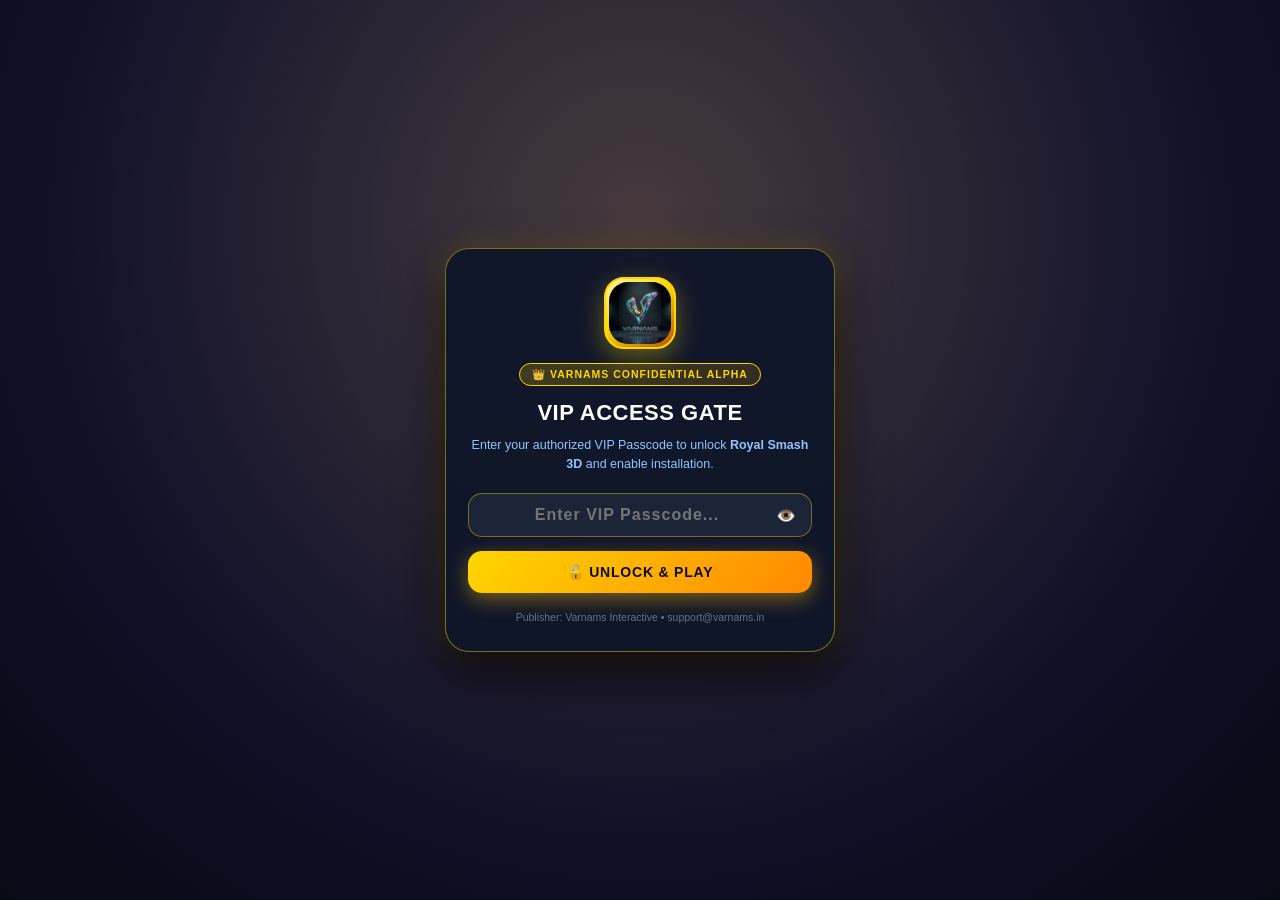
==== commit fe543a2a: "feat(security): add VIP Passcode gate (Biryani) to protect game access and PWA install" ====
--- a/royal-smash/index.html
+++ b/royal-smash/index.html
@@ -320,6 +320,29 @@
       </div>
     </div><!-- /hud -->
 
+    <!-- ========= 🔒 VARNAMS VIP PASSCODE SECURITY GATE (Passcode: Biryani) ========= -->
+    <div id="auth-gate-screen" class="screen auth-gate-screen hidden">
+      <div class="menu-bg-overlay"></div>
+      <div class="screen-card auth-card">
+        <div class="varnams-crest-wrap auth-crest">
+          <img src="assets/varnams-logo-512.png" alt="Varnams Sovereign" class="varnams-crest-img">
+        </div>
+        <div class="auth-badge">👑 VARNAMS CONFIDENTIAL ALPHA</div>
+        <div class="auth-title">VIP ACCESS GATE</div>
+        <div class="auth-sub">Enter your authorized VIP Passcode to unlock <strong>Royal Smash 3D</strong> and enable installation.</div>
+        
+        <div class="auth-input-wrap">
+          <input type="password" id="auth-pass-input" class="auth-input" placeholder="Enter VIP Passcode..." autocomplete="off">
+          <button type="button" id="auth-toggle-pwd" class="auth-eye-btn" title="Show / Hide Passcode">👁️</button>
+        </div>
+        <div id="auth-error-msg" class="auth-error-msg hidden">⚠️ Invalid Passcode. Please contact Varnams Support.</div>
+
+        <button type="button" class="btn-play auth-submit-btn" id="auth-submit-btn">🔓 UNLOCK & PLAY</button>
+        
+        <div class="auth-hint">Publisher: Varnams Interactive • support@varnams.in</div>
+      </div>
+    </div>
+
     <!-- ========= STEP 1: VARNAMS COMPANY LOGO SPLASH SCREEN ========= -->
     <div id="company-splash-screen" class="screen company-splash-screen">
       <div class="company-splash-inner">
@@ -1631,6 +1654,82 @@
 
   </div><!-- /game-container -->
 
+  <script>
+    // 🔒 VARNAMS VIP PASSCODE GATEKEEPER (Passcode: Biryani)
+    (function() {
+      var saved = localStorage.getItem('varnams_vip_auth');
+      var isAuth = Boolean(saved && saved.trim().toLowerCase() === 'biryani');
+      window._isVipAuthorized = isAuth;
+
+      function initVipGate() {
+        var gate = document.getElementById('auth-gate-screen');
+        var passInput = document.getElementById('auth-pass-input');
+        var submitBtn = document.getElementById('auth-submit-btn');
+        var toggleEye = document.getElementById('auth-toggle-pwd');
+        var errorMsg = document.getElementById('auth-error-msg');
+        var splash = document.getElementById('company-splash-screen');
+
+        if (window._isVipAuthorized) {
+          if (gate) gate.classList.add('hidden');
+          return;
+        }
+
+        // Lock down: hide splash screen and display VIP gate
+        if (splash) splash.classList.add('hidden');
+        if (gate) gate.classList.remove('hidden');
+
+        function verifyAndUnlock() {
+          var val = (passInput.value || '').trim();
+          if (val.toLowerCase() === 'biryani') {
+            localStorage.setItem('varnams_vip_auth', 'Biryani');
+            window._isVipAuthorized = true;
+            if (gate) gate.classList.add('hidden');
+            if (splash) splash.classList.remove('hidden');
+
+            // Launch Royal Smash game engine
+            if (typeof window._manualStartRoyalSmash === 'function') {
+              window._manualStartRoyalSmash();
+            }
+
+            // Enable PWA install prompt now that user is authorized
+            if (typeof window._checkPwaInstallEligibility === 'function') {
+              window._checkPwaInstallEligibility();
+            }
+          } else {
+            if (errorMsg) {
+              errorMsg.classList.remove('hidden');
+              errorMsg.textContent = '⚠️ Invalid Passcode. Access Restricted.';
+            }
+            if (passInput) {
+              passInput.classList.add('shake');
+              setTimeout(function() { passInput.classList.remove('shake'); }, 500);
+              passInput.focus();
+            }
+          }
+        }
+
+        if (submitBtn) submitBtn.addEventListener('click', verifyAndUnlock);
+        if (passInput) {
+          passInput.addEventListener('keydown', function(e) {
+            if (e.key === 'Enter') verifyAndUnlock();
+          });
+        }
+        if (toggleEye && passInput) {
+          toggleEye.addEventListener('click', function() {
+            passInput.type = passInput.type === 'password' ? 'text' : 'password';
+            toggleEye.textContent = passInput.type === 'password' ? '👁️' : '🔒';
+          });
+        }
+      }
+
+      if (document.readyState === 'loading') {
+        document.addEventListener('DOMContentLoaded', initVipGate);
+      } else {
+        initVipGate();
+      }
+    })();
+  </script>
+
   <script type="module" src="js/main.js?v=11.6"></script>
 
   <script>
@@ -1643,7 +1742,7 @@
       });
     }
 
-    // ── Handle Native App Install Prompt & Devices Flow ──────────────────────
+    // ── Handle Native App Install Prompt & Devices Flow (VIP Protected) ──────
     (function() {
       var deferredPrompt = null;
       var banner = document.getElementById('native-app-install-banner');
@@ -1663,9 +1762,11 @@
       var isIOS = /iPad|iPhone|iPod/.test(navigator.userAgent) && !window.MSStream;
 
       function showInstallBanner() {
-        if (isStandalone || isDismissed || !banner) return;
+        // Strict Gate: Only show install banner if VIP passcode is verified!
+        if (!window._isVipAuthorized || isStandalone || isDismissed || !banner) return;
         banner.classList.remove('hidden');
       }
+      window._checkPwaInstallEligibility = showInstallBanner;
 
       function hideInstallBanner() {
         if (banner) banner.classList.add('hidden');
@@ -1673,6 +1774,7 @@
       }
 
       function triggerInstall() {
+        if (!window._isVipAuthorized) return;
         if (deferredPrompt) {
           deferredPrompt.prompt();
           deferredPrompt.userChoice.then(function(choice) {
@@ -1682,7 +1784,6 @@
             deferredPrompt = null;
           });
         } else {
-          // On iOS Safari or unsupported browsers, show the step-by-step install modal
           if (modal) modal.classList.remove('hidden');
         }
       }
@@ -1727,7 +1828,7 @@
     })();
 
     setTimeout(function() {
-      if (!window._royalSmashStarted) {
+      if (window._isVipAuthorized && !window._royalSmashStarted) {
         if (typeof window._manualStartRoyalSmash === 'function') {
           window._manualStartRoyalSmash();
         } else {
--- a/royal-smash/css/styles.css
+++ b/royal-smash/css/styles.css
@@ -5430,4 +5430,151 @@
   border-color: #4ade80 !important;
 }
 
-
+/* ─────────────────────────────────────────────────────────────────────────────
+   🔒 VARNAMS VIP PASSCODE SECURITY GATE (Passcode: Biryani)
+───────────────────────────────────────────────────────────────────────────── */
+.auth-gate-screen {
+  position: fixed;
+  inset: 0;
+  z-index: 100000;
+  background: radial-gradient(circle at 50% 25%, #1e1b4b 0%, #080a14 100%);
+  display: flex;
+  align-items: center;
+  justify-content: center;
+  padding: 16px;
+}
+.auth-gate-screen.hidden {
+  display: none !important;
+}
+.auth-card {
+  max-width: 390px;
+  width: 100%;
+  background: rgba(15, 23, 42, 0.95);
+  backdrop-filter: blur(24px);
+  -webkit-backdrop-filter: blur(24px);
+  border: 1.5px solid rgba(255, 215, 0, 0.45);
+  border-radius: 24px;
+  box-shadow: 0 20px 50px rgba(0, 0, 0, 0.8), 0 0 30px rgba(255, 215, 0, 0.2);
+  padding: 28px 22px;
+  display: flex;
+  flex-direction: column;
+  align-items: center;
+  text-align: center;
+  gap: 14px;
+  animation: authFadeIn 0.4s ease-out;
+}
+@keyframes authFadeIn {
+  from { opacity: 0; transform: scale(0.92); }
+  to   { opacity: 1; transform: scale(1); }
+}
+.auth-crest {
+  width: 72px;
+  height: 72px;
+  border-radius: 20px;
+  overflow: hidden;
+  box-shadow: 0 8px 24px rgba(255, 215, 0, 0.35);
+  border: 2px solid #ffd700;
+}
+.auth-badge {
+  display: inline-block;
+  background: linear-gradient(135deg, rgba(255, 215, 0, 0.2), rgba(245, 158, 11, 0.15));
+  border: 1px solid #ffd700;
+  color: #ffd700;
+  font-size: 10.5px;
+  font-weight: 900;
+  letter-spacing: 1px;
+  padding: 4px 12px;
+  border-radius: 20px;
+  text-transform: uppercase;
+}
+.auth-title {
+  font-size: 22px;
+  font-weight: 900;
+  color: #ffffff;
+  letter-spacing: 0.5px;
+  line-height: 1.2;
+}
+.auth-sub {
+  font-size: 12.5px;
+  color: #93c5fd;
+  line-height: 1.5;
+  margin-top: -4px;
+}
+.auth-input-wrap {
+  width: 100%;
+  position: relative;
+  display: flex;
+  align-items: center;
+  margin-top: 6px;
+}
+.auth-input {
+  width: 100%;
+  background: rgba(30, 41, 59, 0.85);
+  border: 1.5px solid rgba(255, 215, 0, 0.4);
+  border-radius: 14px;
+  color: #ffffff;
+  font-size: 16px;
+  font-weight: 700;
+  padding: 12px 42px 12px 16px;
+  outline: none;
+  transition: border-color 0.2s, box-shadow 0.2s;
+  letter-spacing: 1px;
+  text-align: center;
+}
+.auth-input:focus {
+  border-color: #ffd700;
+  box-shadow: 0 0 16px rgba(255, 215, 0, 0.4);
+}
+.auth-eye-btn {
+  position: absolute;
+  right: 12px;
+  background: none;
+  border: none;
+  color: #94a3b8;
+  font-size: 16px;
+  cursor: pointer;
+  padding: 4px;
+}
+.auth-error-msg {
+  font-size: 11.5px;
+  font-weight: 700;
+  color: #f87171;
+  background: rgba(239, 68, 68, 0.15);
+  border: 1px solid rgba(239, 68, 68, 0.35);
+  border-radius: 10px;
+  padding: 6px 12px;
+  width: 100%;
+}
+.auth-submit-btn {
+  width: 100%;
+  background: linear-gradient(135deg, #ffd700 0%, #ff8800 100%);
+  color: #0b0c16;
+  font-size: 14px;
+  font-weight: 900;
+  letter-spacing: 0.8px;
+  padding: 13px 20px;
+  border: none;
+  border-radius: 14px;
+  cursor: pointer;
+  box-shadow: 0 6px 20px rgba(255, 180, 0, 0.45);
+  transition: transform 0.15s ease, filter 0.15s ease;
+}
+.auth-submit-btn:active {
+  transform: scale(0.97);
+  filter: brightness(0.92);
+}
+.auth-hint {
+  font-size: 10.5px;
+  color: #64748b;
+  margin-top: 4px;
+}
+.shake {
+  animation: shakeAnim 0.45s ease-in-out;
+}
+@keyframes shakeAnim {
+  0%, 100% { transform: translateX(0); }
+  20%, 60% { transform: translateX(-8px); }
+  40%, 80% { transform: translateX(8px); }
+}
+
+
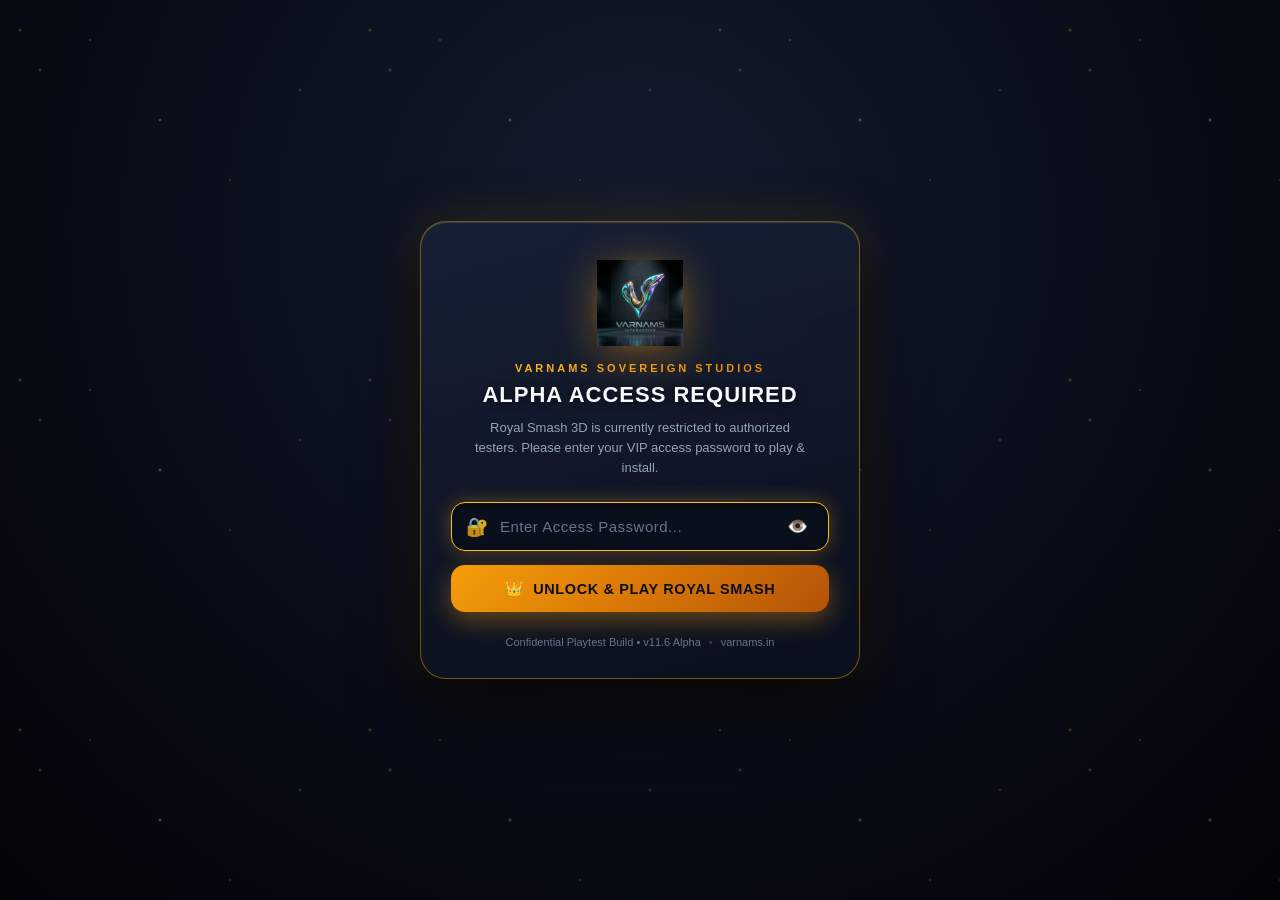
==== commit 0a276ccb: "Mirror Solitaire Lounge architecture: Cloudflare Pages _headers, instant FOUC-proof Biryani gatekeep" ====
--- a/royal-smash/index.html
+++ b/royal-smash/index.html
@@ -7,11 +7,298 @@
   <meta name="apple-mobile-web-app-capable" content="yes">
   <meta name="apple-mobile-web-app-status-bar-style" content="black-translucent">
   <meta name="theme-color" content="#0d1b7a">
+  <meta http-equiv="Cache-Control" content="no-cache, no-store, must-revalidate">
+  <meta http-equiv="Pragma" content="no-cache">
+  <meta http-equiv="Expires" content="0">
   <title>Royal Smash 3D — by Varnams | Real Physics Demolition</title>
   <link rel="icon" type="image/svg+xml" href="assets/icon.svg?v=11.0">
   <link rel="apple-touch-icon" href="assets/icon.svg?v=11.0">
   <link rel="manifest" href="manifest.json">
-  <link rel="stylesheet" href="css/styles.css?v=11.6">
+  <link rel="stylesheet" href="css/styles.css?v=11.7">
+
+  <!-- Critical Inline CSS: Prevents FOUC & Guarantees Instant Dark Luxury Access Gate -->
+  <style id="critical-fouc-guard">
+    *, *::before, *::after { box-sizing: border-box; margin: 0; padding: 0; }
+    html, body {
+      width: 100%; height: 100%;
+      background: #060b1c;
+      color: #ffffff;
+      overflow: hidden;
+      font-family: 'Arial Rounded MT Bold', 'Nunito', -apple-system, BlinkMacSystemFont, "Segoe UI", Roboto, sans-serif;
+    }
+    .hidden { display: none !important; }
+    .screen.hidden { display: none !important; }
+    #hud.hidden { display: none !important; }
+    .native-install-banner.hidden { display: none !important; }
+    img, svg { max-width: 100%; }
+    .varnams-crest-wrap { width: 72px; height: 72px; }
+    .varnams-crest-img { width: 100%; height: 100%; object-fit: contain; }
+    #game-container { display: none; }
+
+    /* ==========================================================================
+       SOVEREIGN ALPHA ACCESS GATE (PASSWORD: "Biryani")
+       Mirrors Solitaire Lounge Luxury Styling
+       ========================================================================== */
+    .app-password-gate {
+      position: fixed;
+      inset: 0;
+      z-index: 9999999;
+      background: radial-gradient(circle at 50% 25%, #131b2e 0%, #080c16 60%, #020408 100%);
+      display: flex;
+      align-items: center;
+      justify-content: center;
+      padding: 20px;
+      overflow: hidden;
+      transition: opacity 0.6s cubic-bezier(0.16, 1, 0.3, 1), transform 0.6s cubic-bezier(0.16, 1, 0.3, 1);
+    }
+    .app-password-gate.unlocked-fade {
+      opacity: 0;
+      transform: scale(1.04);
+      pointer-events: none;
+    }
+    .gate-backdrop-stars {
+      position: absolute;
+      inset: 0;
+      background-image: 
+        radial-gradient(2px 2px at 20px 30px, #ffd700, rgba(0,0,0,0)),
+        radial-gradient(2px 2px at 40px 70px, rgba(255,255,255,0.7), rgba(0,0,0,0)),
+        radial-gradient(1.5px 1.5px at 90px 40px, #fbbf24, rgba(0,0,0,0)),
+        radial-gradient(2px 2px at 160px 120px, #ffffff, rgba(0,0,0,0)),
+        radial-gradient(1.5px 1.5px at 230px 180px, #f59e0b, rgba(0,0,0,0)),
+        radial-gradient(2px 2px at 300px 90px, rgba(255,255,255,0.6), rgba(0,0,0,0));
+      background-repeat: repeat;
+      background-size: 350px 350px;
+      opacity: 0.35;
+      pointer-events: none;
+    }
+    .gate-card {
+      position: relative;
+      width: 100%;
+      max-width: 440px;
+      background: linear-gradient(165deg, rgba(24, 32, 54, 0.94) 0%, rgba(11, 16, 29, 0.98) 100%);
+      border: 1.5px solid rgba(245, 158, 11, 0.45);
+      border-radius: 26px;
+      padding: 38px 30px 30px;
+      box-shadow: 
+        0 25px 65px rgba(0, 0, 0, 0.85),
+        0 0 50px rgba(245, 158, 11, 0.18),
+        inset 0 1px 1px rgba(255, 255, 255, 0.15);
+      text-align: center;
+      backdrop-filter: blur(24px);
+      -webkit-backdrop-filter: blur(24px);
+      z-index: 10;
+      animation: gateCardPop 0.5s cubic-bezier(0.16, 1, 0.3, 1) forwards;
+    }
+    @keyframes gateCardPop {
+      0% { opacity: 0; transform: scale(0.92) translateY(18px); }
+      100% { opacity: 1; transform: scale(1) translateY(0); }
+    }
+    .gate-card.shake {
+      animation: gateShake 0.42s cubic-bezier(0.36, 0.07, 0.19, 0.97) both;
+    }
+    @keyframes gateShake {
+      10%, 90% { transform: translate3d(-3px, 0, 0); }
+      20%, 80% { transform: translate3d(5px, 0, 0); }
+      30%, 50%, 70% { transform: translate3d(-6px, 0, 0); }
+      40%, 60% { transform: translate3d(6px, 0, 0); }
+    }
+    .gate-logo-wrap {
+      position: relative;
+      display: inline-flex;
+      align-items: center;
+      justify-content: center;
+      margin-bottom: 16px;
+    }
+    .gate-logo-img {
+      width: 86px;
+      height: 86px;
+      object-fit: contain;
+      filter: drop-shadow(0 8px 22px rgba(245, 158, 11, 0.4));
+      position: relative;
+      z-index: 2;
+    }
+    .gate-logo-pulse {
+      position: absolute;
+      inset: -12px;
+      border-radius: 50%;
+      background: radial-gradient(circle, rgba(245, 158, 11, 0.3) 0%, rgba(245, 158, 11, 0) 70%);
+      animation: gateGlowPulse 2.8s ease-in-out infinite;
+      z-index: 1;
+    }
+    @keyframes gateGlowPulse {
+      0%, 100% { transform: scale(0.9); opacity: 0.4; }
+      50% { transform: scale(1.15); opacity: 0.85; }
+    }
+    .gate-brand-tag {
+      font-size: 11px;
+      font-weight: 800;
+      letter-spacing: 3px;
+      text-transform: uppercase;
+      background: linear-gradient(135deg, #fbbf24, #f59e0b, #d97706);
+      -webkit-background-clip: text;
+      -webkit-text-fill-color: transparent;
+      margin-bottom: 8px;
+    }
+    .gate-title {
+      font-family: inherit;
+      font-size: 22px;
+      font-weight: 900;
+      color: #f8fafc;
+      letter-spacing: 1px;
+      margin: 0 0 10px;
+      text-shadow: 0 2px 10px rgba(0, 0, 0, 0.5);
+    }
+    .gate-subtitle {
+      font-size: 13px;
+      color: #94a3b8;
+      line-height: 1.55;
+      margin: 0 auto 24px;
+      max-width: 340px;
+    }
+    .gate-form {
+      display: flex;
+      flex-direction: column;
+      gap: 14px;
+    }
+    .gate-input-wrapper {
+      position: relative;
+      display: flex;
+      align-items: center;
+      background: rgba(10, 15, 28, 0.85);
+      border: 1.5px solid rgba(245, 158, 11, 0.35);
+      border-radius: 14px;
+      padding: 0 14px;
+      box-shadow: inset 0 2px 6px rgba(0, 0, 0, 0.5);
+      transition: all 0.2s ease;
+    }
+    .gate-input-wrapper:focus-within {
+      border-color: #fbbf24;
+      box-shadow: 
+        0 0 18px rgba(245, 158, 11, 0.35),
+        inset 0 2px 6px rgba(0, 0, 0, 0.6);
+    }
+    .gate-input-icon {
+      font-size: 18px;
+      margin-right: 8px;
+      opacity: 0.85;
+    }
+    .gate-input {
+      flex: 1;
+      background: transparent;
+      border: none;
+      outline: none;
+      color: #ffffff;
+      font-size: 15px;
+      font-weight: 600;
+      padding: 15px 4px;
+      font-family: inherit;
+      letter-spacing: 0.5px;
+      text-align: left;
+    }
+    .gate-input::placeholder {
+      color: #64748b;
+      font-weight: 500;
+    }
+    .gate-pwd-toggle {
+      background: none;
+      border: none;
+      font-size: 17px;
+      color: #94a3b8;
+      cursor: pointer;
+      padding: 6px;
+      transition: transform 0.15s, color 0.15s;
+    }
+    .gate-pwd-toggle:hover {
+      color: #fbbf24;
+      transform: scale(1.1);
+    }
+    .gate-error-banner {
+      background: rgba(239, 68, 68, 0.14);
+      border: 1px solid rgba(239, 68, 68, 0.45);
+      border-radius: 10px;
+      padding: 10px 14px;
+      font-size: 12.5px;
+      font-weight: 600;
+      color: #fca5a5;
+      display: flex;
+      align-items: center;
+      justify-content: center;
+      gap: 8px;
+      animation: fadeIn 0.2s ease;
+    }
+    .gate-success-banner {
+      background: rgba(34, 197, 94, 0.18);
+      border: 1px solid rgba(34, 197, 94, 0.5);
+      border-radius: 10px;
+      padding: 11px 14px;
+      font-size: 13px;
+      font-weight: 700;
+      color: #86efac;
+      display: flex;
+      align-items: center;
+      justify-content: center;
+      gap: 8px;
+      animation: fadeIn 0.2s ease;
+    }
+    .gate-unlock-btn {
+      position: relative;
+      overflow: hidden;
+      background: linear-gradient(135deg, #f59e0b 0%, #d97706 50%, #b45309 100%);
+      color: #0b0f19;
+      font-size: 14.5px;
+      font-weight: 900;
+      letter-spacing: 0.6px;
+      padding: 15px 22px;
+      border-radius: 14px;
+      border: none;
+      cursor: pointer;
+      display: flex;
+      align-items: center;
+      justify-content: center;
+      gap: 10px;
+      box-shadow: 0 8px 24px rgba(245, 158, 11, 0.38);
+      transition: all 0.2s cubic-bezier(0.16, 1, 0.3, 1);
+    }
+    .gate-unlock-btn:hover {
+      background: linear-gradient(135deg, #fbbf24 0%, #f59e0b 50%, #d97706 100%);
+      box-shadow: 0 10px 30px rgba(245, 158, 11, 0.55);
+      transform: translateY(-1.5px);
+    }
+    .gate-unlock-btn:active {
+      transform: translateY(0.5px) scale(0.98);
+    }
+    .btn-unlock-shine {
+      position: absolute;
+      top: 0;
+      left: -100%;
+      width: 50%;
+      height: 100%;
+      background: linear-gradient(90deg, rgba(255,255,255,0) 0%, rgba(255,255,255,0.45) 50%, rgba(255,255,255,0) 100%);
+      transform: skewX(-25deg);
+      animation: unlockBtnShine 3.2s infinite;
+    }
+    @keyframes unlockBtnShine {
+      0% { left: -100%; }
+      30%, 100% { left: 200%; }
+    }
+    .gate-footer {
+      margin-top: 24px;
+      font-size: 11px;
+      color: #64748b;
+      display: flex;
+      align-items: center;
+      justify-content: center;
+      gap: 8px;
+    }
+    .gate-dot { opacity: 0.4; }
+    @media (max-width: 480px) {
+      .gate-card {
+        padding: 28px 20px 22px;
+        border-radius: 20px;
+      }
+      .gate-title { font-size: 19px; }
+    }
+  </style>
 
   <!-- MediaPipe Face Mesh — Loads async for VTO-quality 3D face reconstruction -->
   <!-- If offline/CDN fails, game works normally (sculpted face mesh fallback) -->
@@ -58,6 +345,53 @@
   </script>
 </head>
 <body>
+
+  <!-- Sovereign Alpha Access Gate (Password: "Biryani") -->
+  <div class="app-password-gate" id="app-password-gate">
+    <div class="gate-backdrop-stars"></div>
+    <div class="gate-card" id="gate-card">
+      <div class="gate-logo-wrap">
+        <img src="assets/varnams-logo-512.png" alt="Varnams Sovereign Studios" class="gate-logo-img">
+        <div class="gate-logo-pulse"></div>
+      </div>
+      <div class="gate-brand-tag">VARNAMS SOVEREIGN STUDIOS</div>
+      <h1 class="gate-title">ALPHA ACCESS REQUIRED</h1>
+      <p class="gate-subtitle">Royal Smash 3D is currently restricted to authorized testers. Please enter your VIP access password to play & install.</p>
+
+      <form class="gate-form" id="gate-auth-form" onsubmit="return false;">
+        <div class="gate-input-wrapper">
+          <span class="gate-input-icon">🔐</span>
+          <input 
+            type="password" 
+            id="gate-password-input" 
+            class="gate-input" 
+            placeholder="Enter Access Password..." 
+            autocomplete="current-password"
+            autofocus
+            required
+          />
+          <button type="button" class="gate-pwd-toggle" id="btn-gate-toggle-pwd" title="Show or hide password" aria-label="Toggle password visibility">👁️</button>
+        </div>
+
+        <div class="gate-error-banner" id="gate-error-banner" style="display: none;">
+          <span class="gate-error-icon">⚠️</span>
+          <span id="gate-error-text">Incorrect password. Access denied.</span>
+        </div>
+
+        <button type="submit" class="gate-unlock-btn" id="btn-gate-unlock">
+          <span class="btn-unlock-shine"></span>
+          <span class="unlock-icon">👑</span>
+          <span>UNLOCK & PLAY ROYAL SMASH</span>
+        </button>
+      </form>
+
+      <div class="gate-footer">
+        <span>Confidential Playtest Build • v11.6 Alpha</span>
+        <span class="gate-dot">•</span>
+        <span>varnams.in</span>
+      </div>
+    </div>
+  </div>
 
   <!-- SVG Global Icons Sprite -->
   <svg style="display:none;" aria-hidden="true">
@@ -320,29 +654,6 @@
       </div>
     </div><!-- /hud -->
 
-    <!-- ========= 🔒 VARNAMS VIP PASSCODE SECURITY GATE (Passcode: Biryani) ========= -->
-    <div id="auth-gate-screen" class="screen auth-gate-screen hidden">
-      <div class="menu-bg-overlay"></div>
-      <div class="screen-card auth-card">
-        <div class="varnams-crest-wrap auth-crest">
-          <img src="assets/varnams-logo-512.png" alt="Varnams Sovereign" class="varnams-crest-img">
-        </div>
-        <div class="auth-badge">👑 VARNAMS CONFIDENTIAL ALPHA</div>
-        <div class="auth-title">VIP ACCESS GATE</div>
-        <div class="auth-sub">Enter your authorized VIP Passcode to unlock <strong>Royal Smash 3D</strong> and enable installation.</div>
-        
-        <div class="auth-input-wrap">
-          <input type="password" id="auth-pass-input" class="auth-input" placeholder="Enter VIP Passcode..." autocomplete="off">
-          <button type="button" id="auth-toggle-pwd" class="auth-eye-btn" title="Show / Hide Passcode">👁️</button>
-        </div>
-        <div id="auth-error-msg" class="auth-error-msg hidden">⚠️ Invalid Passcode. Please contact Varnams Support.</div>
-
-        <button type="button" class="btn-play auth-submit-btn" id="auth-submit-btn">🔓 UNLOCK & PLAY</button>
-        
-        <div class="auth-hint">Publisher: Varnams Interactive • support@varnams.in</div>
-      </div>
-    </div>
-
     <!-- ========= STEP 1: VARNAMS COMPANY LOGO SPLASH SCREEN ========= -->
     <div id="company-splash-screen" class="screen company-splash-screen">
       <div class="company-splash-inner">
@@ -1655,63 +1966,94 @@
   </div><!-- /game-container -->
 
   <script>
-    // 🔒 VARNAMS VIP PASSCODE GATEKEEPER (Passcode: Biryani)
+    // 🔒 VARNAMS VIP PASSCODE GATEKEEPER (Passcode: "Biryani")
+    // Mirrors Solitaire Lounge Alpha Access Gate
     (function() {
-      var saved = localStorage.getItem('varnams_vip_auth');
-      var isAuth = Boolean(saved && saved.trim().toLowerCase() === 'biryani');
+      var savedLocal = localStorage.getItem('varnams_vip_auth') || localStorage.getItem('varnams_alpha_pass');
+      var savedSession = sessionStorage.getItem('varnams_vip_auth') || sessionStorage.getItem('varnams_alpha_pass');
+      var isAuth = Boolean((savedLocal && savedLocal.trim().toLowerCase() === 'biryani') || 
+                           (savedSession && savedSession.trim().toLowerCase() === 'biryani'));
       window._isVipAuthorized = isAuth;
 
       function initVipGate() {
-        var gate = document.getElementById('auth-gate-screen');
-        var passInput = document.getElementById('auth-pass-input');
-        var submitBtn = document.getElementById('auth-submit-btn');
-        var toggleEye = document.getElementById('auth-toggle-pwd');
-        var errorMsg = document.getElementById('auth-error-msg');
+        var gate = document.getElementById('app-password-gate');
+        var card = document.getElementById('gate-card');
+        var passInput = document.getElementById('gate-password-input');
+        var form = document.getElementById('gate-auth-form');
+        var toggleEye = document.getElementById('btn-gate-toggle-pwd');
+        var errorBanner = document.getElementById('gate-error-banner');
+        var errorText = document.getElementById('gate-error-text');
+        var gameContainer = document.getElementById('game-container');
         var splash = document.getElementById('company-splash-screen');
 
         if (window._isVipAuthorized) {
-          if (gate) gate.classList.add('hidden');
+          if (gate) {
+            gate.style.display = 'none';
+            gate.classList.add('unlocked-fade');
+          }
+          if (gameContainer) gameContainer.style.display = 'block';
           return;
         }
 
-        // Lock down: hide splash screen and display VIP gate
-        if (splash) splash.classList.add('hidden');
-        if (gate) gate.classList.remove('hidden');
-
-        function verifyAndUnlock() {
-          var val = (passInput.value || '').trim();
-          if (val.toLowerCase() === 'biryani') {
+        // Lock down: hide game container & display gate
+        if (gameContainer) gameContainer.style.display = 'none';
+        if (gate) {
+          gate.style.display = 'flex';
+          gate.classList.remove('unlocked-fade');
+        }
+
+        function verifyAndUnlock(e) {
+          if (e && e.preventDefault) e.preventDefault();
+          var val = (passInput ? passInput.value : '').trim();
+          if (val === 'Biryani' || val.toLowerCase() === 'biryani') {
             localStorage.setItem('varnams_vip_auth', 'Biryani');
+            sessionStorage.setItem('varnams_vip_auth', 'Biryani');
+            localStorage.setItem('varnams_alpha_pass', 'Biryani');
+            sessionStorage.setItem('varnams_alpha_pass', 'Biryani');
             window._isVipAuthorized = true;
-            if (gate) gate.classList.add('hidden');
-            if (splash) splash.classList.remove('hidden');
-
-            // Launch Royal Smash game engine
-            if (typeof window._manualStartRoyalSmash === 'function') {
-              window._manualStartRoyalSmash();
+
+            if (errorBanner) {
+              errorBanner.className = 'gate-success-banner';
+              errorBanner.style.display = 'flex';
+              if (errorText) errorText.innerHTML = '✨ <strong>Access Granted!</strong> Welcome to Royal Smash 3D...';
             }
 
-            // Enable PWA install prompt now that user is authorized
-            if (typeof window._checkPwaInstallEligibility === 'function') {
-              window._checkPwaInstallEligibility();
+            setTimeout(function() {
+              if (gate) {
+                gate.classList.add('unlocked-fade');
+                setTimeout(function() { gate.style.display = 'none'; }, 600);
+              }
+              if (gameContainer) gameContainer.style.display = 'block';
+              if (splash) splash.classList.remove('hidden');
+
+              // Launch Royal Smash game engine
+              if (typeof window._manualStartRoyalSmash === 'function') {
+                window._manualStartRoyalSmash();
+              }
+
+              // Enable PWA install prompt now that user is authorized
+              if (typeof window._checkPwaInstallEligibility === 'function') {
+                window._checkPwaInstallEligibility();
+              }
+            }, 600);
+          } else {
+            if (errorBanner) {
+              errorBanner.className = 'gate-error-banner';
+              errorBanner.style.display = 'flex';
+              if (errorText) errorText.textContent = '⚠️ Incorrect passcode. Access restricted.';
             }
-          } else {
-            if (errorMsg) {
-              errorMsg.classList.remove('hidden');
-              errorMsg.textContent = '⚠️ Invalid Passcode. Access Restricted.';
+            if (card) {
+              card.classList.add('shake');
+              setTimeout(function() { card.classList.remove('shake'); }, 500);
             }
-            if (passInput) {
-              passInput.classList.add('shake');
-              setTimeout(function() { passInput.classList.remove('shake'); }, 500);
-              passInput.focus();
-            }
+            if (passInput) passInput.focus();
           }
         }
 
-        if (submitBtn) submitBtn.addEventListener('click', verifyAndUnlock);
+        if (form) form.addEventListener('submit', verifyAndUnlock);
         if (passInput) {
           passInput.addEventListener('keydown', function(e) {
-            if (e.key === 'Enter') verifyAndUnlock();
+            if (e.key === 'Enter') verifyAndUnlock(e);
           });
         }
         if (toggleEye && passInput) {
@@ -1730,7 +2072,7 @@
     })();
   </script>
 
-  <script type="module" src="js/main.js?v=11.6"></script>
+  <script type="module" src="js/main.js?v=11.7"></script>
 
   <script>
     // Register PWA Service Worker
